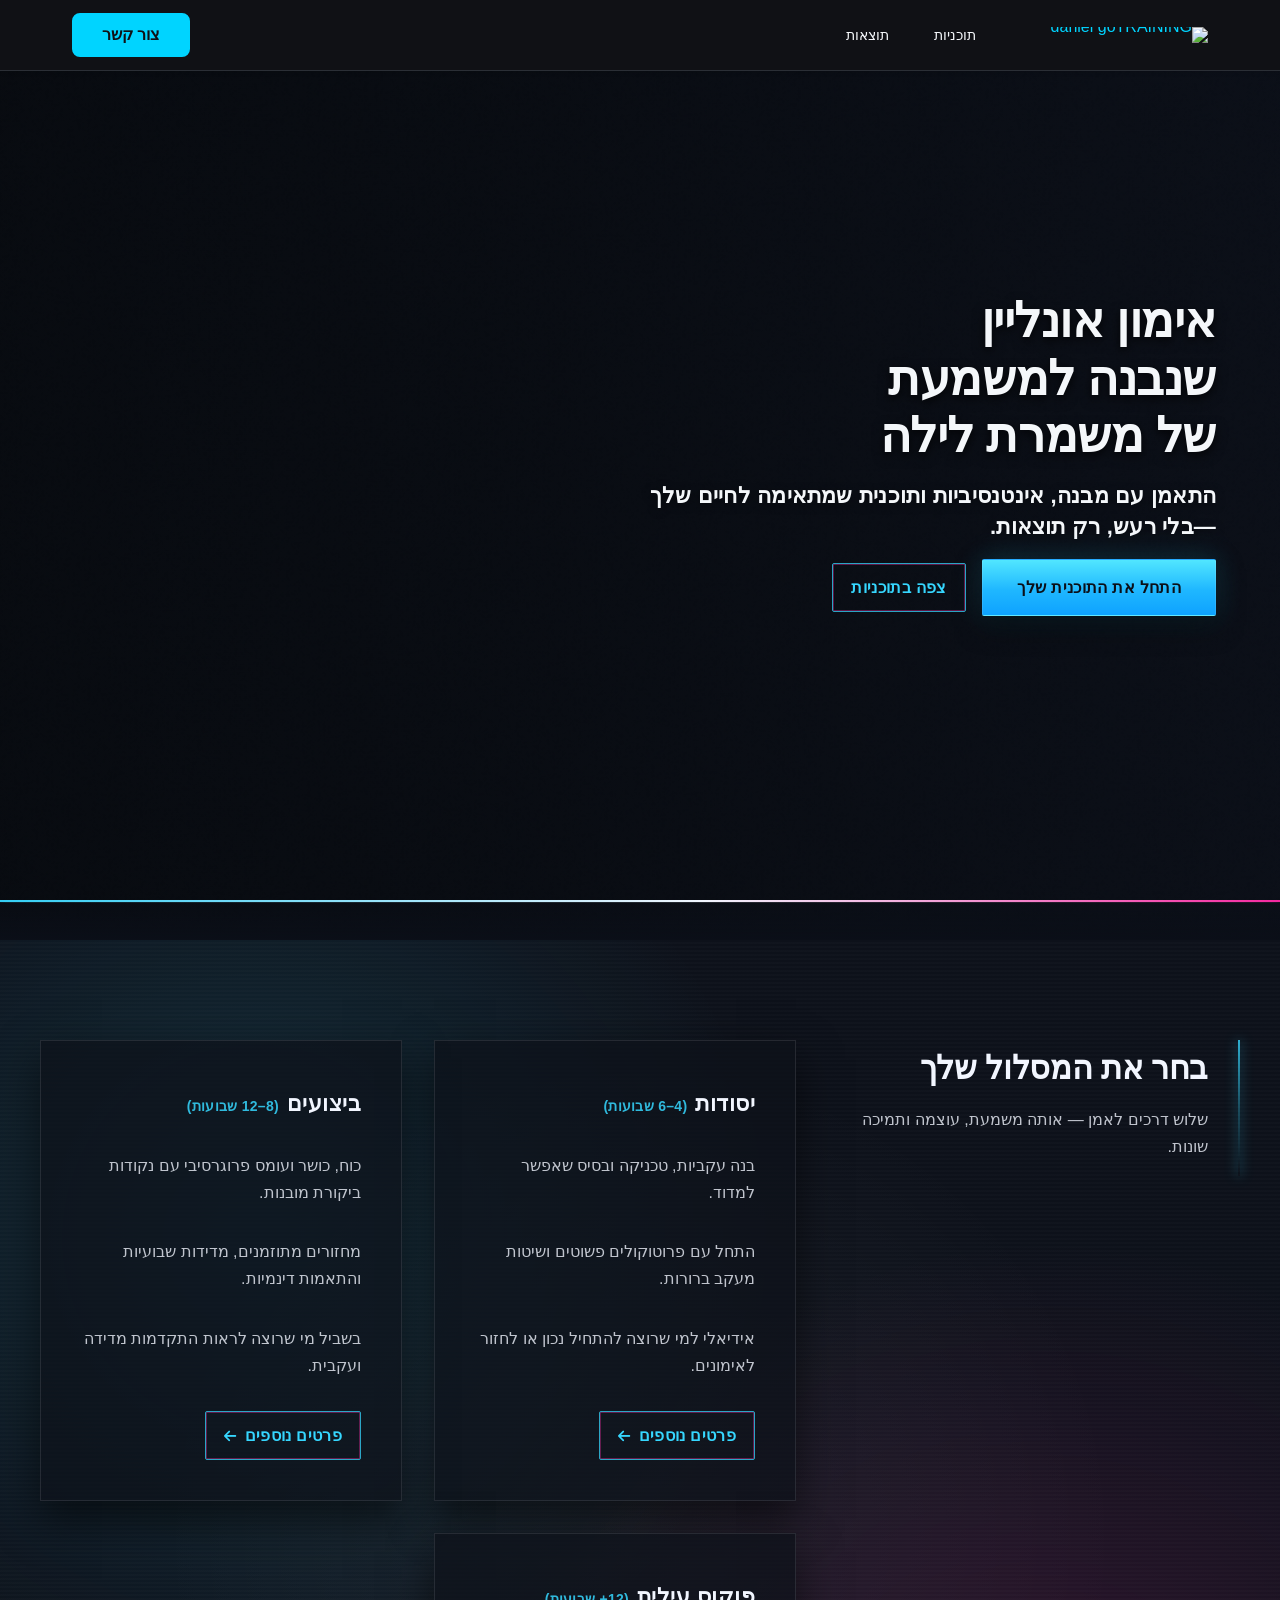
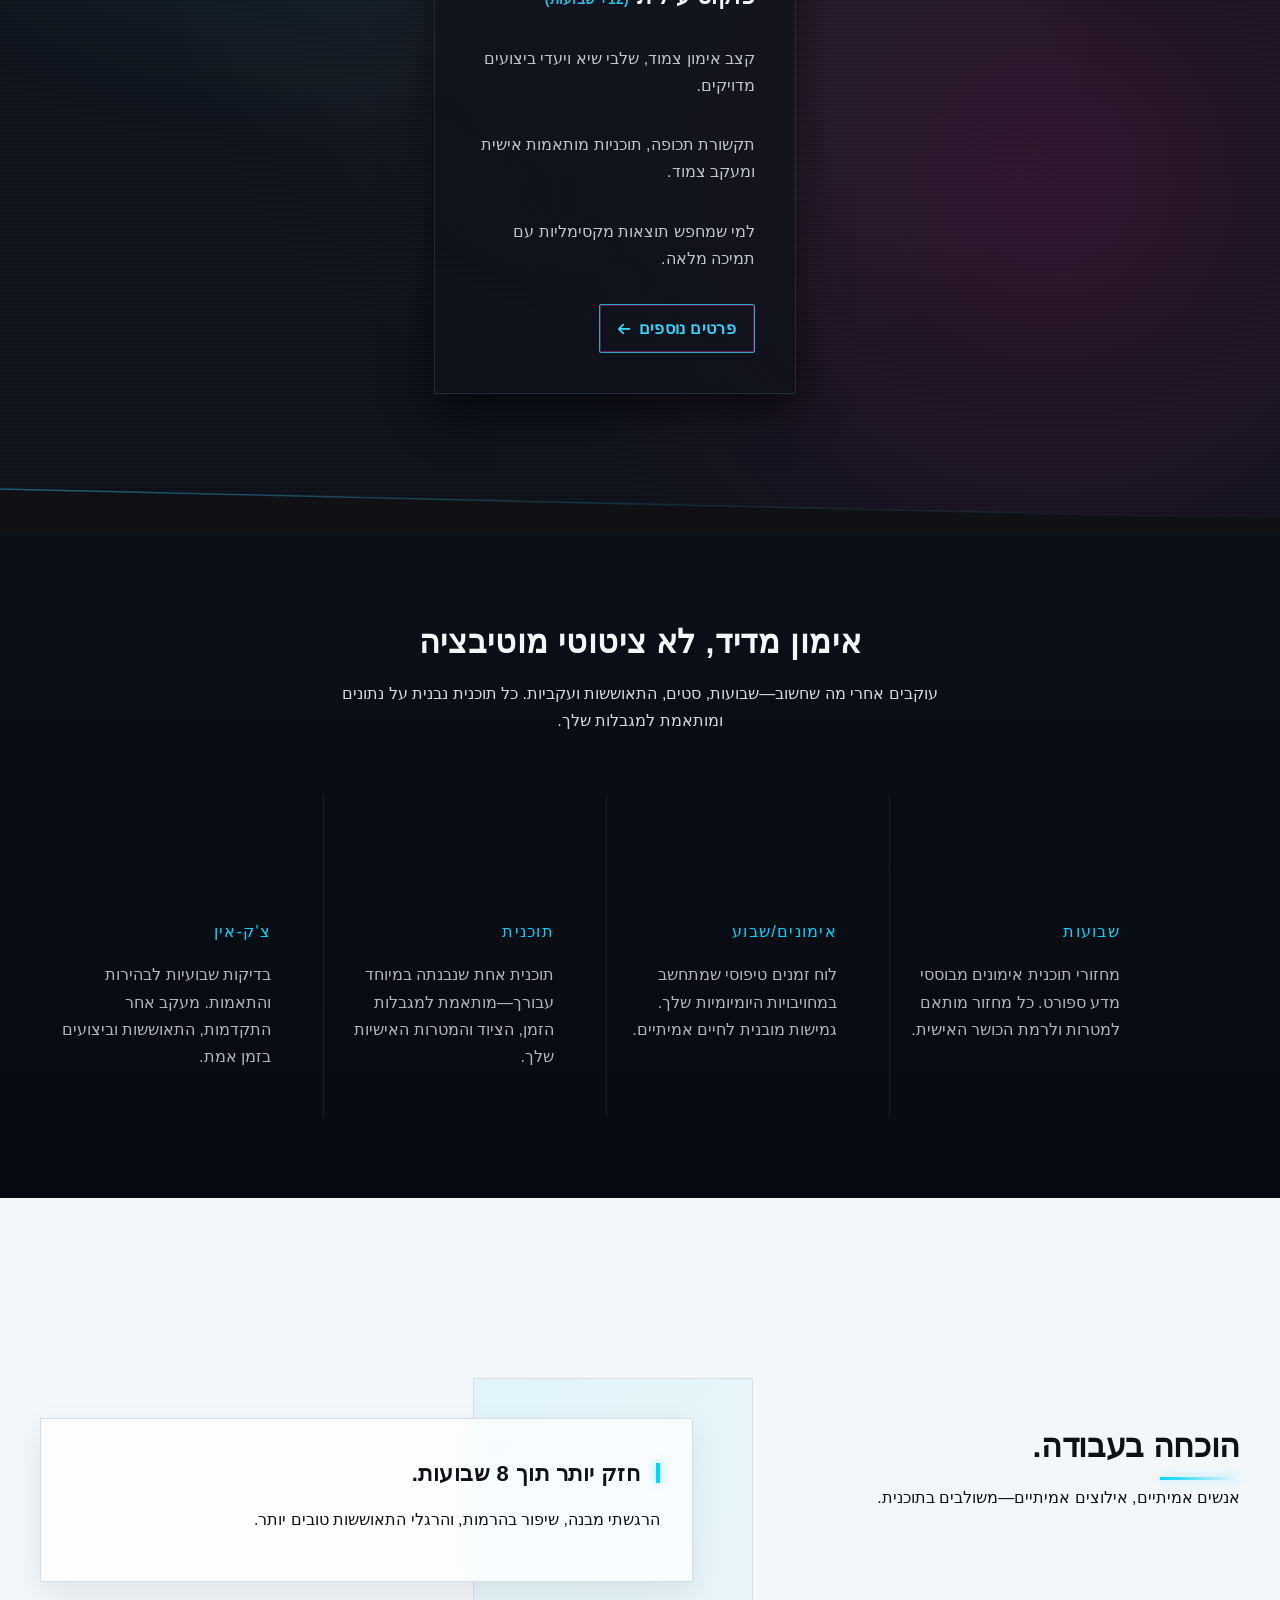
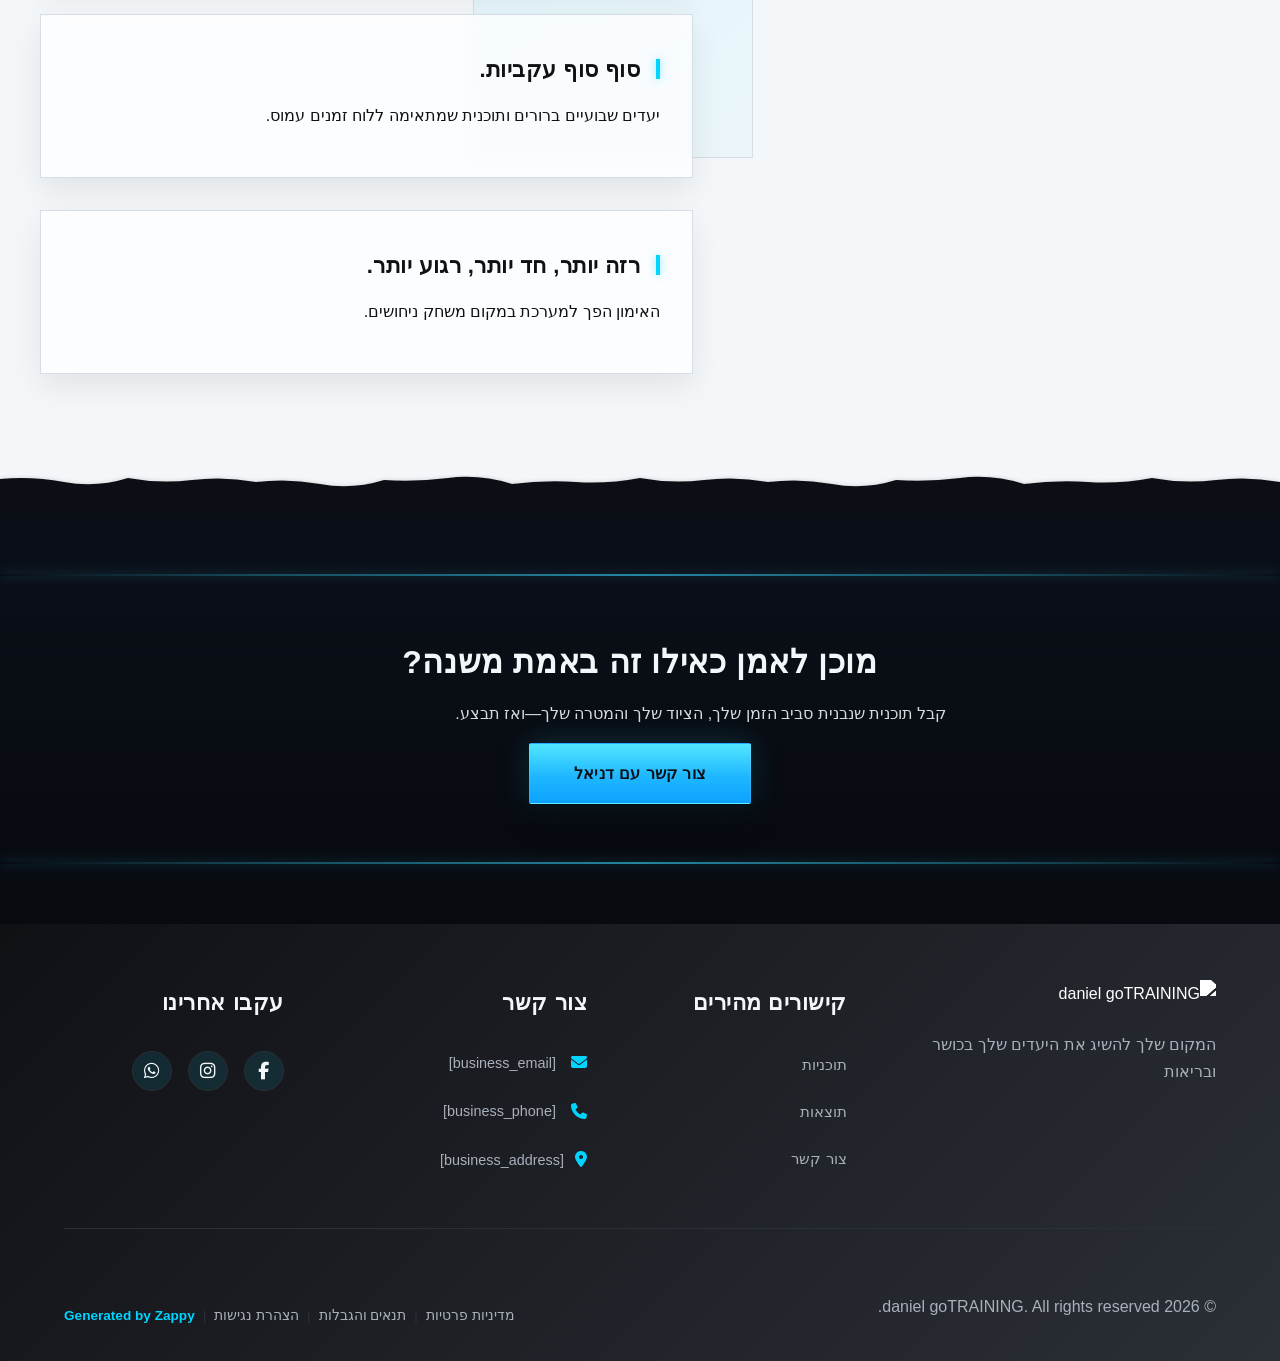
==== index.html @ 23cac151 "Background sync: Progressive GitHub Sync" ====
<!DOCTYPE html>
<html lang="he" dir="rtl">
<head>
    <meta charset="UTF-8">
    <meta name="viewport" content="width=device-width, initial-scale=1.0">
    <meta name="robots" content="index, follow">
    <title>אימוני כושר אונליין עם מאמן אישי — daniel goTRAINING</title>
    <meta name="description" content="התחל את מסע הכושר שלך עם תוכנית אימונים מקוונת מותאמת אישית. מאמן כושר דיגיטלי מוביל בישראל מלווה אותך צעד אחר צעד להשגת התוצאות שחלמת עליהן.">
    <meta name="keywords" content="אימוני כושר אונליין עם מאמן אישי, תוכנית אימונים מקוונת מותאמת אישית, מאמן כושר דיגיטלי בישראל, אימונים מקוונים, כושר בריאות">
    
    <!-- Favicons -->
    <link rel="icon" type="image/x-icon" href="/assets/favicon.ico">
    <link rel="icon" type="image/png" sizes="16x16" href="/assets/favicon-16x16.png">
    <link rel="icon" type="image/png" sizes="32x32" href="/assets/favicon-32x32.png">
    <link rel="icon" type="image/png" sizes="48x48" href="/assets/favicon-48x48.png">
    <link rel="icon" type="image/png" sizes="192x192" href="/assets/favicon-192x192.png">
    <link rel="icon" type="image/png" sizes="512x512" href="/assets/favicon-512x512.png">
    <link rel="apple-touch-icon" href="/assets/apple-touch-icon.png">
    <!-- Zappy Analytics -->
<script>
(function() {
  'use strict';
  
  // Configuration
  var config = {
    websiteId: 'fe8809a9-95fc-498e-8000-15222b62ca13',
    apiUrl: 'https://api.zappy5.com/api/analytics/track',
    sessionDuration: 30 * 60 * 1000, // 30 minutes
    visitorDuration: 30 * 24 * 60 * 60 * 1000, // 30 days
    trackPageViews: true,
    trackClicks: true,
    trackFormSubmissions: true
  };
  
  // Generate or retrieve persistent visitor ID (30 days)
  function getVisitorId() {
    var visitorKey = 'zappy_visitor_' + config.websiteId;
    var visitor = null;
    
    try {
      visitor = localStorage.getItem(visitorKey);
      if (visitor) {
        var visitorData = JSON.parse(visitor);
        var now = Date.now();
        
        // Check if visitor ID is still valid (30 days)
        if (now - visitorData.created < config.visitorDuration) {
          // Update last seen timestamp
          visitorData.lastSeen = now;
          localStorage.setItem(visitorKey, JSON.stringify(visitorData));
          return visitorData.id;
        }
      }
    } catch (e) {
      console.warn('Zappy Analytics: LocalStorage not available');
    }
    
    // Generate new visitor ID
    var newVisitorId = 'zv_' + Date.now() + '_' + Math.random().toString(36).substr(2, 9);
    
    try {
      localStorage.setItem(visitorKey, JSON.stringify({
        id: newVisitorId,
        created: Date.now(),
        lastSeen: Date.now()
      }));
    } catch (e) {
      // Continue without local storage
    }
    
    return newVisitorId;
  }
  
  // Generate or retrieve session ID (30 minutes)
  function getSessionId() {
    var sessionKey = 'zappy_session_' + config.websiteId;
    var session = null;
    
    try {
      session = sessionStorage.getItem(sessionKey);
      if (session) {
        var sessionData = JSON.parse(session);
        var now = Date.now();
        
        // Check if session is still valid
        if (now - sessionData.timestamp < config.sessionDuration) {
          // Update timestamp
          sessionData.timestamp = now;
          sessionStorage.setItem(sessionKey, JSON.stringify(sessionData));
          return sessionData.id;
        }
      }
    } catch (e) {
      console.warn('Zappy Analytics: SessionStorage not available');
    }
    
    // Generate new session ID
    var newSessionId = 'zs_' + Date.now() + '_' + Math.random().toString(36).substr(2, 9);
    
    try {
      sessionStorage.setItem(sessionKey, JSON.stringify({
        id: newSessionId,
        timestamp: Date.now()
      }));
    } catch (e) {
      // Continue without session storage
    }
    
    return newSessionId;
  }
  
  var visitorId = getVisitorId();
  var sessionId = getSessionId();
  
  // Track an event
  function trackEvent(eventType, data) {
    data = data || {};
    
    var eventData = {
      website_id: config.websiteId,
      event_type: eventType,
      page_path: window.location.pathname,
      referrer: document.referrer || 'direct',
      visitor_id: visitorId,
      session_id: sessionId,
      metadata: data
    };
    
    // Use sendBeacon if available (better for page unload events)
    if (navigator.sendBeacon) {
      var blob = new Blob([JSON.stringify(eventData)], { type: 'application/json' });
      navigator.sendBeacon(config.apiUrl, blob);
    } else {
      // Fallback to fetch
      fetch(config.apiUrl, {
        method: 'POST',
        headers: {
          'Content-Type': 'application/json'
        },
        body: JSON.stringify(eventData),
        keepalive: true
      }).catch(function(error) {
        console.warn('Zappy Analytics: Failed to track event', error);
      });
    }
  }
  
  // Track page view
  if (config.trackPageViews) {
    trackEvent('pageview', {
      title: document.title,
      url: window.location.href
    });
  }
  
  // Track clicks on important elements
  if (config.trackClicks) {
    document.addEventListener('click', function(e) {
      var target = e.target;
      
      // Track button clicks (counted as actions)
      if (target.tagName === 'BUTTON' || target.closest('button')) {
        var button = target.tagName === 'BUTTON' ? target : target.closest('button');
        trackEvent('click', {
          element: 'button',
          text: button.textContent.trim().substring(0, 100),
          id: button.id || null,
          class: button.className || null
        });
      }
      
      // Track link clicks (navigation - not counted as actions)
      else if (target.tagName === 'A' || target.closest('a')) {
        var link = target.tagName === 'A' ? target : target.closest('a');
        trackEvent('navigation', {
          element: 'link',
          text: link.textContent.trim().substring(0, 100),
          href: link.href,
          external: link.hostname !== window.location.hostname
        });
      }
    }, true);
  }
  
  // Track form submissions
  if (config.trackFormSubmissions) {
    document.addEventListener('submit', function(e) {
      var form = e.target;
      
      trackEvent('form_submit', {
        form_id: form.id || null,
        form_name: form.name || null,
        form_action: form.action || null,
        form_method: form.method || 'GET'
      });
    }, true);
  }
  
  // Track time on page (send on page unload)
  var pageLoadTime = Date.now();
  
  window.addEventListener('beforeunload', function() {
    var timeOnPage = Math.floor((Date.now() - pageLoadTime) / 1000); // in seconds
    
    trackEvent('page_unload', {
      time_on_page: timeOnPage,
      page_path: window.location.pathname
    });
  });
  
  // Expose tracking function globally for custom events
  window.zappyAnalytics = {
    track: trackEvent,
    getVisitorId: function() { return visitorId; },
    getSessionId: function() { return sessionId; }
  };
  
})();
</script>
<!-- End Zappy Analytics -->
    <meta property="og:title" content="אימוני כושר אונליין עם מאמן אישי — daniel goTRAINING">
  <meta property="og:description" content="התחל את מסע הכושר שלך עם תוכנית אימונים מקוונת מותאמת אישית. מאמן כושר דיגיטלי מוביל בישראל מלווה אותך צעד אחר צעד להשגת התוצאות שחלמת עליהן.">
  <meta property="og:type" content="website">
  <meta property="og:locale" content="he_IL">
  
  <meta name="twitter:card" content="summary_large_image">
  <meta name="twitter:title" content="אימוני כושר אונליין עם מאמן אישי — daniel goTRAINING">
  <meta name="twitter:description" content="התחל את מסע הכושר שלך עם תוכנית אימונים מקוונת מותאמת אישית. מאמן כושר דיגיטלי מוביל בישראל מלווה אותך צעד אחר צעד להשגת התוצאות שחלמת עליהן.">
  
  <link rel="stylesheet" href="https://cdnjs.cloudflare.com/ajax/libs/font-awesome/6.4.0/css/all.min.css">

    <!-- Favicons -->
    <link rel="icon" type="image/x-icon" href="/assets/favicon.ico">
    <link rel="icon" type="image/png" sizes="16x16" href="/assets/favicon-16x16.png">
    <link rel="icon" type="image/png" sizes="32x32" href="/assets/favicon-32x32.png">
    <link rel="icon" type="image/png" sizes="48x48" href="/assets/favicon-48x48.png">
    <link rel="icon" type="image/png" sizes="192x192" href="/assets/favicon-192x192.png">
    <link rel="icon" type="image/png" sizes="512x512" href="/assets/favicon-512x512.png">
    <link rel="apple-touch-icon" href="/assets/apple-touch-icon.png">
    <!-- Cookie Consent -->
    <link rel="stylesheet" href="https://cdn.jsdelivr.net/npm/vanilla-cookieconsent@3/dist/cookieconsent.css" />
    <script src="https://cdn.jsdelivr.net/npm/vanilla-cookieconsent@3/dist/cookieconsent.umd.js"></script>
    <!-- Mickidum Accessibility Toolbar -->
    <script src="https://cdn.jsdelivr.net/gh/mickidum/acc_toolbar/acctoolbar/acctoolbar.min.js"></script>
    <link rel="stylesheet" href="/styles.css">

    <style id="zappy-dropdown-submenu-styles">
      /* ========== DESKTOP DROPDOWN SUBMENU STYLES ========== */
      /* Base styles for dropdown submenus - parent must be positioned */
      .nav-menu li:has(.sub-menu), nav li:has(.sub-menu), .navbar li:has(.sub-menu), #navMenu li:has(.sub-menu) { position: relative; }
      /* Submenu base - hidden by default */
      .nav-menu .sub-menu, nav .sub-menu, .navbar .sub-menu, #navMenu .sub-menu { display: block !important; position: absolute !important; top: 100%; left: 0; min-width: 220px; background: white; border-radius: 8px; box-shadow: 0 8px 25px rgba(0,0,0,0.15); padding: 8px 0; opacity: 0; visibility: hidden; transform: translateY(10px); transition: all 0.3s ease; z-index: 1000; list-style: none; pointer-events: none; }
      /* CRITICAL: Desktop hover styles to show dropdown */
      .nav-menu li:hover > .sub-menu, nav li:hover > .sub-menu, .navbar li:hover > .sub-menu, #navMenu li:hover > .sub-menu { opacity: 1 !important; visibility: visible !important; transform: translateY(0) !important; pointer-events: auto !important; }
      /* Submenu item styling */
      .sub-menu li { list-style: none; margin: 0; padding: 0; }
      .sub-menu a { display: block !important; padding: 10px 16px !important; color: #333 !important; font-weight: 500; text-decoration: none; white-space: nowrap; transition: background-color 0.2s; }
      .sub-menu a:hover { background-color: #f5f5f5; }
      /* RTL (Hebrew/Arabic) dropdown positioning */
      [dir="rtl"] .nav-menu .sub-menu, [dir="rtl"] nav .sub-menu, [dir="rtl"] .navbar .sub-menu, html[lang="he"] .nav-menu .sub-menu, html[lang="he"] nav .sub-menu, html[lang="he"] .navbar .sub-menu, html[lang="ar"] .nav-menu .sub-menu, html[lang="ar"] nav .sub-menu, html[lang="ar"] .navbar .sub-menu { left: auto !important; right: 0 !important; }
      /* Hide empty dropdown menus */
      .sub-menu:empty, .sub-menu:not(:has(li:not(.zappy-hidden-menu-item))), .sub-menu:not(:has(li)) { display: none !important; opacity: 0 !important; visibility: hidden !important; pointer-events: none !important; }
      /* Desktop: show submenu on Menu Group hover */
      li:has(.menu-group-title):hover > .sub-menu { opacity: 1 !important; visibility: visible !important; transform: translateY(0) !important; pointer-events: auto !important; }
      /* Menu Group title styling */
      .nav-menu > li > .menu-group-title, #navMenu > li > .menu-group-title { display: inline-block; padding: 0.5rem 1rem; cursor: default; user-select: none; }
      
      /* ========== MOBILE SUBMENU STYLES ========== */
      @media (max-width: 768px) {
        .nav-menu .sub-menu, nav .sub-menu, .navbar .sub-menu, #navMenu .sub-menu { position: static !important; transform: none !important; box-shadow: none !important; background: transparent !important; max-height: 0; overflow: hidden; opacity: 0; visibility: hidden; transition: max-height 0.3s ease, opacity 0.3s ease; padding: 0 !important; border-radius: 0 !important; }
        .sub-menu.mobile-expanded { max-height: 500px !important; opacity: 1 !important; visibility: visible !important; padding: 8px 0 8px 16px !important; }
        [dir="rtl"] .sub-menu.mobile-expanded, html[lang="he"] .sub-menu.mobile-expanded { padding: 8px 16px 8px 0 !important; }
        /* Disable hover behavior on mobile */
        .nav-menu li:hover > .sub-menu, nav li:hover > .sub-menu, .navbar li:hover > .sub-menu, #navMenu li:hover > .sub-menu { opacity: 0; visibility: hidden; pointer-events: none; }
        .nav-menu li > .sub-menu.mobile-expanded, nav li > .sub-menu.mobile-expanded, .navbar li > .sub-menu.mobile-expanded, #navMenu li > .sub-menu.mobile-expanded { opacity: 1 !important; visibility: visible !important; pointer-events: auto !important; }
        .nav-menu li:has(.sub-menu), nav li:has(.sub-menu), .navbar li:has(.sub-menu), #navMenu li:has(.sub-menu) { display: flex !important; flex-wrap: wrap !important; align-items: center !important; position: relative !important; min-height: 44px !important; }
        .nav-menu li:has(.sub-menu) > a, nav li:has(.sub-menu) > a, .navbar li:has(.sub-menu) > a, #navMenu li:has(.sub-menu) > a { flex: 1 !important; min-width: 0 !important; }
        .nav-menu li:has(.sub-menu) > .menu-group-title, nav li:has(.sub-menu) > .menu-group-title, .navbar li:has(.sub-menu) > .menu-group-title, #navMenu li:has(.sub-menu) > .menu-group-title { flex: 1 !important; min-width: 0 !important; padding: 0 !important; line-height: inherit !important; }
        .nav-menu li:has(.sub-menu) > .sub-menu, nav li:has(.sub-menu) > .sub-menu, .navbar li:has(.sub-menu) > .sub-menu, #navMenu li:has(.sub-menu) > .sub-menu { flex-basis: 100% !important; width: 100% !important; }
        .nav-menu li:has(.sub-menu) > a [class*="chevron"], .nav-menu li:has(.sub-menu) > a [class*="arrow"], .nav-menu li:has(.sub-menu) > a .fa-chevron-down, .nav-menu li:has(.sub-menu) > a .fa-angle-down, nav li:has(.sub-menu) > a [class*="chevron"], nav li:has(.sub-menu) > a [class*="arrow"], #navMenu li:has(.sub-menu) > a [class*="chevron"], #navMenu li:has(.sub-menu) > a [class*="arrow"] { display: none !important; visibility: hidden !important; }
        .mobile-submenu-toggle { display: flex !important; align-items: center !important; justify-content: center !important; width: 44px !important; height: 44px !important; background: transparent !important; border: none !important; cursor: pointer !important; color: var(--text-light) !important; position: absolute !important; top: 0 !important; right: 0 !important; left: auto !important; z-index: 2 !important; }
        [dir="rtl"] .mobile-submenu-toggle, html[lang="he"] .mobile-submenu-toggle, html[lang="ar"] .mobile-submenu-toggle { left: 0 !important; right: auto !important; }
        .mobile-submenu-toggle::after { content: '' !important; width: 0 !important; height: 0 !important; border-left: 6px solid transparent !important; border-right: 6px solid transparent !important; border-top: 7px solid currentColor !important; transition: transform 0.3s ease !important; }
        .mobile-submenu-toggle.expanded::after { transform: rotate(180deg) !important; }
        .sub-menu a { padding: 10px 0 !important; display: block !important; color: var(--text-light) !important; }
        .navbar .sub-menu li a, nav.navbar .sub-menu li a, .zappy-products-dropdown .sub-menu a { color: var(--text-light) !important; }
      }
      @media (min-width: 769px) { .mobile-submenu-toggle { display: none !important; } }
    </style>

    <style id="mobile-lang-menu-deployed-css">
    @media (max-width: 768px) {
      .lang-switcher,
      .nav-cta-container .lang-switcher,
      .nav-container .lang-switcher,
      .navbar .lang-switcher,
      .navbar .nav-cta-container .lang-switcher,
      .nav-icons-left .lang-switcher,
      .nav-ecommerce-icons .lang-switcher { display: none !important; }
      .mobile-lang-menu { width: 100%; border-top: 1px solid rgba(128,128,128,0.2); padding: 8px 0 0 0; margin-top: 8px; }
      .mobile-lang-toggle { display: flex !important; align-items: center; justify-content: space-between; width: 100%; padding: 12px 16px; background: none; border: none; cursor: pointer; font-size: 15px; color: inherit; font-family: inherit; }
      .mobile-lang-toggle::after { content: ''; display: inline-block; width: 8px; height: 8px; border-right: 2px solid currentColor; border-bottom: 2px solid currentColor; transform: rotate(45deg); transition: transform 0.3s ease; margin-left: 8px; }
      .mobile-lang-toggle.expanded::after { transform: rotate(-135deg); }
      .mobile-lang-options { max-height: 0; overflow: hidden; transition: max-height 0.3s ease; }
      .mobile-lang-options.expanded { max-height: 300px; }
      .mobile-lang-option { display: flex !important; align-items: center; gap: 10px; padding: 10px 24px; text-decoration: none; color: inherit; font-size: 14px; font-family: inherit; }
      .mobile-lang-option:hover { background: rgba(128,128,128,0.1); }
      .mobile-lang-option.active { font-weight: 600; opacity: 0.7; pointer-events: none; }
      .mobile-lang-option img { width: 20px; height: 20px; border-radius: 50%; }
    }
    @media (min-width: 769px) {
      .mobile-lang-menu { display: none !important; }
    }
    </style>

    <style id="zappy-widget-visibility">
      #mic-access-tool-general-button, .mic-access-tool-general-button,
      #mic-init-access-tool .mic-access-tool-general-button, #mic-init-access-tool #mic-access-tool-general-button,
      ._access-icon, #mic-access-tool-box, .mic-access-tool-box,
      #mic-init-access-tool #mic-access-tool-box, div[id*="mic-access-tool-box"], ._access-menu {
        display: none !important; visibility: hidden !important; opacity: 0 !important; pointer-events: none !important;
      }
    </style>
</head>
<body>

  <nav class="navbar" dir="rtl">
  <button class="mobile-toggle" id="mobileToggle" aria-label="Menu">
    <svg class="hamburger-icon" width="24" height="24" viewBox="0 0 24 24" fill="none">
      <path d="M3 12h18M3 6h18M3 18h18" stroke="currentColor" stroke-width="2" stroke-linecap="round"></path>
    </svg>
    <svg class="close-icon" width="24" height="24" viewBox="0 0 24 24" fill="none" style="display: none;">
      <path d="M18 6L6 18M6 6l12 12" stroke="currentColor" stroke-width="2" stroke-linecap="round"></path>
    </svg>
  </button>
  
  <button class="phone-header-btn" aria-label="Call">
    <svg width="20" height="20" viewBox="0 0 24 24" fill="currentColor">
      <path d="M22 16.92v3a2 2 0 0 1-2.18 2 19.79 19.79 0 0 1-8.63-3.07 19.5 19.5 0 0 1-6-6 19.79 19.79 0 0 1-3.07-8.67A2 2 0 0 1 4.11 2h3a2 2 0 0 1 2 1.72 12.84 12.84 0 0 0 .7 2.81 2 2 0 0 1-.45 2.11L8.09 9.91a16 16 0 0 0 6 6l1.27-1.27a2 2 0 0 1 2.11-.45 12.84 12.84 0 0 0 2.81.7A2 2 0 0 1 22 16.92z"></path>
    </svg>
  </button>
  
  <div class="nav-container">
    <div class="nav-right-group"><div class="nav-brand">
      <a href="/" class="logo-link">
        <img src="/assets/business-logo.webp" alt="daniel goTRAINING" class="logo" />
      </a>
    </div><ul class="nav-menu" id="navMenu"><li><a href="/programs">תוכניות</a></li><li><a href="/results">תוצאות</a></li></ul></div>
    
    
    
    <div class="nav-cta-container">
      <a href="/contact" class="nav-cta-btn">צור קשר</a>
    </div>
  </div>
</nav>
<script>

// Navbar Mobile Menu Toggle and Contrast Fix
(function() {
  // Use 'load' event instead of 'DOMContentLoaded' to ensure we run AFTER all other scripts
  window.addEventListener('load', function() {
    
    // FIX MOBILE BUTTON CONTRAST
    // Detect navbar background color and apply contrasting color to mobile buttons
    const navbar = document.querySelector('.navbar, nav, header');
    if (!navbar) {
      console.log('[Navbar] Navbar element not found');
      return;
    }
    
    // DECLARE VARIABLES EARLY to avoid Temporal Dead Zone errors
    // These are used in multiple places below
    let mobileToggle = document.getElementById('mobileToggle') ||
                       document.querySelector('.mobile-toggle') ||
                       document.querySelector('.hamburger') ||
                       document.querySelector('.hamburger-menu') ||
                       document.querySelector('.menu-toggle') ||
                       document.querySelector('.burger-menu') ||
                       document.querySelector('[aria-label="Menu"]') ||
                       document.querySelector('[aria-label="תפריט"]');
    
    const phoneBtn = document.querySelector('.phone-header-btn');
    
    const computedStyle = window.getComputedStyle(navbar);
    let bgColor = computedStyle.backgroundColor;
    
    console.log('[Navbar] Initial navbar background:', bgColor);
    
    // Check if background is transparent or rgba with 0 alpha
    const isTransparent = bgColor === 'transparent' || 
                         bgColor === 'rgba(0, 0, 0, 0)' ||
                         (bgColor.startsWith('rgba') && bgColor.includes(', 0)'));
    
    if (isTransparent) {
      // Check for background-image or gradient
      const bgImage = computedStyle.backgroundImage;
      if (bgImage && bgImage !== 'none') {
        console.log('[Navbar] Navbar has background image/gradient, using dark text');
        bgColor = 'rgb(240, 240, 240)'; // Assume light background
      } else {
        // Transparent navbar - check body background
        const bodyBg = window.getComputedStyle(document.body).backgroundColor;
        console.log('[Navbar] Navbar transparent, using body background:', bodyBg);
        bgColor = bodyBg;
      }
    }
    
    // Calculate luminance to determine if background is light or dark
    const rgb = bgColor.match(/\d+/g);
    if (rgb && rgb.length >= 3) {
      const r = parseInt(rgb[0]);
      const g = parseInt(rgb[1]);
      const b = parseInt(rgb[2]);
      const luminance = (0.299 * r + 0.587 * g + 0.114 * b) / 255;
      
      // Mobile button colors are set by Claude's AI-generated CSS (same as .nav-menu a)
      // No dynamic color overrides needed - colors come from the generated navbar CSS
      console.log('[Navbar] Mobile button colors preserved from Claude CSS (luminance:', luminance.toFixed(2) + ')');
      
      // FIX ICON SIZES - Ensure SVGs are properly sized and visible
      // INJECT CRITICAL CSS TO OVERRIDE ANY CONFLICTING RULES
      const criticalCSS = document.createElement('style');
      criticalCSS.id = 'zappy-mobile-nav-fix';
      const htmlLang = document.documentElement.lang || 'en';
      const htmlDir = document.documentElement.dir || 'ltr';
      // Check both dir attribute AND lang for RTL detection
      // dir="rtl" is the most reliable indicator
      const isRTL = htmlDir === 'rtl' || htmlLang === 'he' || htmlLang === 'ar';
      
      criticalCSS.textContent = `
        /* Hide mobile buttons on desktop, show only on mobile */
        @media (min-width: 769px) {
          .mobile-toggle,
          .phone-header-btn {
            display: none !important;
          }
        }
        
        /* Show and position mobile buttons correctly on mobile */
        @media (max-width: 768px) {
          .mobile-toggle,
          .phone-header-btn {
            position: absolute !important;
            top: 50% !important;
            transform: translateY(-50%) !important;
            z-index: 1001 !important;
            display: flex !important;
            align-items: center !important;
            justify-content: center !important;
            width: 36px !important;
            height: 36px !important;
            border-radius: 50% !important;
            border: none !important;
            cursor: pointer !important;
            padding: 6px !important;
            background: none !important;
            color: var(--text-light) !important;
          }
          
          /* LTR positioning (default): hamburger LEFT, phone RIGHT */
          html:not([dir="rtl"]):not([lang="he"]):not([lang="ar"]) .mobile-toggle,
          html[dir="ltr"] .mobile-toggle {
            left: 12px !important;
            right: auto !important;
          }
          html:not([dir="rtl"]):not([lang="he"]):not([lang="ar"]) .phone-header-btn,
          html[dir="ltr"] .phone-header-btn {
            right: 12px !important;
            left: auto !important;
          }
          
          /* RTL positioning: hamburger RIGHT, phone LEFT */
          html[dir="rtl"] .mobile-toggle,
          html[lang="he"] .mobile-toggle,
          html[lang="ar"] .mobile-toggle {
            right: 12px !important;
            left: auto !important;
          }
          html[dir="rtl"] .phone-header-btn,
          html[lang="he"] .phone-header-btn,
          html[lang="ar"] .phone-header-btn {
            left: 12px !important;
            right: auto !important;
          }
          
          /* CRITICAL: Ensure nav-container has min-height on mobile */
          /* All children are positioned absolutely/fixed on mobile, so height:auto collapses to 0 */
          .nav-container {
            min-height: 70px !important;
            position: relative !important;
          }
          
          /* Ensure SVG icons are properly sized and inherit color */
          .mobile-toggle svg,
          .phone-header-btn svg {
            width: 24px !important;
            height: 24px !important;
            /* Don't force display - let JavaScript control hamburger/close toggle */
          }
          
          /* Reset nav-cta-container on mobile - remove desktop box-shadow/padding */
          /* that creates a visible ghost box when CTA button is hidden */
          .nav-cta-container {
            box-shadow: none !important;
            padding: 0 !important;
          }
          
          /* Hide nav-cta-container entirely on mobile when there's no lang-switcher */
          /* (only the CTA button is inside, and it's hidden on mobile) */
          .nav-cta-container:not(:has(.lang-switcher)) {
            display: none !important;
          }
          
          /* CRITICAL: Prevent hero image fade gradient from bleeding over headline text */
          /* The .image-fade-gradient has bottom: -30px (extends below parent) */
          /* On mobile stacked layout, this overlaps the h1 text below the image */
          .hero-image-column {
            overflow: hidden !important;
          }
          .image-fade-gradient {
            bottom: 0 !important;
          }
          
          /* Hide desktop language switcher on mobile - hamburger menu handles it */
          /* High specificity to override stored CSS */
          .lang-switcher,
          .nav-cta-container .lang-switcher,
          .nav-container .lang-switcher,
          .navbar .lang-switcher,
          .navbar .nav-cta-container .lang-switcher {
            display: none !important;
          }
        }
      `;
      
      // Remove existing fix if present and inject new one
      const existing = document.getElementById('zappy-mobile-nav-fix');
      if (existing) existing.remove();
      document.head.appendChild(criticalCSS);
      
      console.log('[Navbar] Critical CSS injected for mobile nav positioning');
      
      // ONLY apply inline positioning styles on mobile viewport
      // On desktop, the CSS handles hiding these buttons with display: none
      // Inline styles were breaking desktop layout by overriding CSS
      const isMobileViewport = window.innerWidth <= 768;
      
      if (mobileToggle) {
        // Icon sizing applies to all viewports for consistency
        const hamburgerIcon = mobileToggle.querySelector('.hamburger-icon');
        const closeIcon = mobileToggle.querySelector('.close-icon');
        
        if (hamburgerIcon) {
          hamburgerIcon.style.setProperty('width', '24px', 'important');
          hamburgerIcon.style.setProperty('height', '24px', 'important');
          hamburgerIcon.style.setProperty('display', 'block', 'important'); // Show hamburger by default
        }
        if (closeIcon) {
          closeIcon.style.setProperty('width', '24px', 'important');
          closeIcon.style.setProperty('height', '24px', 'important');
          closeIcon.style.setProperty('display', 'none', 'important'); // Hide close icon by default
        }
        
        // ONLY set positioning inline styles on mobile
        if (isMobileViewport) {
          mobileToggle.style.setProperty('position', 'absolute', 'important');
          mobileToggle.style.setProperty('top', '50%', 'important');
          mobileToggle.style.setProperty('transform', 'translateY(-50%)', 'important');
          mobileToggle.style.setProperty('z-index', '1001', 'important');
          
          // Clear any inline left/right so CSS can take over based on html[dir]
          mobileToggle.style.removeProperty('left');
          mobileToggle.style.removeProperty('right');
          
          console.log('[Navbar] Mobile toggle positioning applied (mobile viewport)');
        } else {
          // On desktop, clear any positioning styles to let CSS handle it
          mobileToggle.style.removeProperty('position');
          mobileToggle.style.removeProperty('top');
          mobileToggle.style.removeProperty('transform');
          mobileToggle.style.removeProperty('z-index');
          mobileToggle.style.removeProperty('left');
          mobileToggle.style.removeProperty('right');
          console.log('[Navbar] Desktop viewport - cleared mobile toggle inline positioning');
        }
      }
      
      if (phoneBtn) {
        // Icon sizing applies to all viewports
        const phoneIcon = phoneBtn.querySelector('svg');
        if (phoneIcon) {
          phoneIcon.style.width = '24px';
          phoneIcon.style.height = '24px';
          phoneIcon.setAttribute('width', '24');
          phoneIcon.setAttribute('height', '24');
        }
        
        // ONLY set positioning inline styles on mobile
        if (isMobileViewport) {
          phoneBtn.style.setProperty('position', 'absolute', 'important');
          phoneBtn.style.setProperty('top', '50%', 'important');
          phoneBtn.style.setProperty('transform', 'translateY(-50%)', 'important');
          phoneBtn.style.setProperty('z-index', '1001', 'important');
          
          // Clear any inline left/right so CSS can take over based on html[dir]
          phoneBtn.style.removeProperty('left');
          phoneBtn.style.removeProperty('right');
          
          console.log('[Navbar] Phone button positioning applied (mobile viewport)');
        } else {
          // On desktop, clear any positioning styles to let CSS handle it
          phoneBtn.style.removeProperty('position');
          phoneBtn.style.removeProperty('top');
          phoneBtn.style.removeProperty('transform');
          phoneBtn.style.removeProperty('z-index');
          phoneBtn.style.removeProperty('left');
          phoneBtn.style.removeProperty('right');
          console.log('[Navbar] Desktop viewport - cleared phone button inline positioning');
        }
      }
    } else {
      console.log('[Navbar] Could not parse background color:', bgColor);
    }
    
    // MOBILE MENU TOGGLE
    // Re-query in case DOM changed (mobileToggle already declared at top of function)
    mobileToggle = document.getElementById('mobileToggle') ||
                   document.querySelector('.mobile-toggle') ||
                   document.querySelector('.hamburger') ||
                   document.querySelector('.hamburger-menu') ||
                   document.querySelector('.menu-toggle') ||
                   document.querySelector('.burger-menu') ||
                   document.querySelector('[aria-label="Menu"]') ||
                   document.querySelector('[aria-label="תפריט"]');
    
    // EXPANDED SEARCH: Find nav menu by ID or class
    const navMenu = document.getElementById('navMenu') ||
                  document.querySelector('.nav-menu') ||
                  document.querySelector('.nav-links') ||
                  document.querySelector('nav ul:not(.submenu)');
    
    if (!mobileToggle || !navMenu) {
      console.log('[Navbar] Mobile toggle or menu not found:', { toggle: !!mobileToggle, menu: !!navMenu });
      return;
    }
    
    // Ensure navMenu has ID for CSS targeting
    if (!navMenu.id) {
      navMenu.id = 'navMenu';
    }
    
    console.log('[Navbar] Initializing mobile menu...');
    
    // Remove any existing event listeners by cloning the button
    const newToggle = mobileToggle.cloneNode(true);
    mobileToggle.parentNode.replaceChild(newToggle, mobileToggle);
    
    // Toggle menu on button click - use newToggle now
    newToggle.addEventListener('click', function(e) {
      e.preventDefault();
      e.stopPropagation();
      
      const hamburgerIcon = this.querySelector('.hamburger-icon');
      const closeIcon = this.querySelector('.close-icon');
      const isActive = navMenu.classList.contains('active');
      
      if (isActive) {
        // Close menu
        navMenu.classList.remove('active');
        if (hamburgerIcon) hamburgerIcon.style.setProperty('display', 'block', 'important');
        if (closeIcon) closeIcon.style.setProperty('display', 'none', 'important');
        document.body.style.overflow = '';
        console.log('[Navbar] Menu closed');
      } else {
        // Open menu
        navMenu.classList.add('active');
        if (hamburgerIcon) hamburgerIcon.style.setProperty('display', 'none', 'important');
        if (closeIcon) closeIcon.style.setProperty('display', 'block', 'important');
        document.body.style.overflow = 'hidden';
        console.log('[Navbar] Menu opened');
      }
    });
    
    // Close menu when clicking nav links (but NOT dropdown toggles)
    const navLinks = navMenu.querySelectorAll('a');
    navLinks.forEach(function(link) {
      link.addEventListener('click', function() {
        // Don't close if it's a dropdown child (unless it's a real navigation link)
        if (this.getAttribute('href') === '#') return;
        
        const hamburgerIcon = newToggle.querySelector('.hamburger-icon');
        const closeIcon = newToggle.querySelector('.close-icon');
        
        navMenu.classList.remove('active');
        if (hamburgerIcon) hamburgerIcon.style.setProperty('display', 'block', 'important');
        if (closeIcon) closeIcon.style.setProperty('display', 'none', 'important');
        document.body.style.overflow = '';
        console.log('[Navbar] Menu closed (link clicked)');
      });
    });
    
    // DROPDOWN MENU TOGGLE (for mobile and touch devices)
    var dropdownToggles = navMenu.querySelectorAll('.dropdown-toggle');
    dropdownToggles.forEach(function(toggle) {
      toggle.addEventListener('click', function(e) {
        e.preventDefault();
        e.stopPropagation();
        var parent = this.closest('.nav-dropdown');
        if (!parent) return;
        
        // Close other open dropdowns at the same level
        var siblings = parent.parentNode.querySelectorAll('.nav-dropdown.open');
        siblings.forEach(function(sib) {
          if (sib !== parent) sib.classList.remove('open');
        });
        
        parent.classList.toggle('open');
        console.log('[Navbar] Dropdown toggled:', parent.classList.contains('open') ? 'open' : 'closed');
      });
    });
    
    // Close dropdowns when clicking outside
    document.addEventListener('click', function(e) {
      if (!e.target.closest('.nav-dropdown')) {
        var openDropdowns = document.querySelectorAll('.nav-dropdown.open');
        openDropdowns.forEach(function(dd) { dd.classList.remove('open'); });
      }
    });
    
    console.log('[Navbar] Dropdown handlers initialized for ' + dropdownToggles.length + ' dropdowns');
    
    // Phone button functionality (phoneBtn already declared at top of function)
    if (phoneBtn) {
      phoneBtn.addEventListener('click', function() {
        // Get phone number from placeholder in page or use default
        const phoneLinks = document.querySelectorAll('a[href^="tel:"]');
        const phoneNumber = phoneLinks.length > 0 
          ? phoneLinks[0].getAttribute('href').replace('tel:', '')
          : '[business_phone]';
        
        window.location.href = 'tel:' + phoneNumber;
        console.log('[Navbar] Phone button clicked');
      });
    }
    
    console.log('[Navbar] Mobile menu initialized successfully');
    
    // === WHATSAPP BUTTON VISIBILITY FIX ===
    // Ensure WhatsApp floating button is hidden on desktop and visible on mobile
    // IMPORTANT: Only target the floating button by its class, NOT generic wa.me links
    const handleWhatsAppVisibility = function() {
      const whatsappBtn = document.querySelector('.whatsapp-float');
      if (whatsappBtn) {
        const isDesktop = window.innerWidth >= 769;
        if (isDesktop) {
          whatsappBtn.style.setProperty('display', 'none', 'important');
          whatsappBtn.style.setProperty('visibility', 'hidden', 'important');
          whatsappBtn.style.setProperty('opacity', '0', 'important');
          whatsappBtn.style.setProperty('pointer-events', 'none', 'important');
          console.log('[WhatsApp] Button hidden on desktop');
        } else {
          whatsappBtn.style.removeProperty('display');
          whatsappBtn.style.removeProperty('visibility');
          whatsappBtn.style.removeProperty('opacity');
          whatsappBtn.style.removeProperty('pointer-events');
          console.log('[WhatsApp] Button visible on mobile');
        }
      }
    };
    
    // Run on load
    handleWhatsAppVisibility();
    
    // Run on resize with debouncing
    let resizeTimer;
    window.addEventListener('resize', function() {
      clearTimeout(resizeTimer);
      resizeTimer = setTimeout(handleWhatsAppVisibility, 100);
    });
  });
})();

</script>
  
  <main>
    <section class="index-hero-section" data-layout-spec="בית-hero" data-hero-type="fullscreen-scrim">
  <!-- Background Image Layer -->
  <div class="index-hero-section__bg-wrapper">
    <img data-hero-bg="true" data-placeholder="index-hero-bg-image" data-context="Cinematic low-key fitness photo: athletic silhouette of a person mid-workout (deadlift or kettlebell swing) in a dark gym with dramatic rim lighting from behind, creating a glowing edge around the body. Shot from a low angle with strong contrast - deep shadows in foreground, bright rim light on the END side (left in RTL layout). Negative space on START side (right in RTL) for text overlay. Moody, intense atmosphere with subtle film grain. Colors: deep blacks, steel blues, with cyan/teal rim light accents. Composition should place the athlete figure toward the END third of frame, leaving the START two-thirds open for text. High-contrast, professional fitness photography style." width="1920" height="1080" src="/assets/site-index-hero-bg-image.webp" alt="אימון כושר אינטנסיבי עם תאורת רים דרמטית" class="index-hero-section__bg-image">
  </div>

  <!-- Scrim Overlay for Text Legibility -->
  <div class="index-hero-section__scrim" aria-hidden="true"></div>

  <!-- Film Grain Overlay -->
  <div class="index-hero-section__grain" aria-hidden="true"></div>

  <!-- Hero Content Overlay Group -->
  <div class="index-hero-section__content-wrapper">
    <div class="index-hero-section__content">
      <h1 class="index-hero-section__headline">אימון אונליין<br>שנבנה למשמעת<br>של משמרת לילה</h1>
      <h3 class="index-hero-section__subtitle">התאמן עם מבנה, אינטנסיביות ותוכנית שמתאימה לחיים שלך—בלי רעש, רק תוצאות.</h3>
      <div class="index-hero-section__cta-group">
        <a href="/contact" class="index-hero-section__btn index-hero-section__btn--primary">התחל את התוכנית שלך</a>
        <a href="/programs" class="index-hero-section__btn index-hero-section__btn--secondary">צפה בתוכניות</a>
      </div>
    </div>
  </div>

  <!-- Bottom Fluorescent Neon Line Divider -->
  <div class="index-hero-section__divider-wrapper">
    <svg data-no-icon-edit="true" aria-hidden="true" viewBox="0 0 1200 40" preserveAspectRatio="none" xmlns="http://www.w3.org/2000/svg" class="index-hero-section__divider-svg">
      <defs>
        <linearGradient id="index-hero-neon-gradient" x1="0%" y1="0%" x2="100%" y2="0%">
          <stop offset="0%" style="stop-color:#36D7FF;stop-opacity:0.95"></stop>
          <stop offset="55%" style="stop-color:#F2F6FF;stop-"></stop>
          <stop offset="100%" style="stop-color:#FF2BA6;stop-opacity:0.95"></stop>
        </linearGradient>
        <filter id="index-hero-neon-glow">
          <feGaussianBlur stdDeviation="4" result="coloredBlur"></feGaussianBlur>
          <feMerge>
            <feMergeNode in="coloredBlur"></feMergeNode>
            <feMergeNode in="SourceGraphic"></feMergeNode>
          </feMerge>
        </filter>
      </defs>
      <!-- Neon Line (2px tall, positioned at top of viewBox) -->
      <rect x="0" y="0" width="1200" height="2" fill="url(#index-hero-neon-gradient)" filter="url(#index-hero-neon-glow)"></rect>
      <!-- Soft Gradient Fade Below Line (fills bottom portion of viewBox) -->
      <rect x="0" y="2" width="1200" height="38" fill="url(#index-hero-fade-gradient)"></rect>
      <defs>
        <linearGradient id="index-hero-fade-gradient" x1="0%" y1="0%" x2="0%" y2="100%">
          <stop offset="0%" style="stop-color:#0B0F18;stop-opacity:0.3"></stop>
          <stop offset="100%" style="stop-color:#0B0F18;stop-opacity:1"></stop>
        </linearGradient>
      </defs>
    </svg>
  </div>
</section>

<section class="index-programs-section" data-layout-spec="בית-programs">
  <div class="index-programs-container">
    <div class="index-programs-intro">
      <div class="index-programs-neon-line" aria-hidden="true"></div>
      <h2>בחר את המסלול שלך</h2>
      <p>שלוש דרכים לאמן — אותה משמעת, עוצמה ותמיכה שונות.</p>
    </div>
    <div class="index-programs-cards">
      <article class="index-programs-card">
        <h3>יסודות <span class="index-programs-duration">(4–6 שבועות)</span></h3>
        <p>בנה עקביות, טכניקה ובסיס שאפשר למדוד.</p>
        <p>התחל עם פרוטוקולים פשוטים ושיטות מעקב ברורות.</p>
        <p>אידיאלי למי שרוצה להתחיל נכון או לחזור לאימונים.</p>
        <a href="/programs" class="index-programs-cta">פרטים נוספים <i class="fas fa-arrow-left" aria-hidden="true"></i></a>
      </article>
      <article class="index-programs-card">
        <h3>ביצועים <span class="index-programs-duration">(8–12 שבועות)</span></h3>
        <p>כוח, כושר ועומס פרוגרסיבי עם נקודות ביקורת מובנות.</p>
        <p>מחזורים מתוזמנים, מדידות שבועיות והתאמות דינמיות.</p>
        <p>בשביל מי שרוצה לראות התקדמות מדידה ועקבית.</p>
        <a href="/programs" class="index-programs-cta">פרטים נוספים <i class="fas fa-arrow-left" aria-hidden="true"></i></a>
      </article>
      <article class="index-programs-card">
        <h3>פוקוס עילית <span class="index-programs-duration">(12+ שבועות)</span></h3>
        <p>קצב אימון צמוד, שלבי שיא ויעדי ביצועים מדויקים.</p>
        <p>תקשורת תכופה, תוכניות מותאמות אישית ומעקב צמוד.</p>
        <p>למי שמחפש תוצאות מקסימליות עם תמיכה מלאה.</p>
        <a href="/programs" class="index-programs-cta">פרטים נוספים <i class="fas fa-arrow-left" aria-hidden="true"></i></a>
      </article>
    </div>
  </div>
  <div class="index-programs-divider-wrapper">
    <svg data-no-icon-edit="true" aria-hidden="true" viewBox="0 0 1200 60" preserveAspectRatio="none" xmlns="http://www.w3.org/2000/svg">
      <defs>
        <linearGradient id="index-programs-glow" x1="0%" y1="0%" x2="100%" y2="0%">
          <stop offset="0%" style="stop-color:rgba(54,215,255,0.4);stop-opacity:1"></stop>
          <stop offset="50%" style="stop-color:rgba(54,215,255,0.15);stop-opacity:1"></stop>
          <stop offset="100%" style="stop-color:rgba(54,215,255,0);stop-opacity:1"></stop>
        </linearGradient>
      </defs>
      <path d="M0,60 L0,15 L1200,45 L1200,60 Z" fill="var(--bg-dark)"></path>
      <path d="M0,15 L1200,45" stroke="url(#index-programs-glow)" stroke-width="1.5" fill="var(--bg-dark)"></path>
    </svg>
  </div>
</section>

<section class="index-stats-section" data-layout-spec="בית-stats">
  <div class="index-stats-section__container">
    <div class="index-stats-section__intro">
      <h2>אימון מדיד, לא ציטוטי מוטיבציה</h2>
      <p>עוקבים אחרי מה שחשוב—שבועות, סטים, התאוששות ועקביות. כל תוכנית נבנית על נתונים ומותאמת למגבלות שלך.</p>
    </div>
    <div class="index-stats-section__grid">
      <div class="index-stats-section__stat-tile">
        <div class="index-stats-section__stat-number" data-element-type="icon" data-icon-type="svg">
          <svg viewBox="0 0 120 80" xmlns="http://www.w3.org/2000/svg" aria-hidden="true">
            <text x="0" y="60" font-family="monospace" font-size="56" font-weight="700" fill="currentColor">6–12</text>
          </svg>
        </div>
        <p class="index-stats-section__stat-label">שבועות</p>
        <p class="index-stats-section__stat-desc">מחזורי תוכנית אימונים מבוססי מדע ספורט. כל מחזור מותאם למטרות ולרמת הכושר האישית.</p>
      </div>
      <div class="index-stats-section__stat-tile">
        <div class="index-stats-section__stat-number" data-element-type="icon" data-icon-type="svg">
          <svg viewBox="0 0 120 80" xmlns="http://www.w3.org/2000/svg" aria-hidden="true">
            <text x="0" y="60" font-family="monospace" font-size="56" font-weight="700" fill="currentColor">3–5</text>
          </svg>
        </div>
        <p class="index-stats-section__stat-label">אימונים/שבוע</p>
        <p class="index-stats-section__stat-desc">לוח זמנים טיפוסי שמתחשב במחויבויות היומיומיות שלך. גמישות מובנית לחיים אמיתיים.</p>
      </div>
      <div class="index-stats-section__stat-tile">
        <div class="index-stats-section__stat-number" data-element-type="icon" data-icon-type="svg">
          <svg viewBox="0 0 80 80" xmlns="http://www.w3.org/2000/svg" aria-hidden="true">
            <text x="0" y="60" font-family="monospace" font-size="56" font-weight="700" fill="currentColor">1</text>
          </svg>
        </div>
        <p class="index-stats-section__stat-label">תוכנית</p>
        <p class="index-stats-section__stat-desc">תוכנית אחת שנבנתה במיוחד עבורך—מותאמת למגבלות הזמן, הציוד והמטרות האישיות שלך.</p>
      </div>
      <div class="index-stats-section__stat-tile">
        <div class="index-stats-section__stat-number" data-element-type="icon" data-icon-type="svg">
          <svg viewBox="0 0 140 80" xmlns="http://www.w3.org/2000/svg" aria-hidden="true">
            <text x="0" y="60" font-family="monospace" font-size="48" font-weight="700" fill="currentColor">שבועי</text>
          </svg>
        </div>
        <p class="index-stats-section__stat-label">צ'ק-אין</p>
        <p class="index-stats-section__stat-desc">בדיקות שבועיות לבהירות והתאמות. מעקב אחר התקדמות, התאוששות וביצועים בזמן אמת.</p>
      </div>
    </div>
  </div>
  <div class="index-stats-section__divider-wrapper">
    <svg data-no-icon-edit="true" aria-hidden="true" viewBox="0 0 1200 100" preserveAspectRatio="none" xmlns="http://www.w3.org/2000/svg">
      <defs>
        <pattern id="stats-divider-lines" x="0" y="0" width="40" height="100" patternUnits="userSpaceOnUse">
          <line x1="20" y1="0" x2="20" y2="100" stroke="rgba(242,246,255,0.03)" stroke-width="1"></line>
        </pattern>
        <linearGradient id="stats-fade-gradient" x1="0%" y1="0%" x2="0%" y2="100%">
          <stop offset="0%" style="stop-color:#070A0F;stop-opacity:1"></stop>
          <stop offset="100%" style="stop-color:#F4F7FA;stop-opacity:1"></stop>
        </linearGradient>
      </defs>
      <path d="M0,100 L0,0 L1200,0 L1200,100 Z" fill="var(--bg-light)"></path>
      <path d="M0,100 L0,0 L1200,0 L1200,100 Z" fill="var(--bg-light)"></path>
    </svg>
  </div>
</section>

<section class="index-testimonials-section" data-layout-spec="בית-testimonials">
  <div class="index-testimonials-container">
    <div class="index-testimonials-content">
      <h2>הוכחה בעבודה.</h2>
      <p>אנשים אמיתיים, אילוצים אמיתיים—משולבים בתוכנית.</p>
    </div>
    <div class="index-testimonials-cards">
      <div class="index-testimonials-backplate"></div>
      <article class="index-testimonials-card">
        <h3>חזק יותר תוך 8 שבועות.</h3>
        <p>הרגשתי מבנה, שיפור בהרמות, והרגלי התאוששות טובים יותר.</p>
      </article>
      <article class="index-testimonials-card">
        <h3>סוף סוף עקביות.</h3>
        <p>יעדים שבועיים ברורים ותוכנית שמתאימה ללוח זמנים עמוס.</p>
      </article>
      <article class="index-testimonials-card">
        <h3>רזה יותר, חד יותר, רגוע יותר.</h3>
        <p>האימון הפך למערכת במקום משחק ניחושים.</p>
      </article>
    </div>
  </div>
  <div class="index-testimonials-divider-wrapper">
    <svg data-no-icon-edit="true" aria-hidden="true" viewBox="0 0 1200 80" preserveAspectRatio="none" xmlns="http://www.w3.org/2000/svg">
      <defs>
        <filter id="testimonials-shadow">
          <feGaussianBlur in="SourceAlpha" stdDeviation="3"></feGaussianBlur>
          <feOffset dx="0" dy="2" result="offsetblur"></feOffset>
          <feComponentTransfer>
            <feFuncA type="linear" slope="0.3"></feFuncA>
          </feComponentTransfer>
          <feMerge>
            <feMergeNode></feMergeNode>
            <feMergeNode in="SourceGraphic"></feMergeNode>
          </feMerge>
        </filter>
      </defs>
      <path d="M0,80 L0,45 Q30,42 60,48 T120,44 Q150,50 180,46 T240,48 Q270,44 300,50 T360,46 Q390,48 420,44 T480,50 Q510,46 540,48 T600,44 Q630,50 660,46 T720,48 Q750,44 780,50 T840,46 Q870,48 900,44 T960,50 Q990,46 1020,48 T1080,44 Q1110,50 1140,46 T1200,48 L1200,80 Z" fill="var(--bg-dark)" filter="url(#testimonials-shadow)"></path>
    </svg>
  </div>
</section>

<section class="index-cta-section" data-layout-spec="בית-cta">
  <div class="index-cta-section__decorative-line index-cta-section__decorative-line--top"></div>
  
  <div class="index-cta-section__container">
    <h2 class="index-cta-section__headline">מוכן לאמן כאילו זה באמת משנה?</h2>
    <p class="index-cta-section__description">קבל תוכנית שנבנית סביב הזמן שלך, הציוד שלך והמטרה שלך—ואז תבצע.</p>
    <a href="/contact" class="index-cta-section__cta-button">צור קשר עם דניאל</a>
  </div>
  
  <div class="index-cta-section__decorative-line index-cta-section__decorative-line--bottom"></div>
</section>
  </main>
  
  <footer class="site-footer">
  <div class="footer-container">
    <div class="footer-top">
      <div class="footer-column footer-about">
        <img src="/assets/business-logo.webp" alt="daniel goTRAINING" class="logo" />
        <p class="footer-tagline">המקום שלך להשיג את היעדים שלך בכושר ובריאות</p>
      </div>
      
      <div class="footer-column footer-links">
        <h3 class="footer-heading">קישורים מהירים</h3>
        <ul class="footer-nav">
          <li><a href="/programs">תוכניות</a></li>
          <li><a href="/results">תוצאות</a></li>
          <li><a href="/contact">צור קשר</a></li>
        </ul>
      </div>
      
      <div class="footer-column footer-contact">
        <h3 class="footer-heading">צור קשר</h3>
        <ul class="contact-list">
          <li>
            <i class="fas fa-envelope"></i>
            <a href="mailto:[business_email]">[business_email]</a>
          </li>
          <li>
            <i class="fas fa-phone"></i>
            <a href="tel:[business_phone]">[business_phone]</a>
          </li>
          <li><a href="/"><i class="fas fa-map-marker-alt"></i>
            <span>[business_address]</span></a></li>
        </ul>
      </div>
      
      <div class="footer-column footer-social">
        <h3 class="footer-heading">עקבו אחרינו</h3>
        <div class="social-links">
          <a href="[facebook_handle]" aria-label="Facebook" target="_blank" rel="noopener noreferrer">
            <i class="fab fa-facebook-f"></i>
          </a>
          <a href="[instagram_handle]" aria-label="Instagram" target="_blank" rel="noopener noreferrer">
            <i class="fab fa-instagram"></i>
          </a>
          <a href="[whatsapp_handle]" aria-label="WhatsApp" target="_blank" rel="noopener noreferrer">
            <i class="fab fa-whatsapp"></i>
          </a>
        </div>
      </div>
    </div>
    
    <div class="footer-bottom">
      <div class="footer-bottom-content">
        <p class="copyright">© 2026 daniel goTRAINING. All rights reserved.</p>
        <div class="footer-legal">
          <a href="/privacy">מדיניות פרטיות</a>
          <span class="separator">|</span>
          <a href="/terms">תנאים והגבלות</a>
          <span class="separator">|</span>
          <a href="/accessibility">הצהרת נגישות</a>
          <span class="separator">|</span>
          <a href="https://zappy5.com" target="_blank" class="zappy-attribution">Generated by Zappy</a>
        </div>
      </div>
    </div>
  </div>
</footer>
  
  <a href="https://wa.me/[whatsapp_handle]" class="whatsapp-float" aria-label="WhatsApp">
    <i class="fab fa-whatsapp"></i>
  </a>
  
  <div data-integration="accessibility:toolbar"></div>

    <script src="/script.js"></script>

    <script id="zappy-mobile-submenu-script">
    (function() {
      function initMobileSubmenuToggles() {
        if (window.innerWidth > 768) {
          document.querySelectorAll('.mobile-submenu-toggle').forEach(function(btn) { btn.remove(); });
          document.querySelectorAll('.sub-menu.mobile-expanded').forEach(function(menu) { menu.classList.remove('mobile-expanded'); });
          return;
        }
        var items = document.querySelectorAll('.nav-menu li:has(.sub-menu), nav li:has(.sub-menu), .navbar li:has(.sub-menu), #navMenu li:has(.sub-menu)');
        items.forEach(function(li) {
          if (li.querySelector('.mobile-submenu-toggle')) return;
          var submenu = li.querySelector('.sub-menu');
          var parentLink = li.querySelector(':scope > a');
          if (!submenu || !parentLink) return;
          var toggleBtn = document.createElement('button');
          toggleBtn.className = 'mobile-submenu-toggle';
          toggleBtn.setAttribute('aria-label', 'Toggle submenu');
          toggleBtn.setAttribute('type', 'button');
          parentLink.insertAdjacentElement('afterend', toggleBtn);
          toggleBtn.addEventListener('click', function(e) {
            e.preventDefault(); e.stopPropagation();
            document.querySelectorAll('.sub-menu.mobile-expanded').forEach(function(menu) {
              if (menu !== submenu) { menu.classList.remove('mobile-expanded'); var t = menu.parentElement.querySelector('.mobile-submenu-toggle'); if(t) t.classList.remove('expanded'); }
            });
            submenu.classList.toggle('mobile-expanded');
            toggleBtn.classList.toggle('expanded');
          });
        });
      }
      if (document.readyState === 'loading') { document.addEventListener('DOMContentLoaded', initMobileSubmenuToggles); }
      else { initMobileSubmenuToggles(); }
      var resizeTimer; window.addEventListener('resize', function() { clearTimeout(resizeTimer); resizeTimer = setTimeout(initMobileSubmenuToggles, 250); });
      // Re-initialize when mobile menu becomes visible (MutationObserver)
      var observer = new MutationObserver(function(mutations) {
        mutations.forEach(function(mutation) {
          if (mutation.type === 'attributes') {
            var target = mutation.target;
            if (target.classList && (target.classList.contains('active') || target.classList.contains('open'))) {
              setTimeout(initMobileSubmenuToggles, 100);
            }
          }
        });
      });
      setTimeout(function() {
        document.querySelectorAll('.mobile-menu, .nav-menu, #navMenu, nav').forEach(function(menu) {
          observer.observe(menu, { attributes: true, attributeFilter: ['class', 'style'] });
        });
      }, 500);
    })();
    </script>

    <script id="zappy-mobile-lang-menu-script">
    (function() {
      function initMobileLangMenu() {
        if (window.innerWidth > 768) {
          var existingMenu = document.querySelector('.mobile-lang-menu');
          if (existingMenu) existingMenu.remove();
          return;
        }
        if (document.querySelector('.mobile-lang-menu')) return;
        var switcher = document.querySelector('.lang-switcher');
        if (!switcher) return;
        var dropdown = switcher.querySelector('.lang-switcher-dropdown');
        if (!dropdown) return;
        var options = dropdown.querySelectorAll('.lang-option');
        if (options.length === 0) return;
        var navMenu = document.getElementById('navMenu') || document.querySelector('.nav-menu') || document.querySelector('nav ul');
        if (!navMenu) return;
        var currentLang = document.documentElement.lang || 'en';
        var langConfigs = {
          he: {name:'עברית',flag:'https://api.iconify.design/circle-flags/il.svg'},
          en: {name:'English',flag:'https://api.iconify.design/circle-flags/us.svg'},
          ar: {name:'العربية',flag:'https://api.iconify.design/circle-flags/sa.svg'},
          fr: {name:'Français',flag:'https://api.iconify.design/circle-flags/fr.svg'},
          es: {name:'Español',flag:'https://api.iconify.design/circle-flags/es.svg'},
          de: {name:'Deutsch',flag:'https://api.iconify.design/circle-flags/de.svg'},
          ru: {name:'Русский',flag:'https://api.iconify.design/circle-flags/ru.svg'},
          zh: {name:'中文',flag:'https://api.iconify.design/circle-flags/cn.svg'},
          ja: {name:'日本語',flag:'https://api.iconify.design/circle-flags/jp.svg'},
          pt: {name:'Português',flag:'https://api.iconify.design/circle-flags/br.svg'},
          it: {name:'Italiano',flag:'https://api.iconify.design/circle-flags/it.svg'},
          ko: {name:'한국어',flag:'https://api.iconify.design/circle-flags/kr.svg'}
        };
        var container = document.createElement('div');
        container.className = 'mobile-lang-menu';
        var currentConfig = langConfigs[currentLang] || {name:currentLang,flag:''};
        var toggleBtn = document.createElement('button');
        toggleBtn.className = 'mobile-lang-toggle';
        toggleBtn.type = 'button';
        var currentFlagHtml = currentConfig.flag ? '<img src="' + currentConfig.flag + '" width="20" height="20" alt="" style="border-radius:50%;margin-right:8px;margin-left:8px;">' : '';
        toggleBtn.innerHTML = currentFlagHtml + currentConfig.name;
        container.appendChild(toggleBtn);
        var optionsDiv = document.createElement('div');
        optionsDiv.className = 'mobile-lang-options';
        var currentLink = document.createElement('a');
        currentLink.className = 'mobile-lang-option active';
        currentLink.href = '#';
        currentLink.innerHTML = currentFlagHtml + currentConfig.name;
        optionsDiv.appendChild(currentLink);
        options.forEach(function(opt) {
          var link = document.createElement('a');
          link.className = 'mobile-lang-option';
          link.href = opt.getAttribute('href');
          link.innerHTML = opt.innerHTML;
          optionsDiv.appendChild(link);
        });
        container.appendChild(optionsDiv);
        navMenu.appendChild(container);
        toggleBtn.addEventListener('click', function(e) {
          e.preventDefault();
          e.stopPropagation();
          toggleBtn.classList.toggle('expanded');
          optionsDiv.classList.toggle('expanded');
        });
      }
      if (document.readyState === 'loading') { document.addEventListener('DOMContentLoaded', initMobileLangMenu); }
      else { initMobileLangMenu(); }
      window.addEventListener('resize', function() { clearTimeout(window._mlrt); window._mlrt = setTimeout(initMobileLangMenu, 250); });
    })();
    </script>
</body>
</html>
---- styles.css ----
/* Self-hosted fonts (Inter + Rubik for multi-language support) */

/* Inter font (English / LTR languages) */
@font-face {
  font-family: 'Inter';
  font-style: normal;
  font-weight: 400;
  font-display: swap;
  src: url('assets/fonts/Inter-Regular.woff2') format('woff2');
}

@font-face {
  font-family: 'Inter';
  font-style: normal;
  font-weight: 500;
  font-display: swap;
  src: url('assets/fonts/Inter-Medium.woff2') format('woff2');
}

@font-face {
  font-family: 'Inter';
  font-style: normal;
  font-weight: 600;
  font-display: swap;
  src: url('assets/fonts/Inter-SemiBold.woff2') format('woff2');
}

@font-face {
  font-family: 'Inter';
  font-style: normal;
  font-weight: 700;
  font-display: swap;
  src: url('assets/fonts/Inter-Bold.woff2') format('woff2');
}

/* Rubik font (Hebrew / RTL languages) */
@font-face {
  font-family: 'Rubik';
  font-style: normal;
  font-weight: 400;
  font-display: swap;
  src: url('assets/fonts/Rubik-Regular.woff2') format('woff2');
}

@font-face {
  font-family: 'Rubik';
  font-style: normal;
  font-weight: 500;
  font-display: swap;
  src: url('assets/fonts/Rubik-Medium.woff2') format('woff2');
}

@font-face {
  font-family: 'Rubik';
  font-style: normal;
  font-weight: 600;
  font-display: swap;
  src: url('assets/fonts/Rubik-SemiBold.woff2') format('woff2');
}

@font-face {
  font-family: 'Rubik';
  font-style: normal;
  font-weight: 700;
  font-display: swap;
  src: url('assets/fonts/Rubik-Bold.woff2') format('woff2');
}


/* Self-hosted fonts (Inter + Rubik for multi-language support) */

/* Inter font (English / LTR languages) */
@font-face {
  font-family: 'Inter';
  font-style: normal;
  font-weight: 400;
  font-display: swap;
  src: url('assets/fonts/Inter-Regular.woff2') format('woff2');
}

@font-face {
  font-family: 'Inter';
  font-style: normal;
  font-weight: 500;
  font-display: swap;
  src: url('assets/fonts/Inter-Medium.woff2') format('woff2');
}

@font-face {
  font-family: 'Inter';
  font-style: normal;
  font-weight: 600;
  font-display: swap;
  src: url('assets/fonts/Inter-SemiBold.woff2') format('woff2');
}

@font-face {
  font-family: 'Inter';
  font-style: normal;
  font-weight: 700;
  font-display: swap;
  src: url('assets/fonts/Inter-Bold.woff2') format('woff2');
}

/* Rubik font (Hebrew / RTL languages) */
@font-face {
  font-family: 'Rubik';
  font-style: normal;
  font-weight: 400;
  font-display: swap;
  src: url('assets/fonts/Rubik-Regular.woff2') format('woff2');
}

@font-face {
  font-family: 'Rubik';
  font-style: normal;
  font-weight: 500;
  font-display: swap;
  src: url('assets/fonts/Rubik-Medium.woff2') format('woff2');
}

@font-face {
  font-family: 'Rubik';
  font-style: normal;
  font-weight: 600;
  font-display: swap;
  src: url('assets/fonts/Rubik-SemiBold.woff2') format('woff2');
}

@font-face {
  font-family: 'Rubik';
  font-style: normal;
  font-weight: 700;
  font-display: swap;
  src: url('assets/fonts/Rubik-Bold.woff2') format('woff2');
}
@import url('https://fonts.googleapis.com/css2?family=Barlow+Condensed:wght@400;600;700&family=Inter:wght@400;500;600;700&display=swap');

:root {
  --primary: #101115;
  --secondary: #2B2F36;
  --accent: #00D4FF;
  --bg-light: #F4F7FA;
  --bg-dark: #101115;
  --text-dark: #101115;
  --text-light: #F4F7FA;
  --text-muted: #A8B0BC;
  --border-light: #D7DDE6;
  --border-dark: #2B2F36;
  
  --gradient-primary: linear-gradient(180deg, #51E6FF 0%, #1FB7FF 55%, #0EA2FF 100%);
  --gradient-gold-shine: linear-gradient(110deg, rgba(255,209,102,0) 0%, rgba(255,209,102,0.35) 35%, rgba(255,255,255,0.55) 50%, rgba(255,209,102,0.35) 65%, rgba(255,209,102,0) 100%);
  --gradient-secondary: linear-gradient(180deg, #FF4BC1 0%, #FF2BA6 55%, #D80B7E 100%);
  --gradient-gold-accent: linear-gradient(135deg, #FFD166 0%, #FFB703 50%, #FF8C00 100%);
  --gradient-dark-section: linear-gradient(180deg, #0B0F18 0%, #070A0F 100%);
  --gradient-overlay-dark: linear-gradient(90deg, rgba(7,10,15,0.92) 0%, rgba(7,10,15,0.68) 42%, rgba(7,10,15,0.08) 100%);
  --gradient-light-section: linear-gradient(180deg, rgba(21,27,40,0.85) 0%, rgba(13,17,26,0.92) 55%, rgba(7,10,15,0.98) 100%);
  --gradient-overlay-light: linear-gradient(180deg, rgba(242,246,255,0.10) 0%, rgba(242,246,255,0.02) 55%, rgba(242,246,255,0) 100%);
  
  --font-heading: 'Barlow Condensed', 'Bebas Neue', 'Oswald', sans-serif;
  --font-body: 'Inter', 'Manrope', 'IBM Plex Sans', sans-serif;
  
  --container-width: 1200px;
  --spacing-xs: 0.5rem;
  --spacing-sm: 1rem;
  --spacing-md: 2rem;
  --spacing-lg: 3rem;
  --spacing-xl: 4rem;
  
  --border-radius-sm: 4px;
  --border-radius-md: 8px;
  --border-radius-lg: 16px;
  
  --transition-fast: 0.2s ease;
  --transition-normal: 0.3s ease;
  --transition-slow: 0.5s ease;
}

* {
  margin: 0;
  padding: 0;
  box-sizing: border-box;
}

*::before,
*::after {
  box-sizing: border-box;
}

html {
  font-size: 16px !important;
  -webkit-font-smoothing: antialiased;
  -moz-osx-font-smoothing: grayscale;
  scroll-behavior: smooth;
  direction: rtl;
}

body {
  font-family: 'Rubik', sans-serif;
  font-size: 16px !important;
  line-height: 1.7 !important;
  color: var(--text-dark);
  background-color: var(--bg-light);
  direction: rtl;
}

h1,
h2,
h3,
h4,
h5,
h6 {
  font-family: 'Rubik', sans-serif;
  color: var(--text-dark);
  letter-spacing: 0.02em;
}

h1 {
  font-size: 48px !important;
  font-weight: 700 !important;
  line-height: 1.2 !important;
  margin-bottom: 1rem !important;
  margin-top: 0.5rem !important;
}

h2 {
  font-size: 32px !important;
  font-weight: 600 !important;
  line-height: 1.3 !important;
  margin-bottom: 1rem !important;
  margin-top: 0.5rem !important;
}

h3 {
  font-size: 22px !important;
  font-weight: 600 !important;
  line-height: 1.4 !important;
  margin-bottom: 1rem !important;
  margin-top: 0.5rem !important;
}

h4 {
  font-size: 18px;
  font-weight: 600;
  line-height: 1.5;
  margin-bottom: 0.75rem;
}

h5 {
  font-size: 16px;
  font-weight: 600;
  line-height: 1.5;
  margin-bottom: 0.5rem;
}

h6 {
  font-size: 14px;
  font-weight: 600;
  line-height: 1.5;
  margin-bottom: 0.5rem;
}

p {
  font-size: 16px !important;
  font-weight: 400 !important;
  line-height: 1.7 !important;
  margin-bottom: 1rem !important;
  max-width: 65ch;
}

small,
.small-text {
  font-size: 14px !important;
  font-weight: 400 !important;
  line-height: 1.6 !important;
}

a {
  color: var(--accent);
  text-decoration: none;
  transition: var(--transition-fast);
}

a:hover {
  color: var(--primary);
  text-decoration: underline;
}

ul,
ol {
  margin-bottom: 1rem;
  padding-right: 1.5rem;
  padding-left: 0;
}

li {
  margin-bottom: 0.5rem;
}

img {
  max-width: 100%;
  height: auto;
  display: block;
}

button {
  font-family: 'Rubik', sans-serif;
  cursor: pointer;
  border: none;
  outline: none;
}

input,
textarea,
select {
  font-family: 'Rubik', sans-serif;
  font-size: 16px;
}

.container {
  width: 100%;
  max-width: var(--container-width);
  margin: 0 auto;
  padding: 0 1.5rem;
}

.container-fluid {
  width: 100%;
  padding: 0 1.5rem;
}

.btn {
  display: inline-block;
  padding: 0.875rem 2rem;
  font-family: 'Rubik', sans-serif;
  font-size: 16px;
  font-weight: 600;
  text-align: center;
  text-decoration: none;
  border-radius: var(--border-radius-md);
  transition: var(--transition-normal);
  cursor: pointer;
  border: none;
  letter-spacing: 0.05em;
  text-transform: uppercase;
}

.btn-primary {
  background: var(--gradient-primary);
  color: var(--text-dark);
  box-shadow: 0 4px 12px rgba(0, 212, 255, 0.3);
}

.btn-primary:hover {
  transform: translateY(-2px);
  box-shadow: 0 6px 20px rgba(0, 212, 255, 0.4);
  text-decoration: none;
}

.btn-secondary {
  background: var(--secondary);
  color: var(--text-light);
  box-shadow: 0 4px 12px rgba(43, 47, 54, 0.3);
}

.btn-secondary:hover {
  background: var(--primary);
  transform: translateY(-2px);
  box-shadow: 0 6px 20px rgba(16, 17, 21, 0.4);
  text-decoration: none;
}

.btn-outline {
  background: transparent;
  color: var(--primary);
  border: 2px solid var(--primary);
}

.btn-outline:hover {
  background: var(--primary);
  color: var(--text-light);
  text-decoration: none;
}

.btn-accent {
  background: var(--accent);
  color: var(--text-dark);
  box-shadow: 0 4px 12px rgba(0, 212, 255, 0.3);
}

.btn-accent:hover {
  transform: translateY(-2px);
  box-shadow: 0 6px 20px rgba(0, 212, 255, 0.4);
  text-decoration: none;
}

.text-center {
  text-align: center;
}

.text-right {
  text-align: right;
}

.text-left {
  text-align: left;
}

.text-muted {
  color: var(--text-muted);
}

.text-light {
  color: var(--text-light);
}

.text-dark {
  color: var(--text-dark);
}

.bg-light {
  background-color: var(--bg-light);
}

.bg-dark {
  background-color: var(--bg-dark);
}

.section {
  padding: 4rem 0;
}

.section-lg {
  padding: 6rem 0;
}

.monospace {
  font-family: 'Rubik', sans-serif;
  font-weight: 600;
  letter-spacing: 0.05em;
}

.whatsapp-float {
  position: fixed;
  bottom: 20px;
  left: 20px;
  width: 60px;
  height: 60px;
  background: #25D366;
  color: white;
  border-radius: 50%;
  display: flex;
  align-items: center;
  justify-content: center;
  font-size: 30px;
  z-index: 999;
  box-shadow: 0 4px 12px rgba(0, 0, 0, 0.15);
  text-decoration: none;
  transition: transform 0.3s, box-shadow 0.3s;
}

.whatsapp-float:hover {
  transform: scale(1.1);
  box-shadow: 0 6px 20px rgba(0, 0, 0, 0.2);
  color: white;
  text-decoration: none;
}

@media (max-width: 1024px) {
  h1 {
    font-size: 36px !important;
  }

  h2 {
    font-size: 28px !important;
  }

  h3 {
    font-size: 20px !important;
  }

  p {
    font-size: 15px !important;
  }

  .section {
    padding: 3rem 0;
  }

  .section-lg {
    padding: 4rem 0;
  }
}

@media (max-width: 768px) {
  h1 {
    font-size: 28px !important;
    margin-bottom: 1rem !important;
    margin-top: 0.5rem !important;
  }

  h2 {
    font-size: 22px !important;
    margin-bottom: 1rem !important;
    margin-top: 0.5rem !important;
  }

  h3 {
    font-size: 18px !important;
    margin-bottom: 1rem !important;
    margin-top: 0.5rem !important;
  }

  p {
    font-size: 14px !important;
  }

  .container {
    padding: 0 1rem;
  }

  .btn {
    padding: 0.75rem 1.5rem;
    font-size: 14px;
  }

  .section {
    padding: 2rem 0;
  }

  .section-lg {
    padding: 3rem 0;
  }
}

@media (min-width: 769px) {
  .whatsapp-float {
    display: none !important;
  }
}

@media (max-width: 480px) {
  .container {
    padding: 0 0.75rem;
  }

  .whatsapp-float {
    width: 50px;
    height: 50px;
    font-size: 24px;
    bottom: 15px;
    left: 15px;
  }
}

/* Navbar Styles */
:root {
  --primary: #101115;
  --secondary: #2B2F36;
  --accent: #00D4FF;
  --bg-light: #F4F7FA;
  --bg-dark: #101115;
  --text-dark: #101115;
  --text-light: #F4F7FA;
  --text-muted: #A8B0BC;
  --border-light: #D7DDE6;
  --border-dark: #2B2F36;
}

.navbar {
  position: fixed;
  top: 0;
  left: 0;
  right: 0;
  width: 100%;
  background: var(--bg-dark);
  border-bottom: 1px solid var(--border-dark);
  z-index: 1000;
  padding: 0;
  box-shadow: 0 2px 12px rgba(0, 0, 0, 0.3);
}

.nav-container {
  max-width: 1200px;
  margin: 0 auto;
  padding: 0 2rem;
  display: flex;
  align-items: center;
  justify-content: space-between;
  height: 70px;
  gap: 2rem;
}

.nav-brand {
  display: flex;
  align-items: center;
  flex-shrink: 0;
}

.logo-link {
  display: flex;
  align-items: center;
  text-decoration: none;
}

.logo {
  max-height: 40px;
  height: auto;
  width: auto;
  display: block;
}

.nav-menu {
  display: flex;
  list-style: none;
  margin: 0;
  padding: 0;
  gap: 2.5rem;
  align-items: center;
  flex: 1;
  justify-content: center;
}

.nav-menu li {
  margin: 0;
  padding: 0;
}

.nav-menu a {
  color: var(--text-light);
  text-decoration: none;
  font-size: 1rem;
  font-weight: 500;
  transition: color 0.3s ease, text-shadow 0.3s ease;
  position: relative;
  padding: 0.5rem 0;
  display: block;
}

.nav-menu a::after {
  content: '';
  position: absolute;
  bottom: 0;
  right: 0;
  width: 0;
  height: 2px;
  background: var(--accent);
  transition: width 0.3s ease;
}

.nav-menu a:hover {
  color: var(--accent);
  text-shadow: 0 0 8px rgba(0, 212, 255, 0.3);
}

.nav-menu a:hover::after {
  width: 100%;
}

.nav-cta-container {
  display: flex;
  align-items: center;
  margin-left: auto;
  flex-shrink: 0;
}

.nav-cta-btn {
  background: var(--accent);
  color: var(--text-dark);
  padding: 0.75rem 1.75rem;
  border-radius: 8px;
  text-decoration: none;
  font-weight: 600;
  font-size: 1rem;
  transition: all 0.3s ease;
  box-shadow: 0 0 0 rgba(0, 212, 255, 0);
  border: 2px solid var(--accent);
}

.nav-cta-btn:hover {
  background: transparent;
  color: var(--accent);
  box-shadow: 0 0 20px rgba(0, 212, 255, 0.4);
  transform: translateY(-2px);
}

.mobile-toggle,
.phone-header-btn {
  display: none;
  background: none;
  border: none;
  color: var(--text-light);
  cursor: pointer;
  padding: 0.5rem;
  z-index: 1001;
}

.mobile-toggle {
  position: absolute;
  left: 1rem;
  top: 50%;
  transform: translateY(-50%);
}

.phone-header-btn {
  position: absolute;
  right: 1rem;
  top: 50%;
  transform: translateY(-50%);
}

@media (max-width: 768px) {
  .navbar {
    padding: 0;
  }

  .nav-container {
    padding: 0 1rem;
    height: 60px;
    position: relative;
  }

  .mobile-toggle,
  .phone-header-btn {
    display: flex;
    align-items: center;
    justify-content: center;
  }

  .nav-brand {
    position: absolute;
    left: 50%;
    transform: translateX(-50%);
  }

  .logo {
    max-height: 32px;
  }

  .nav-menu {
    position: fixed;
    top: 60px;
    left: 0;
    right: 0;
    flex-direction: column;
    background: var(--bg-dark);
    padding: 1.5rem 1rem;
    gap: 0;
    max-height: 0;
    overflow: hidden;
    
    transition: max-height 0.3s ease, opacity 0.3s ease, padding 0.3s ease;
    border-bottom: 1px solid var(--border-dark);
    box-shadow: 0 4px 12px rgba(0, 0, 0, 0.3);
  }

  .nav-menu.active {
    max-height: 400px;
    opacity: 1;
    padding: 1.5rem 1rem;
  }

  .nav-menu li {
    width: 100%;
    text-align: center;
    border-bottom: 1px solid var(--border-dark);
  }

  .nav-menu li:last-child {
    border-bottom: none;
  }

  .nav-menu a {
    padding: 1rem;
    font-size: 1.1rem;
  }

  .nav-menu a::after {
    display: none;
  }

  .nav-cta-container {
    position: fixed;
    bottom: 0;
    left: 0;
    right: 0;
    margin: 0;
    padding: 1rem;
    background: var(--bg-dark);
    border-top: 1px solid var(--border-dark);
    max-height: 0;
    overflow: hidden;
    
    transition: max-height 0.3s ease, opacity 0.3s ease, padding 0.3s ease;
  }

  .nav-cta-container.active {
    max-height: 100px;
    opacity: 1;
    padding: 1rem;
  }

  .nav-cta-btn {
    width: 100%;
    text-align: center;
    display: block;
  }
}
:root {
  --primary: #101115;
  --secondary: #2B2F36;
  --accent: #00D4FF;
  --bg-light: #F4F7FA;
  --bg-dark: #101115;
  --text-dark: #101115;
  --text-light: #F4F7FA;
  --text-muted: #A8B0BC;
  --border-light: #D7DDE6;
  --border-dark: #2B2F36;
}

.navbar {
  position: fixed;
  top: 0;
  left: 0;
  right: 0;
  width: 100%;
  background: var(--bg-dark);
  border-bottom: 1px solid var(--border-dark);
  z-index: 1000;
  padding: 0;
  box-shadow: 0 2px 12px rgba(0, 0, 0, 0.3);
}

.nav-container {
  max-width: 1200px;
  margin: 0 auto;
  padding: 0 2rem;
  display: flex;
  align-items: center;
  justify-content: space-between;
  height: 70px;
  gap: 2rem;
}

.nav-brand {
  display: flex;
  align-items: center;
  flex-shrink: 0;
}

.logo-link {
  display: flex;
  align-items: center;
  text-decoration: none;
}

.logo {
  max-height: 40px;
  height: auto;
  width: auto;
  display: block;
}

.nav-menu {
  display: flex;
  list-style: none;
  margin: 0;
  padding: 0;
  gap: 2.5rem;
  align-items: center;
  flex: 1;
  justify-content: center;
}

.nav-menu li {
  margin: 0;
  padding: 0;
}

.nav-menu a {
  color: var(--text-light);
  text-decoration: none;
  font-size: 1rem;
  font-weight: 500;
  transition: color 0.3s ease, text-shadow 0.3s ease;
  position: relative;
  padding: 0.5rem 0;
  display: block;
}

.nav-menu a::after {
  content: '';
  position: absolute;
  bottom: 0;
  right: 0;
  width: 0;
  height: 2px;
  background: var(--accent);
  transition: width 0.3s ease;
}

.nav-menu a:hover {
  color: var(--accent);
  text-shadow: 0 0 8px rgba(0, 212, 255, 0.3);
}

.nav-menu a:hover::after {
  width: 100%;
}

.nav-cta-container {
  display: flex;
  align-items: center;
  margin-left: auto;
  flex-shrink: 0;
}

.nav-cta-btn {
  background: var(--accent);
  color: var(--text-dark);
  padding: 0.75rem 1.75rem;
  border-radius: 8px;
  text-decoration: none;
  font-weight: 600;
  font-size: 1rem;
  transition: all 0.3s ease;
  box-shadow: 0 0 0 rgba(0, 212, 255, 0);
  border: 2px solid var(--accent);
}

.nav-cta-btn:hover {
  background: transparent;
  color: var(--accent);
  box-shadow: 0 0 20px rgba(0, 212, 255, 0.4);
  transform: translateY(-2px);
}

.mobile-toggle,
.phone-header-btn {
  display: none;
  background: none;
  border: none;
  color: var(--text-light);
  cursor: pointer;
  padding: 0.5rem;
  z-index: 1001;
}

.mobile-toggle {
  position: absolute;
  left: 1rem;
  top: 50%;
  transform: translateY(-50%);
}

.phone-header-btn {
  position: absolute;
  right: 1rem;
  top: 50%;
  transform: translateY(-50%);
}

@media (max-width: 768px) {
  .navbar {
    padding: 0;
  }

  .nav-container {
    padding: 0 1rem;
    height: 60px;
    position: relative;
  }

  .mobile-toggle,
  .phone-header-btn {
    display: flex;
    align-items: center;
    justify-content: center;
  }

  .nav-brand {
    position: absolute;
    left: 50%;
    transform: translateX(-50%);
  }

  .logo {
    max-height: 32px;
  }

  .nav-menu {
    position: fixed;
    top: 60px;
    left: 0;
    right: 0;
    flex-direction: column;
    background: var(--bg-dark);
    padding: 1.5rem 1rem;
    gap: 0;
    max-height: 0;
    overflow: hidden;
    
    transition: max-height 0.3s ease, opacity 0.3s ease, padding 0.3s ease;
    border-bottom: 1px solid var(--border-dark);
    box-shadow: 0 4px 12px rgba(0, 0, 0, 0.3);
  }

  .nav-menu.active {
    max-height: 400px;
    opacity: 1;
    padding: 1.5rem 1rem;
  }

  .nav-menu li {
    width: 100%;
    text-align: center;
    border-bottom: 1px solid var(--border-dark);
  }

  .nav-menu li:last-child {
    border-bottom: none;
  }

  .nav-menu a {
    padding: 1rem;
    font-size: 1.1rem;
  }

  .nav-menu a::after {
    display: none;
  }

  .nav-cta-container {
    position: fixed;
    bottom: 0;
    left: 0;
    right: 0;
    margin: 0;
    padding: 1rem;
    background: var(--bg-dark);
    border-top: 1px solid var(--border-dark);
    max-height: 0;
    overflow: hidden;
    
    transition: max-height 0.3s ease, opacity 0.3s ease, padding 0.3s ease;
  }

  .nav-cta-container.active {
    max-height: 100px;
    opacity: 1;
    padding: 1rem;
  }

  .nav-cta-btn {
    width: 100%;
    text-align: center;
    display: block;
  }
}


/* ============================================
   NAVBAR LAYOUT - POST-GENERATION FIXES
   Structural layout only - colors from Claude
   ============================================ */

/* Base navbar styles - structural only, colors from AI */
.navbar {
  position: sticky;
  top: 0;
  width: 100%;
  z-index: 1000;
  /* Background color is set by Claude's CSS - don't override */
  box-shadow: 0 2px 4px rgba(0,0,0,0.1);
}

/* ============================================
   DESKTOP LAYOUT (>768px)
   ============================================ */

/* Nav container - constrains max width and provides padding */
.nav-container {
  display: flex;
  align-items: center;
  gap: 1rem;
  position: relative;
  max-width: 1400px;
  margin: 0 auto;
  padding: 1rem 2rem;
  width: 100%;
  box-sizing: border-box;
  min-height: 70px;
}

/* Logo styling */
.logo {
  max-height: 40px;
  max-width: 160px !important;
  height: auto;
  width: auto;
  display: block;
  object-fit: contain;
  transition: opacity 0.3s ease;
}

.logo:hover {
  opacity: 0.8;
}

.logo-link {
  display: inline-flex;
  align-items: center;
  text-decoration: none;
  line-height: 0;
}

.logo-link:focus {
  outline: none;
}

/* Nav brand container */
.nav-brand {
  display: flex;
  align-items: center;
  flex-shrink: 0;
  margin: 0;
}

/* Navigation menu - positioned adjacent to logo */
.nav-menu {
  display: flex;
  list-style: none;
  gap: 0.2rem;
  margin: 0;
  padding: 0;
  align-items: center;
  flex-wrap: nowrap;
  flex: 1;
  min-width: 0;
}

.nav-menu li {
  margin: 0;
  padding: 0;
}

.nav-menu > li > a,
.nav-menu > .nav-item > a {
  text-decoration: none;
  transition: color 0.3s ease;
  font-weight: 500;
  font-size: 0.9rem;
  padding: 0.5rem 0.65rem;
  white-space: nowrap;
  color: var(--text-light) !important;
}

.nav-menu > li > a:hover,
.nav-menu > .nav-item > a:hover {
  color: var(--secondary) !important;
}

/* CTA Container - pushed to end of navbar */
.nav-cta-container {
  margin-left: auto;
  display: flex;
  align-items: center;
  align-self: center;
  height: auto;
  max-height: none;
  padding-top: 0;
  padding-bottom: 0;
}

.nav-cta-item {
  list-style: none;
  margin: 0;
  padding: 0;
}

/* CTA button - prevent stretching to fill navbar height.
   AI CSS provides colors/gradients/etc - we only constrain sizing.
   display: inline-flex + max-height: 44px keeps it as a compact pill. */
.nav-cta-btn {
  display: inline-flex;
  align-items: center;
  align-self: center;
  height: auto;
  max-height: 44px;
  padding-top: 0.5rem;
  padding-bottom: 0.5rem;
  white-space: nowrap;
  box-sizing: border-box;
  overflow: hidden;
}

/* ============================================
   LTR DESKTOP LAYOUT (English, Spanish, French)
   ============================================ */
html[dir="ltr"] .nav-container,
html[lang="en"] .nav-container,
html[lang="es"] .nav-container,
html[lang="fr"] .nav-container {
  justify-content: flex-start;
}

html[dir="ltr"] .nav-menu,
html[lang="en"] .nav-menu,
html[lang="es"] .nav-menu,
html[lang="fr"] .nav-menu {
  margin-left: 0;
  margin-right: 0;
}

html[dir="ltr"] .nav-cta-container,
html[lang="en"] .nav-cta-container,
html[lang="es"] .nav-cta-container,
html[lang="fr"] .nav-cta-container {
  margin-left: auto;
  margin-right: 0;
}

/* ============================================
   RTL DESKTOP LAYOUT (Hebrew, Arabic)
   ============================================ */
html[dir="rtl"] .nav-container,
html[lang="he"] .nav-container,
html[lang="ar"] .nav-container {
  flex-direction: row-reverse;
  justify-content: space-between;
}

/* CTA on the left in RTL */
html[dir="rtl"] .nav-cta-container,
html[lang="he"] .nav-cta-container,
html[lang="ar"] .nav-cta-container {
  order: -1;
  margin: 0;
}

/* Wrapper groups menu and logo together on the right */
html[dir="rtl"] .nav-right-group,
html[lang="he"] .nav-right-group,
html[lang="ar"] .nav-right-group {
  display: flex;
  align-items: center;
  gap: 1rem;
  order: 1;
  flex: 1;
  min-width: 0;
  flex-direction: row-reverse;
}

/* Within wrapper: Logo on far right, menu to its left */
html[dir="rtl"] .nav-right-group .nav-brand,
html[lang="he"] .nav-right-group .nav-brand,
html[lang="ar"] .nav-right-group .nav-brand {
  order: 2;
}

html[dir="rtl"] .nav-right-group .nav-menu,
html[lang="he"] .nav-right-group .nav-menu,
html[lang="ar"] .nav-right-group .nav-menu {
  order: 1;
}

/* ============================================
   DROPDOWN MENUS (Desktop)
   ============================================ */
.nav-dropdown {
  position: relative;
}

.dropdown-toggle {
  background: none;
  border: none;
  cursor: pointer;
  font-family: 'Rubik', sans-serif;
  font-size: 0.9rem;
  font-weight: 500;
  display: inline-flex;
  align-items: center;
  gap: 4px;
  padding: 0.5rem 0.65rem;
  color: var(--text-light) !important;
  transition: color 0.3s ease;
  white-space: nowrap;
}

.dropdown-toggle:hover {
  color: var(--secondary) !important;
}

.dropdown-arrow {
  width: 10px;
  height: 10px;
  flex-shrink: 0;
  transition: transform 0.2s ease;
}

.nav-dropdown:hover .dropdown-arrow,
.nav-dropdown.open .dropdown-arrow {
  transform: rotate(180deg);
}

.dropdown-menu {
  display: none;
  position: absolute;
  top: calc(100% + 8px);
  min-width: 220px;
  background: var(--bg-dark, #1a1a1a);
  box-shadow: 0 8px 24px rgba(0,0,0,0.15);
  border-radius: 8px;
  padding: 8px 0;
  z-index: 1001;
  list-style: none;
  margin: 0;
}

html[dir="rtl"] .dropdown-menu,
html[lang="he"] .dropdown-menu,
html[lang="ar"] .dropdown-menu {
  right: 0;
  left: auto;
}

html[dir="ltr"] .dropdown-menu,
html:not([dir="rtl"]):not([lang="he"]):not([lang="ar"]) .dropdown-menu {
  left: 0;
  right: auto;
}

@media (min-width: 769px) {
  .nav-dropdown:hover > .dropdown-menu {
    display: block;
  }
}

.dropdown-menu li {
  margin: 0;
  padding: 0;
}

.dropdown-menu li a {
  display: block;
  padding: 10px 20px;
  text-decoration: none;
  white-space: nowrap;
  font-weight: 400;
  font-size: 0.9em;
  color: var(--text-light) !important;
  transition: background 0.2s ease, color 0.2s ease;
}

.dropdown-menu li a:hover {
  background: rgba(255,255,255,0.08);
  color: var(--secondary) !important;
}

/* Desktop: Hide mobile-only elements */
@media (min-width: 769px) {
  .mobile-toggle,
  .phone-header-btn {
    display: none !important;
  }
  
  /* Hide Contact in nav-menu on desktop (it shows in CTA container instead) */
  .nav-menu .mobile-contact-link {
    display: none !important;
  }
  
  /* When .nav-right-group wrapper is absent, the nav-container has 3 direct
     children (brand, menu, CTA) with space-between. flex:1 makes the menu
     fill the gap, and justify-content:flex-start pushes items toward the
     logo side instead of centering them in the available space. */
  .nav-menu {
    flex: 1 !important;
    justify-content: flex-start !important;
  }
}

/* ============================================
   MOBILE RESPONSIVE (≤768px)
   ============================================ */
@media (max-width: 768px) {
  /* Reset nav-container for mobile */
  /* CRITICAL: Reset position properties to prevent conflict with AI-generated mobile CSS */
  /* Some AI generations set .nav-container to position:fixed for slide-out menus, */
  /* position:relative is needed so .nav-brand (position:absolute) centers within it */
  .nav-container {
    padding: 0.75rem 1rem;
    gap: 0;
    justify-content: center !important;
    position: relative !important;
    top: auto !important;
    right: auto !important;
    left: auto !important;
    height: auto !important;
    min-height: 70px !important; /* Ensure height for absolutely positioned mobile buttons */
    width: 100% !important;
  }
  
  /* Show mobile elements - positioned as direct children of navbar */
  .mobile-toggle {
    position: absolute;
    top: 50%;
    transform: translateY(-50%);
    left: 12px; /* LTR default - hamburger on left */
    right: auto;
    display: flex !important;
    align-items: center;
    justify-content: center;
    background: none;
    border: none;
    cursor: pointer;
    padding: 6px;
    z-index: 1001;
    width: 36px !important;
    height: 36px !important;
    color: var(--text-light) !important;
  }
  
  .phone-header-btn {
    position: absolute;
    top: 50%;
    transform: translateY(-50%);
    right: 12px; /* LTR default - phone on right */
    left: auto;
    display: flex !important;
    align-items: center;
    justify-content: center;
    background: none;
    border: none;
    cursor: pointer;
    padding: 6px;
    z-index: 1001;
    width: 36px !important;
    height: 36px !important;
    color: var(--text-light) !important;
  }
  
  /* Ensure logo-link is centered */
  .logo-link, .nav-brand a {
    display: flex !important;
    justify-content: center !important;
    margin: 0 auto !important;
  }
  
  .mobile-toggle svg,
  .phone-header-btn svg {
    width: 24px !important;
    height: 24px !important;
    color: inherit !important;
    fill: none !important;
    stroke: currentColor !important;
    stroke-width: 2 !important;
    transition: opacity 0.3s ease;
  }
  
  .mobile-toggle svg path,
  .phone-header-btn svg path {
    stroke: currentColor !important;
  }
  
  .mobile-toggle img,
  .phone-header-btn img {
    width: 24px !important;
    height: 24px !important;
    /* Filter removed - preserve original image colors */
    /* ColorContrastService will handle contrast adjustments */
  }
  
  .mobile-toggle:hover svg,
  .phone-header-btn:hover svg {
    opacity: 0.8;
  }
  
  /* Remove default button styles */
  .mobile-toggle:focus,
  .mobile-toggle:active,
  .phone-header-btn:focus,
  .phone-header-btn:active {
    outline: none;
    border: none;
    box-shadow: none;
  }
  
  /* Center logo on mobile - applies to both LTR and RTL */
  /* RTL selectors added for higher specificity to override desktop RTL rules */
  /* IMPORTANT: Do NOT use margin shorthand (margin: 0 auto) — it resets margin-top
     which breaks AI centering hacks (top:50% + margin-top:-Npx).
     Use explicit left/right + transform for robust vertical centering. */
  .nav-brand,
  html[dir="rtl"] .nav-brand,
  html[lang="he"] .nav-brand,
  html[lang="ar"] .nav-brand,
  html[dir="rtl"] .nav-right-group .nav-brand,
  html[lang="he"] .nav-right-group .nav-brand,
  html[lang="ar"] .nav-right-group .nav-brand {
    position: absolute !important;
    left: 50% !important;
    top: 50% !important;
    transform: translate(-50%, -50%) !important;
    margin: 0 !important;
    text-align: center;
    order: 0 !important;
  }
  
  /* Logo responsive sizing */
  .logo {
    max-height: 35px !important;
    max-width: 128px !important;
  }
  
  /* Hide RTL wrapper on mobile */
  .nav-right-group {
    display: contents !important;
  }
  
  /* Hide CTA container on mobile - Contact will be in hamburger menu */
  .nav-cta-container {
    display: none !important;
  }
  
  /* Mobile menu - hidden by default */
  /* CRITICAL: flex-direction: column must have !important to override any desktop rules */
  .nav-menu {
    position: fixed;
    top: 70px;
    width: 50%;
    max-width: 300px;
    /* Background inherits from navbar or Claude's CSS - don't override */
    flex-direction: column !important;
    gap: 0;
    padding: 20px 0;
    box-shadow: 0 4px 12px rgba(0,0,0,0.15);
    display: none;
    z-index: 999;
    margin: 0 !important;
    /* Align menu items to top, not center */
    align-items: stretch !important;
    justify-content: flex-start !important;
  }
  
  .nav-menu.active {
    display: flex !important;
    flex-direction: column !important;
  }
  
  .nav-menu li {
    width: 100%;
  }
  
  /* Show mobile-contact-link in hamburger menu */
  .nav-menu .mobile-contact-link {
    display: block !important;
  }
  
  /* LTR mobile menu text alignment - left aligned */
  html[dir="ltr"] .nav-menu a,
  html:not([dir="rtl"]):not([lang="he"]):not([lang="ar"]) .nav-menu a {
    text-align: left !important;
  }
  
  .nav-menu a {
    display: block;
    padding: 15px 30px;
    width: 100%;
    font-weight: 500;
  }
  
  /* Mobile dropdown menus */
  .nav-dropdown {
    position: static;
  }
  
  .dropdown-toggle {
    display: flex;
    width: 100%;
    padding: 15px 30px;
    font-weight: 500;
    justify-content: space-between;
  }
  
  .dropdown-menu {
    position: static !important;
    box-shadow: none !important;
    border-radius: 0 !important;
    padding: 0 !important;
    background: rgba(255,255,255,0.05) !important;
    min-width: auto !important;
    max-height: 0 !important;
    overflow: hidden !important;
    opacity: 1 !important;
    visibility: visible !important;
    transform: none !important;
    transition: max-height 0.3s ease !important;
  }
  
  .nav-dropdown .dropdown-menu {
    display: block;
    max-height: 0 !important;
    overflow: hidden !important;
  }
  
  .nav-dropdown.open > .dropdown-menu {
    display: block !important;
    max-height: 500px !important;
    overflow: visible !important;
    padding: 0.5rem 0 !important;
  }
  
  .dropdown-menu li a {
    padding: 12px 30px 12px 50px !important;
    font-size: 0.9em;
  }
  
  html[dir="rtl"] .dropdown-menu li a,
  html[lang="he"] .dropdown-menu li a,
  html[lang="ar"] .dropdown-menu li a {
    padding: 12px 50px 12px 30px !important;
  }

  /* Mobile submenu links: use nav panel text color instead of desktop submenu color.
     Desktop submenu uses light bg + dark text, but mobile submenu is inline (transparent)
     within the nav panel which may be dark. Cannot use 'inherit' because the container
     chain (.sub-menu, li) has dark color — only nav <a> tags get light color explicitly. */
  .navbar .sub-menu li a,
  nav.navbar .sub-menu li a,
  .nav-menu .sub-menu a,
  .zappy-products-dropdown .sub-menu a,
  .sub-menu a {
    color: var(--text-light) !important;
  }
  .mobile-submenu-toggle {
    color: var(--text-light) !important;
  }
  
  /* Prevent hero image fade gradient from bleeding over headline text below */
  /* The .image-fade-gradient has bottom: -30px which extends below parent; */
  /* on mobile stacked layout this overlaps the h1 text */
  .hero-image-column {
    overflow: hidden !important;
  }
  .image-fade-gradient {
    bottom: 0 !important;
  }
}

/* ============================================
   LTR POSITIONING (English, Spanish, French, etc.)
   For LTR mobile: hamburger on LEFT, phone on RIGHT
   Uses !important to override any inline styles
   ============================================ */
@media (max-width: 768px) {
  html[dir="ltr"] .mobile-toggle,
  html:not([dir="rtl"]):not([lang="he"]):not([lang="ar"]) .mobile-toggle {
    left: 12px !important;
    right: auto !important;
  }
  
  html[dir="ltr"] .phone-header-btn,
  html:not([dir="rtl"]):not([lang="he"]):not([lang="ar"]) .phone-header-btn {
    right: 12px !important;
    left: auto !important;
  }
  
  html[dir="ltr"] .nav-menu,
  html:not([dir="rtl"]):not([lang="he"]):not([lang="ar"]) .nav-menu {
    left: 0 !important;
    right: auto !important;
  }
}

/* ============================================
   RTL POSITIONING (Hebrew, Arabic)
   For RTL mobile: hamburger on RIGHT, phone on LEFT
   (natural mirror of LTR layout)
   Uses !important to override any inline styles
   ============================================ */
@media (max-width: 768px) {
  html[dir="rtl"] .mobile-toggle,
  html[lang="he"] .mobile-toggle,
  html[lang="ar"] .mobile-toggle {
    left: auto !important;
    right: 12px !important;
  }
  
  html[dir="rtl"] .phone-header-btn,
  html[lang="he"] .phone-header-btn,
  html[lang="ar"] .phone-header-btn {
    left: 12px !important;
    right: auto !important;
  }
  
  html[dir="rtl"] .nav-menu,
  html[lang="he"] .nav-menu,
  html[lang="ar"] .nav-menu {
    right: 0 !important;
    left: auto !important;
  }
  
  html[dir="rtl"] .nav-menu a,
  html[lang="he"] .nav-menu a,
  html[lang="ar"] .nav-menu a {
    text-align: right !important;
  }
  
  /* Hide desktop language switcher on mobile - hamburger menu handles it */
  /* High specificity to override stored CSS */
  .lang-switcher,
  .nav-cta-container .lang-switcher,
  .nav-container .lang-switcher,
  .navbar .lang-switcher,
  .navbar .nav-cta-container .lang-switcher {
    display: none !important;
  }
}

/* ============================================
   CLONED SITE NAVBAR FIXES
   For sites without nav-right-group wrapper
   ============================================ */

/* Force navbar to be truly full width */
header {
  width: 100% !important;
  max-width: 100% !important;
  margin: 0 !important;
  padding: 0 !important;
  box-sizing: border-box !important;
}

.navbar {
  width: 100% !important;
  max-width: 100% !important;
  margin: 0 !important;
  left: 0 !important;
  right: 0 !important;
}

nav.navbar {
  position: fixed;
  top: 0;
  left: 0;
  right: 0;
  width: 100vw !important;
  max-width: none !important;
}

/* Constrained nav-container - content limited to 1200px and centered */
.nav-container {
  width: 100% !important;
  max-width: 1200px !important;
  margin: 0 auto !important;
  padding: 0 2rem !important;
  box-sizing: border-box !important;
  display: flex !important;
  align-items: center !important;
  justify-content: space-between !important;
}

/* RTL layout for cloned sites (without nav-right-group) */
/* Base RTL styles - apply to all screens */
html[dir="rtl"] .nav-container,
html[lang="he"] .nav-container,
html[lang="ar"] .nav-container {
  justify-content: space-between !important;
}

/* Logo stays on right in RTL - DESKTOP ONLY */
/* On mobile, logo should be centered (handled by mobile media query) */
@media (min-width: 769px) {
  html[dir="rtl"] .nav-brand,
  html[dir="rtl"] .logo-link,
  html[lang="he"] .nav-brand,
  html[lang="he"] .logo-link,
  html[lang="ar"] .nav-brand,
  html[lang="ar"] .logo-link {
    order: 2 !important;
    margin-left: 1.5rem !important;
  }
}

/* Base RTL nav-menu styles - display:flex but NOT flex-direction (that's desktop-only) */
html[dir="rtl"] .nav-menu,
html[lang="he"] .nav-menu,
html[lang="ar"] .nav-menu {
  order: 1 !important;
  margin-right: 0 !important;
  margin-left: 0 !important;
}

/* CTA button pushed to far left in RTL */
html[dir="rtl"] .cta-button,
html[dir="rtl"] a.cta-button,
html[dir="rtl"] .nav-cta-btn,
html[lang="he"] .cta-button,
html[lang="he"] a.cta-button,
html[lang="he"] .nav-cta-btn,
html[lang="ar"] .cta-button,
html[lang="ar"] a.cta-button,
html[lang="ar"] .nav-cta-btn {
  order: 0 !important;
  margin-right: auto !important;
  margin-left: 0 !important;
}

/* DESKTOP ONLY: Horizontal flex layout for RTL navbar - prevents breaking mobile vertical menu */
@media (min-width: 769px) {
  html[dir="rtl"] .nav-container,
  html[lang="he"] .nav-container,
  html[lang="ar"] .nav-container {
    flex-direction: row-reverse !important;
  }
  
  html[dir="rtl"] .nav-menu,
  html[lang="he"] .nav-menu,
  html[lang="ar"] .nav-menu {
    display: flex !important;
    flex-direction: row !important;
    align-items: center !important;
    gap: 1.5rem !important;
    /* flex:1 ensures menu fills space between brand and CTA so items
       stay adjacent to the logo instead of centering when the
       .nav-right-group wrapper is absent (cloned sites, etc.).
       justify-content: flex-start pushes items toward the logo
       (in RTL, flex-start = right side, adjacent to the brand). */
    flex: 1 !important;
    justify-content: flex-start !important;
  }
}

/* ============================================
   END NAVBAR FIXES
   ============================================ */

/* Post-generation fix: Remove main element margin-top and padding-top */
main { margin-top: 0 !important; padding-top: 0 !important; }


/* Footer Styles */
:root {
  --primary: #101115;
  --secondary: #2B2F36;
  --accent: #00D4FF;
  --bg-light: #F4F7FA;
  --bg-dark: #101115;
  --text-dark: #101115;
  --text-light: #F4F7FA;
  --text-muted: #A8B0BC;
  --border-light: #D7DDE6;
  --border-dark: #2B2F36;
}

.site-footer {
  background: linear-gradient(135deg, var(--primary) 0%, var(--secondary) 100%);
  color: var(--text-light);
  direction: rtl;
  padding-block-start: 3.5rem;
  padding-block-end: 1.5rem;
  font-family: 'Rubik', sans-serif;
}

.footer-container {
  max-width: 1200px;
  margin-inline: auto;
  padding-inline: 1.5rem;
}

.footer-top {
  display: grid;
  grid-template-columns: 1fr;
  gap: 2.5rem;
  padding-block-end: 3rem;
  border-block-end: 1px solid var(--border-dark);
  margin-block-end: 2rem;
}

@media (min-width: 768px) {
  .footer-top {
    grid-template-columns: 1.5fr 1fr 1.2fr 1fr;
  }
}

.footer-column {
  display: flex;
  flex-direction: column;
  gap: 1rem;
}

.footer-about .logo {
  margin-block-end: 0.5rem;
  filter: brightness(0) invert(1);
}

.footer-tagline {
  color: var(--text-muted);
  font-size: 0.9rem;
  line-height: 1.6;
  margin: 0;
}

.footer-heading {
  font-size: 1.1rem;
  font-weight: 700;
  color: var(--text-light);
  margin: 0 0 1rem 0;
  letter-spacing: 0.5px;
  text-transform: uppercase;
}

.footer-nav {
  list-style: none;
  padding: 0;
  margin: 0;
  display: flex;
  flex-direction: column;
  gap: 0.75rem;
}

.footer-nav li a {
  color: var(--text-muted);
  text-decoration: none;
  font-size: 0.95rem;
  transition: all 0.3s ease;
  display: inline-block;
}

.footer-nav li a:hover,
.footer-nav li a:focus {
  color: var(--accent);
  padding-inline-start: 0.5rem;
}

.contact-list {
  list-style: none;
  padding: 0;
  margin: 0;
  display: flex;
  flex-direction: column;
  gap: 1rem;
}

.contact-list li {
  display: flex;
  align-items: flex-start;
  gap: 0.75rem;
  color: var(--text-muted);
  font-size: 0.9rem;
}

.contact-list li i {
  color: var(--accent);
  font-size: 1rem;
  margin-block-start: 0.2rem;
  min-width: 1.2rem;
}

.contact-list li a {
  color: var(--text-muted);
  text-decoration: none;
  transition: color 0.3s ease;
}

.contact-list li a:hover,
.contact-list li a:focus {
  color: var(--accent);
}

.social-links {
  display: flex;
  gap: 1rem;
  flex-wrap: wrap;
}

.social-links a {
  display: flex;
  align-items: center;
  justify-content: center;
  width: 2.5rem;
  height: 2.5rem;
  background-color: rgba(0, 212, 255, 0.1);
  border: 1px solid var(--border-dark);
  border-radius: 50%;
  color: var(--text-light);
  font-size: 1.1rem;
  text-decoration: none;
  transition: all 0.3s ease;
}

.social-links a:hover,
.social-links a:focus {
  background-color: var(--accent);
  color: var(--primary);
  transform: translateY(-3px);
  box-shadow: 0 4px 12px rgba(0, 212, 255, 0.3);
}

.footer-bottom {
  padding-block-start: 2rem;
}

.footer-bottom-content {
  display: flex;
  flex-direction: column;
  gap: 1rem;
  align-items: center;
  text-align: center;
}

@media (min-width: 768px) {
  .footer-bottom-content {
    flex-direction: row;
    justify-content: space-between;
    text-align: start;
  }
}

.copyright {
  margin: 0;
  color: var(--text-muted);
  font-size: 0.85rem;
}

.footer-legal {
  display: flex;
  flex-wrap: wrap;
  gap: 0.5rem;
  align-items: center;
  justify-content: center;
  font-size: 0.85rem;
}

@media (min-width: 768px) {
  .footer-legal {
    justify-content: flex-end;
  }
}

.footer-legal a {
  color: var(--text-muted);
  text-decoration: none;
  transition: color 0.3s ease;
}

.footer-legal a:hover,
.footer-legal a:focus {
  color: var(--accent);
}

.footer-legal .separator {
  color: var(--border-dark);
}

.zappy-attribution {
  font-weight: 600;
  color: var(--accent) !important;
}

.zappy-attribution:hover,
.zappy-attribution:focus {
  text-decoration: underline;
  opacity: 0.8;
}

/* index-hero */
.index-hero-section {
  position: relative;
  width: 100%;
  min-height: 100vh;
  display: flex;
  align-items: center;
  justify-content: flex-start;
  overflow: visible;
  background-color: #0B0F18;
  padding-bottom: 40px;
}

/* Background Image Layer */
.index-hero-section .index-hero-section__bg-wrapper {
  position: absolute;
  top: 0;
  left: 0;
  width: 100%;
  height: 100%;
  z-index: 0;
  overflow: hidden;
}

.index-hero-section .index-hero-section__bg-image {
  width: 100%;
  height: 100%;
  object-fit: cover;
  object-position: 70% 35%;
  display: block;
}

/* Scrim Overlay for Text Legibility */
.index-hero-section .index-hero-section__scrim {
  position: absolute;
  top: 0;
  right: 0;
  width: 100%;
  height: 100%;
  background: linear-gradient(90deg, rgba(7,10,15,0.92) 0%, rgba(7,10,15,0.68) 42%, rgba(7,10,15,0.08) 100%);
  z-index: 1;
  pointer-events: none;
}

/* Film Grain Overlay */
.index-hero-section .index-hero-section__grain {
  position: absolute;
  top: 0;
  left: 0;
  width: 100%;
  height: 100%;
  background-image: url('data:image/svg+xml;utf8,<svg viewBox="0 0 200 200" xmlns="http://www.w3.org/2000/svg"><filter id="noiseFilter"><feTurbulence type="fractalNoise" baseFrequency="0.9" numOctaves="4" stitchTiles="stitch"/></filter><rect width="100%" height="100%" filter="url(%23noiseFilter)" opacity="0.03"/></svg>');
  opacity: 0.4;
  z-index: 2;
  pointer-events: none;
  mix-blend-mode: overlay;
}

/* Content Overlay Group */
.index-hero-section .index-hero-section__content-wrapper {
  position: relative;
  z-index: 10;
  width: 100%;
  max-width: 1200px;
  margin: 0 auto;
  padding: 0 24px;
  display: flex;
  align-items: center;
  min-height: 100vh;
}

.index-hero-section .index-hero-section__content {
  max-width: 720px;
  width: 100%;
  margin-inline-start: 0;
  margin-inline-end: auto;
  color: var(--text-light);
}

/* H1 Headline */
.index-hero-section .index-hero-section__headline {
  font-family: 'Rubik', sans-serif;
  font-size: 64px;
  font-weight: 900;
  letter-spacing: -0.01em;
  line-height: 1.05;
  color: var(--text-light);
  margin: 0 0 24px 0;
  text-shadow: 0 4px 12px rgba(0,0,0,0.6), 0 2px 6px rgba(0,0,0,0.4);
}

/* H3 Subtitle */
.index-hero-section .index-hero-section__subtitle {
  font-family: 'Rubik', sans-serif;
  font-size: 22px;
  font-weight: 700;
  letter-spacing: 0.01em;
  line-height: 1.2;
  color: var(--text-light);
  margin: 0 0 32px 0;
  max-width: 580px;
  text-shadow: 0 2px 8px rgba(0,0,0,0.5);
}

/* CTA Button Group */
.index-hero-section .index-hero-section__cta-group {
  display: flex;
  flex-wrap: wrap;
  gap: 16px;
  align-items: center;
}

/* Button Base */
.index-hero-section .index-hero-section__btn {
  display: inline-block;
  font-family: 'Rubik', sans-serif;
  font-size: 16px;
  font-weight: 800;
  letter-spacing: 0.02em;
  text-decoration: none;
  border-radius: 2px;
  transition: transform 260ms cubic-bezier(0.2, 0.8, 0.2, 1), box-shadow 260ms cubic-bezier(0.2, 0.8, 0.2, 1), filter 260ms cubic-bezier(0.2, 0.8, 0.2, 1), background-color 260ms cubic-bezier(0.2, 0.8, 0.2, 1);
  cursor: pointer;
  text-align: center;
}

/* Primary CTA Button */
.index-hero-section .index-hero-section__btn--primary {
  background: linear-gradient(180deg, #51E6FF 0%, #1FB7FF 55%, #0EA2FF 100%);
  color: #0B0F18;
  padding: 14px 34px;
  border: 1px solid rgba(242,246,255,0.10);
  box-shadow: 0 10px 26px rgba(0,0,0,0.55), 0 0 28px rgba(54,215,255,0.22);
}

.index-hero-section .index-hero-section__btn--primary:hover,
.index-hero-section .index-hero-section__btn--primary:focus {
  transform: translateY(-2px);
  box-shadow: 0 14px 32px rgba(0,0,0,0.65), 0 0 36px rgba(54,215,255,0.35);
  filter: brightness(1.1);
}

/* Secondary CTA Button */
.index-hero-section .index-hero-section__btn--secondary {
  background: transparent;
  color: #36D7FF;
  padding: 10px 18px;
  border: 1px solid rgba(54,215,255,0.75);
  box-shadow: 0 0 0 1px rgba(255,43,166,0.35) inset;
}

.index-hero-section .index-hero-section__btn--secondary:hover,
.index-hero-section .index-hero-section__btn--secondary:focus {
  background: rgba(54,215,255,0.08);
  border-color: #36D7FF;
  box-shadow: 0 0 0 1px rgba(255,43,166,0.5) inset, 0 0 20px rgba(54,215,255,0.25);
  transform: translateY(-1px);
}

/* Bottom Divider Wrapper */
.index-hero-section .index-hero-section__divider-wrapper {
  position: absolute;
  bottom: 0;
  left: 0;
  width: 100%;
  height: 40px;
  pointer-events: none;
  z-index: 5;
  overflow: visible;
}

.index-hero-section .index-hero-section__divider-svg {
  display: block;
  width: 100%;
  height: 100%;
}

/* Tablet Breakpoint */
@media (max-width: 1024px) {
  .index-hero-section .index-hero-section__headline {
    font-size: 52px;
  }
  
  .index-hero-section .index-hero-section__subtitle {
    font-size: 20px;
  }
  
  .index-hero-section .index-hero-section__content {
    max-width: 600px;
  }
}

/* Mobile Breakpoint */
@media (max-width: 768px) {
  .index-hero-section {
    min-height: 100vh;
    padding-top: 100px;
    padding-bottom: 40px;
  }
  
  .index-hero-section .index-hero-section__content-wrapper {
    padding: 0 16px;
    min-height: calc(100vh - 100px);
  }
  
  .index-hero-section .index-hero-section__content {
    max-width: 100%;
    margin: 0;
  }
  
  .index-hero-section .index-hero-section__headline {
    font-size: 40px;
    line-height: 1.1;
    margin-bottom: 16px;
  }
  
  .index-hero-section .index-hero-section__subtitle {
    font-size: 18px;
    line-height: 1.4;
    margin-bottom: 24px;
    max-width: 100%;
  }
  
  .index-hero-section .index-hero-section__cta-group {
    flex-direction: column;
    gap: 12px;
    align-items: stretch;
  }
  
  .index-hero-section .index-hero-section__btn {
    width: 100%;
    padding: 14px 24px;
  }
  
  .index-hero-section .index-hero-section__btn--secondary {
    padding: 12px 24px;
  }
  
  .index-hero-section .index-hero-section__scrim {
    background: linear-gradient(180deg, rgba(7,10,15,0.85) 0%, rgba(7,10,15,0.75) 50%, rgba(7,10,15,0.4) 100%);
  }
}

/* Small Mobile */
@media (max-width: 480px) {
  .index-hero-section .index-hero-section__headline {
    font-size: 36px;
  }
  
  .index-hero-section .index-hero-section__subtitle {
    font-size: 16px;
  }
}

/* index-programs */
.index-programs-section {
  position: relative;
  overflow: visible;
  background-color: #0D111A;
  background-image: 
    radial-gradient(circle at 20% 25%, rgba(54,215,255,0.14) 0, rgba(54,215,255,0) 38%),
    radial-gradient(circle at 82% 70%, rgba(255,43,166,0.14) 0, rgba(255,43,166,0) 40%),
    radial-gradient(circle at 50% 50%, rgba(242,246,255,0.06) 0, rgba(242,246,255,0) 55%);
  color: var(--text-light);
  padding: 80px 16px 120px;
}

.index-programs-section::before {
  content: '';
  position: absolute;
  top: 0;
  left: 0;
  right: 0;
  bottom: 0;
  background-image: 
    repeating-linear-gradient(0deg, transparent, transparent 2px, rgba(242,246,255,0.015) 2px, rgba(242,246,255,0.015) 4px);
  pointer-events: none;
  z-index: 0;
}

.index-programs-section .index-programs-container {
  position: relative;
  z-index: 1;
  max-width: 1200px;
  margin: 0 auto;
  display: grid;
  grid-template-columns: 1fr;
  gap: 48px;
}

.index-programs-section .index-programs-intro {
  position: relative;
  padding-inline-start: 24px;
  max-width: 520px;
}

.index-programs-section .index-programs-neon-line {
  position: absolute;
  top: 0;
  bottom: 0;
  right: 0;
  width: 2px;
  background: linear-gradient(180deg, rgba(54,215,255,0.8) 0%, rgba(54,215,255,0.3) 50%, rgba(54,215,255,0) 100%);
  box-shadow: 0 0 12px rgba(54,215,255,0.6);
}

.index-programs-section h2 {
  font-family: 'Rubik', sans-serif;
  font-size: 44px;
  font-weight: 900;
  letter-spacing: -0.01em;
  line-height: 1.1;
  color: #F2F6FF;
  margin: 0 0 16px 0;
}

.index-programs-section .index-programs-intro p {
  font-size: 18px;
  font-weight: 500;
  line-height: 1.8;
  color: rgba(242,246,255,0.78);
  margin: 0;
}

.index-programs-section .index-programs-cards {
  display: grid;
  grid-template-columns: 1fr;
  gap: 24px;
  align-items: stretch;
}

.index-programs-section .index-programs-card {
  background: rgba(13,17,26,0.72);
  border: 1px solid rgba(242,246,255,0.10);
  border-radius: 0px;
  padding: 32px;
  box-shadow: 0 18px 40px rgba(0,0,0,0.55);
  transition: all 0.3s ease;
  display: flex;
  flex-direction: column;
  gap: 16px;
}

.index-programs-section .index-programs-card:hover {
  border-color: rgba(54,215,255,0.4);
  box-shadow: 0 18px 40px rgba(0,0,0,0.55), 0 0 28px rgba(54,215,255,0.22);
  transform: translateY(-2px);
}

.index-programs-section .index-programs-card h3 {
  font-family: 'Rubik', sans-serif;
  font-size: 22px;
  font-weight: 800;
  line-height: 1.2;
  color: #F2F6FF;
  margin: 0;
  display: flex;
  flex-wrap: wrap;
  align-items: baseline;
  gap: 8px;
}

.index-programs-section .index-programs-duration {
  font-family: 'Rubik', sans-serif;
  font-size: 14px;
  font-weight: 600;
  color: rgba(54,215,255,0.85);
  letter-spacing: 0.02em;
}

.index-programs-section .index-programs-card p {
  font-size: 16px;
  font-weight: 500;
  line-height: 1.7;
  color: rgba(242,246,255,0.78);
  margin: 0;
}

.index-programs-section .index-programs-cta {
  display: inline-flex;
  align-items: center;
  gap: 8px;
  margin-top: auto;
  padding: 10px 18px;
  background: transparent;
  color: #36D7FF;
  border: 1px solid rgba(54,215,255,0.75);
  border-radius: 2px;
  font-family: 'Rubik', sans-serif;
  font-size: 16px;
  font-weight: 800;
  letter-spacing: 0.02em;
  text-decoration: none;
  transition: all 0.3s ease;
  box-shadow: 0 0 0 1px rgba(255,43,166,0.35) inset;
  align-self: flex-start;
}

.index-programs-section .index-programs-cta:hover {
  background: linear-gradient(180deg, #51E6FF 0%, #1FB7FF 55%, #0EA2FF 100%);
  color: #0B0F18;
  border-color: rgba(242,246,255,0.10);
  box-shadow: 0 10px 26px rgba(0,0,0,0.55), 0 0 28px rgba(54,215,255,0.22);
  transform: translateX(-2px);
}

.index-programs-section .index-programs-cta i {
  font-size: 14px;
  transition: transform 0.3s ease;
}

.index-programs-section .index-programs-cta:hover i {
  transform: translateX(-4px);
}

.index-programs-section .index-programs-divider-wrapper {
  position: absolute;
  bottom: 0;
  left: 0;
  width: 100%;
  height: 60px;
  pointer-events: none;
  z-index: 5;
}

.index-programs-section .index-programs-divider-wrapper svg {
  display: block;
  width: 100%;
  height: 100%;
}

@media (min-width: 768px) {
  .index-programs-section {
    padding: 100px 32px 140px;
  }

  .index-programs-section .index-programs-container {
    grid-template-columns: 380px 1fr;
    gap: 64px;
    align-items: start;
  }

  .index-programs-section .index-programs-intro {
    padding-inline-start: 32px;
    position: sticky;
    top: 140px;
  }

  .index-programs-section .index-programs-cards {
    grid-template-columns: repeat(auto-fit, minmax(280px, 1fr));
    gap: 32px;
  }

  .index-programs-section .index-programs-card {
    padding: 40px;
  }

  .index-programs-section h2 {
    font-size: 48px;
  }
}

@media (max-width: 768px) {
  .index-programs-section .index-programs-cards {
    grid-template-columns: 1fr !important;
  }

  .index-programs-section .index-programs-intro {
    padding-inline-start: 16px;
  }

  .index-programs-section .index-programs-neon-line {
    width: 1.5px;
  }

  .index-programs-section h2 {
    font-size: 36px;
  }

  .index-programs-section .index-programs-card {
    padding: 24px;
  }
}

/* index-stats */
.index-stats-section {
  position: relative;
  overflow: visible;
  background: linear-gradient(180deg, #0B0F18 0%, #070A0F 100%);
  color: var(--text-light);
  padding: 80px 16px 180px;
}

.index-stats-section__container {
  max-width: 1200px;
  margin: 0 auto;
  position: relative;
  z-index: 1;
}

.index-stats-section__intro {
  text-align: center;
  margin-bottom: 60px;
  max-width: 700px;
  margin-inline-start: auto;
  margin-inline-end: auto;
}

.index-stats-section__intro h2 {
  font-family: 'Rubik', sans-serif;
  font-size: 2rem;
  font-weight: 700;
  line-height: 1.3;
  color: var(--text-light);
  margin-bottom: 16px;
  letter-spacing: 0.02em;
}

.index-stats-section__intro p {
  color: var(--text-light);
  opacity: 0.88;
  line-height: 1.7;
  max-width: 600px;
  margin: 0 auto;
}

.index-stats-section__grid {
  display: grid;
  grid-template-columns: repeat(4, 1fr);
  gap: 32px;
  margin-inline-start: auto;
  max-width: 1100px;
}

.index-stats-section__stat-tile {
  position: relative;
  padding: 32px 20px;
  border-inline-end: 1px solid rgba(242,246,255,0.08);
  text-align: start;
}

.index-stats-section__stat-tile:last-child {
  border-inline-end: none;
}

.index-stats-section__stat-number {
  color: var(--text-light);
  margin-bottom: 12px;
  height: 80px;
  display: flex;
  align-items: center;
}

.index-stats-section__stat-number svg {
  display: block;
  width: auto;
  height: 100%;
  max-width: 100%;
}

.index-stats-section__stat-label {
  font-family: 'Rubik', sans-serif;
  font-size: 0.875rem;
  font-weight: 700;
  color: var(--accent);
  text-transform: uppercase;
  letter-spacing: 0.08em;
  margin-bottom: 12px;
}

.index-stats-section__stat-desc {
  color: var(--text-light);
  opacity: 0.72;
  line-height: 1.6;
  font-size: 0.875rem;
}

.index-stats-section__divider-wrapper {
  position: absolute;
  bottom: 0;
  left: 0;
  width: 100%;
  height: 100px;
  pointer-events: none;
  z-index: 5;
}

.index-stats-section__divider-wrapper svg {
  display: block;
  width: 100%;
  height: 100%;
}

@media (max-width: 768px) {
  .index-stats-section {
    padding: 60px 16px 140px;
  }

  .index-stats-section__intro {
    margin-bottom: 40px;
  }

  .index-stats-section__intro h2 {
    font-size: 1.75rem;
  }

  .index-stats-section__grid {
    grid-template-columns: 1fr !important;
    gap: 40px;
    margin-inline-start: 0;
  }

  .index-stats-section__stat-tile {
    border-inline-end: none;
    border-bottom: 1px solid rgba(242,246,255,0.08);
    padding: 0 0 32px 0;
  }

  .index-stats-section__stat-tile:last-child {
    border-bottom: none;
    padding-bottom: 0;
  }

  .index-stats-section__stat-number {
    height: 60px;
  }

  .index-stats-section__divider-wrapper {
    height: 80px;
  }
}

/* index-testimonials */
.index-testimonials-section {
  position: relative;
  background: var(--bg-light);
  color: var(--text-dark);
  padding: 120px 16px 140px;
  overflow: visible;
}

.index-testimonials-container {
  max-width: 1200px;
  margin: 0 auto;
  display: grid;
  grid-template-columns: 1fr 1.4fr;
  gap: 80px;
  align-items: start;
}

.index-testimonials-content {
  padding-inline-end: 40px;
}

.index-testimonials-section h2 {
  font-family: 'Rubik', sans-serif;
  font-size: 44px;
  font-weight: 900;
  letter-spacing: -0.01em;
  line-height: 1.1;
  color: var(--text-dark);
  margin: 0 0 20px 0;
  position: relative;
}

.index-testimonials-section h2::after {
  content: '';
  position: absolute;
  bottom: -12px;
  right: 0;
  width: 80px;
  height: 3px;
  background: linear-gradient(90deg, var(--accent) 0%, transparent 100%);
  box-shadow: 0 0 12px rgba(0, 212, 255, 0.4);
}

.index-testimonials-content p {
  font-family: 'Rubik', sans-serif;
  font-size: 16px;
  font-weight: 500;
  line-height: 1.7;
  color: var(--text-dark);
  margin: 0;
  max-width: 420px;
}

.index-testimonials-cards {
  position: relative;
  display: flex;
  flex-direction: column;
  gap: 32px;
}

.index-testimonials-backplate {
  position: absolute;
  top: -40px;
  left: auto;
  right: -60px;
  width: 280px;
  height: 380px;
  background: linear-gradient(135deg, rgba(0, 212, 255, 0.08) 0%, rgba(0, 212, 255, 0.04) 100%);
  border: 1px solid var(--border-light);
  border-radius: 0;
  z-index: 0;
  pointer-events: none;
}

.index-testimonials-card {
  position: relative;
  background: rgba(255, 255, 255, 0.7);
  backdrop-filter: blur(8px);
  -webkit-backdrop-filter: blur(8px);
  border: 1px solid var(--border-light);
  border-radius: 0;
  padding: 32px;
  box-shadow: 0 12px 30px rgba(0, 0, 0, 0.08);
  z-index: 1;
  transition: transform 0.3s ease, box-shadow 0.3s ease;
}

.index-testimonials-card:hover {
  transform: translateY(-4px);
  box-shadow: 0 18px 40px rgba(0, 0, 0, 0.12), 0 0 20px rgba(0, 212, 255, 0.15);
}

.index-testimonials-card h3 {
  font-family: 'Rubik', sans-serif;
  font-size: 22px;
  font-weight: 800;
  line-height: 1.2;
  color: var(--text-dark);
  margin: 0 0 16px 0;
  position: relative;
  padding-inline-start: 20px;
}

.index-testimonials-card h3::before {
  content: '';
  position: absolute;
  top: 4px;
  right: 0;
  width: 4px;
  height: 20px;
  background: var(--accent);
  box-shadow: 0 0 8px rgba(0, 212, 255, 0.5);
}

.index-testimonials-card p {
  font-family: 'Rubik', sans-serif;
  font-size: 16px;
  font-weight: 500;
  line-height: 1.7;
  color: var(--text-dark);
  margin: 0;
}

.index-testimonials-divider-wrapper {
  position: absolute;
  bottom: 0;
  left: 0;
  width: 100%;
  height: 80px;
  pointer-events: none;
  z-index: 5;
}

.index-testimonials-divider-wrapper svg {
  display: block;
  width: 100%;
  height: 100%;
}

@media (max-width: 768px) {
  .index-testimonials-section {
    padding: 100px 16px 120px;
  }

  .index-testimonials-container {
    grid-template-columns: 1fr;
    gap: 48px;
  }

  .index-testimonials-content {
    padding-inline-end: 0;
  }

  .index-testimonials-section h2 {
    font-size: 32px;
  }

  .index-testimonials-section h2::after {
    width: 60px;
  }

  .index-testimonials-backplate {
    display: none;
  }

  .index-testimonials-cards {
    gap: 24px;
  }

  .index-testimonials-card {
    padding: 24px;
  }

  .index-testimonials-card h3 {
    font-size: 20px;
  }
}

/* index-cta */
.index-cta-section {
  position: relative;
  background: linear-gradient(180deg, #0B0F18 0%, #070A0F 100%);
  color: var(--text-light);
  padding: 120px 16px;
  overflow: visible;
  text-align: center;
}

.index-cta-section__decorative-line {
  position: absolute;
  left: 0;
  width: 100%;
  height: 2px;
  background: linear-gradient(90deg, 
    transparent 0%, 
    rgba(54, 215, 255, 0.3) 20%, 
    rgba(54, 215, 255, 0.6) 50%, 
    rgba(54, 215, 255, 0.3) 80%, 
    transparent 100%);
  box-shadow: 0 0 12px rgba(54, 215, 255, 0.4);
  pointer-events: none;
  z-index: 1;
}

.index-cta-section__decorative-line--top {
  top: 60px;
}

.index-cta-section__decorative-line--bottom {
  bottom: 60px;
}

.index-cta-section__container {
  position: relative;
  z-index: 2;
  max-width: 700px;
  margin: 0 auto;
}

.index-cta-section__headline {
  font-family: 'Rubik', sans-serif;
  font-size: 3rem;
  font-weight: 700;
  line-height: 1.2;
  color: var(--text-light);
  margin: 0 0 24px 0;
  letter-spacing: 0.02em;
}

.index-cta-section__description {
  font-size: 1rem;
  line-height: 1.7;
  color: var(--text-light);
  margin: 0 0 40px 0;
  opacity: 0.88;
}

.index-cta-section__cta-button {
  display: inline-block;
  background: linear-gradient(180deg, #51E6FF 0%, #1FB7FF 55%, #0EA2FF 100%);
  color: #0B0F18;
  padding: 16px 44px;
  border-radius: 2px;
  border: 1px solid rgba(242, 246, 255, 0.10);
  font-weight: 800;
  font-size: 1rem;
  letter-spacing: 0.02em;
  text-decoration: none;
  box-shadow: 0 12px 28px rgba(0, 0, 0, 0.55), 0 0 30px rgba(54, 215, 255, 0.22);
  transition: all 0.3s ease;
  cursor: pointer;
}

.index-cta-section__cta-button:hover {
  transform: translateY(-2px);
  box-shadow: 0 16px 36px rgba(0, 0, 0, 0.65), 0 0 40px rgba(54, 215, 255, 0.35);
}

@media (max-width: 768px) {
  .index-cta-section {
    padding: 80px 16px;
  }
  
  .index-cta-section__decorative-line--top {
    top: 40px;
  }
  
  .index-cta-section__decorative-line--bottom {
    bottom: 40px;
  }
  
  .index-cta-section__headline {
    font-size: 2rem;
    margin-bottom: 20px;
  }
  
  .index-cta-section__description {
    margin-bottom: 32px;
  }
  
  .index-cta-section__cta-button {
    padding: 14px 32px;
    font-size: 0.9375rem;
  }
}

/* programs-hero */
.programs-hero-section {
  position: relative;
  width: 100%;
  min-height: 100vh;
  display: flex;
  align-items: center;
  justify-content: flex-start;
  overflow: visible;
  background-color: #0B0F18;
  padding-bottom: 60px;
}

/* Background Image Layer */
.programs-hero-section .programs-hero-bg {
  position: absolute;
  top: 0;
  left: 0;
  width: 100%;
  height: 100%;
  z-index: 0;
  overflow: hidden;
}

.programs-hero-section .programs-hero-bg-image {
  width: 100%;
  height: 100%;
  object-fit: cover;
  object-position: 70% 35%;
}

/* Gradient Scrim Overlay */
.programs-hero-section .programs-hero-scrim {
  position: absolute;
  top: 0;
  left: 0;
  width: 100%;
  height: 100%;
  background: linear-gradient(90deg, rgba(7,10,15,0.92) 0%, rgba(7,10,15,0.68) 42%, rgba(7,10,15,0.08) 100%);
  z-index: 1;
  pointer-events: none;
}

/* Content Overlay */
.programs-hero-section .programs-hero-content {
  position: relative;
  z-index: 10;
  width: 100%;
  max-width: 1200px;
  margin: 0 auto;
  padding: 0 32px;
  display: flex;
  align-items: center;
  min-height: 100vh;
}

.programs-hero-section .programs-hero-text-group {
  max-width: 680px;
  margin-inline-start: 0;
}

/* Typography */
.programs-hero-section .programs-hero-title {
  font-size: 64px;
  font-weight: 900;
  letter-spacing: -0.01em;
  line-height: 1.05;
  color: var(--text-light);
  margin: 0 0 24px 0;
  text-shadow: 0 4px 18px rgba(0,0,0,0.75), 0 2px 8px rgba(0,0,0,0.55);
}

.programs-hero-section .programs-hero-subtitle {
  font-size: 22px;
  font-weight: 700;
  letter-spacing: 0.01em;
  line-height: 1.2;
  color: var(--text-light);
  margin: 0 0 40px 0;
  opacity: 0.88;
  text-shadow: 0 2px 12px rgba(0,0,0,0.65);
}

/* CTA Button */
.programs-hero-section .programs-hero-cta {
  display: inline-block;
  background: linear-gradient(180deg, #51E6FF 0%, #1FB7FF 55%, #0EA2FF 100%);
  color: #0B0F18;
  padding: 14px 34px;
  border-radius: 2px;
  border: 1px solid rgba(242,246,255,0.10);
  font-weight: 800;
  font-size: 16px;
  letter-spacing: 0.02em;
  text-decoration: none;
  box-shadow: 0 10px 26px rgba(0,0,0,0.55), 0 0 28px rgba(54,215,255,0.22);
  transition: transform 260ms cubic-bezier(0.2, 0.8, 0.2, 1), box-shadow 260ms cubic-bezier(0.2, 0.8, 0.2, 1);
  cursor: pointer;
}

.programs-hero-section .programs-hero-cta:hover {
  transform: translateY(-2px);
  box-shadow: 0 14px 32px rgba(0,0,0,0.65), 0 0 36px rgba(54,215,255,0.32);
}

/* Bottom Neon Divider */
.programs-hero-section .programs-hero-divider-wrapper {
  position: absolute;
  bottom: 0;
  left: 0;
  width: 100%;
  height: 60px;
  pointer-events: none;
  z-index: 5;
}

.programs-hero-section .programs-hero-divider-wrapper svg {
  display: block;
  width: 100%;
  height: 100%;
}

/* Mobile Responsive */
@media (max-width: 768px) {
  .programs-hero-section {
    min-height: 100vh;
    padding-top: 100px;
    padding-bottom: 60px;
  }

  .programs-hero-section .programs-hero-content {
    padding: 0 16px;
    align-items: flex-start;
    padding-top: 60px;
  }

  .programs-hero-section .programs-hero-text-group {
    max-width: 100%;
  }

  .programs-hero-section .programs-hero-title {
    font-size: 42px;
    line-height: 1.1;
    margin-bottom: 20px;
  }

  .programs-hero-section .programs-hero-subtitle {
    font-size: 18px;
    line-height: 1.4;
    margin-bottom: 32px;
  }

  .programs-hero-section .programs-hero-cta {
    padding: 12px 28px;
    font-size: 15px;
    width: 100%;
    text-align: center;
  }

  .programs-hero-section .programs-hero-divider-wrapper {
    height: 40px;
  }

  .programs-hero-section {
    padding-bottom: 40px;
  }
}

/* programs-plans */
.programs-plans-section {
  position: relative;
  background: linear-gradient(180deg, #0B0F18 0%, #070A0F 100%);
  color: var(--text-light);
  padding: 120px 16px 120px;
  overflow: visible;
}

.programs-plans-section .programs-plans-container {
  max-width: 1200px;
  margin: 0 auto;
}

.programs-plans-section .programs-plans-header {
  text-align: center;
  margin-bottom: 80px;
}

.programs-plans-section .programs-plans-header h2 {
  font-size: 44px;
  font-weight: 900;
  letter-spacing: -0.01em;
  line-height: 1.1;
  color: #F2F6FF;
  margin: 0;
}

.programs-plans-section .programs-plans-list {
  display: flex;
  flex-direction: column;
  gap: 0;
}

.programs-plans-section .plan-block {
  display: grid;
  grid-template-columns: 1fr 280px;
  gap: 60px;
  padding: 60px 0;
  align-items: start;
}

.programs-plans-section .plan-content {
  display: flex;
  flex-direction: column;
  gap: 20px;
}

.programs-plans-section .plan-content h3 {
  font-size: 22px;
  font-weight: 800;
  line-height: 1.2;
  color: #F2F6FF;
  margin: 0;
  text-transform: uppercase;
  letter-spacing: 0.03em;
}

.programs-plans-section .plan-content p {
  font-size: 16px;
  font-weight: 500;
  line-height: 1.7;
  color: rgba(242,246,255,0.78);
  margin: 0;
}

.programs-plans-section .plan-specs {
  background: rgba(13,17,26,0.72);
  border: 1px solid rgba(242,246,255,0.10);
  border-radius: 0px;
  padding: 32px 28px;
  display: flex;
  flex-direction: column;
  gap: 24px;
  box-shadow: 0 18px 40px rgba(0,0,0,0.55);
}

.programs-plans-section .spec-item {
  display: flex;
  flex-direction: column;
  gap: 6px;
}

.programs-plans-section .spec-value {
  font-family: 'Rubik', sans-serif;
  font-size: 32px;
  font-weight: 700;
  color: #36D7FF;
  line-height: 1;
  letter-spacing: 0.02em;
}

.programs-plans-section .spec-label {
  font-size: 14px;
  font-weight: 600;
  color: rgba(242,246,255,0.65);
  text-transform: uppercase;
  letter-spacing: 0.05em;
}

.programs-plans-section .spec-label-inline {
  font-size: 14px;
  font-weight: 600;
  color: rgba(242,246,255,0.78);
  line-height: 1.5;
}

.programs-plans-section .plan-divider {
  height: 1px;
  background: rgba(242,246,255,0.14);
  margin: 0;
}

.programs-plans-section .programs-plans-cta {
  margin-top: 80px;
  text-align: center;
  display: flex;
  flex-direction: column;
  align-items: center;
  gap: 24px;
}

.programs-plans-section .cta-text {
  font-size: 18px;
  font-weight: 500;
  line-height: 1.8;
  color: rgba(242,246,255,0.78);
  margin: 0;
  max-width: 600px;
}

.programs-plans-section .btn-primary {
  background: linear-gradient(180deg, #51E6FF 0%, #1FB7FF 55%, #0EA2FF 100%);
  color: #0B0F18;
  padding: 14px 34px;
  border-radius: 999px;
  border: 1px solid rgba(242,246,255,0.10);
  font-weight: 800;
  letter-spacing: 0.02em;
  box-shadow: 0 10px 26px rgba(0,0,0,0.55), 0 0 28px rgba(54,215,255,0.22);
  text-decoration: none;
  display: inline-block;
  transition: transform 0.2s ease, box-shadow 0.2s ease;
  font-size: 16px;
}

.programs-plans-section .btn-primary:hover {
  transform: translateY(-2px);
  box-shadow: 0 14px 32px rgba(0,0,0,0.65), 0 0 36px rgba(54,215,255,0.32);
}

.programs-plans-section .btn-pill {
  border-radius: 999px;
}

/* Bottom divider wrapper */
.programs-plans-section .programs-plans-divider-wrapper {
  position: absolute;
  bottom: 0;
  left: 0;
  width: 100%;
  height: 100px;
  pointer-events: none;
  z-index: 5;
}

.programs-plans-section .programs-plans-divider-wrapper svg {
  display: block;
  width: 100%;
  height: 100%;
}

/* Responsive: Mobile */
@media (max-width: 768px) {
  .programs-plans-section {
    padding: 100px 16px 120px;
  }

  .programs-plans-section .programs-plans-header {
    margin-bottom: 60px;
  }

  .programs-plans-section .programs-plans-header h2 {
    font-size: 32px;
  }

  .programs-plans-section .plan-block {
    grid-template-columns: 1fr;
    gap: 32px;
    padding: 40px 0;
  }

  .programs-plans-section .plan-specs {
    padding: 24px 20px;
    gap: 20px;
  }

  .programs-plans-section .spec-value {
    font-size: 28px;
  }

  .programs-plans-section .programs-plans-cta {
    margin-top: 60px;
    gap: 20px;
  }

  .programs-plans-section .cta-text {
    font-size: 16px;
  }

  .programs-plans-section .btn-primary {
    padding: 12px 28px;
    font-size: 15px;
  }

  .programs-plans-section .programs-plans-divider-wrapper {
    height: 60px;
  }
}

/* programs-process */
.programs-process-section {
  position: relative;
  background: var(--bg-light);
  color: var(--text-dark);
  padding: 80px 24px 120px;
  overflow: visible;
}

.programs-process-section .programs-process-container {
  max-width: 1200px;
  margin: 0 auto;
  position: relative;
}

.programs-process-section .programs-process-intro {
  text-align: center;
  max-width: 700px;
  margin: 0 auto 60px;
}

.programs-process-section .programs-process-intro h2 {
  font-size: 32px;
  font-weight: 900;
  letter-spacing: -0.01em;
  line-height: 1.3;
  color: var(--text-dark);
  margin-bottom: 16px;
  font-family: 'Rubik', sans-serif;
}

.programs-process-section .programs-process-intro p {
  color: var(--text-dark);
  line-height: 1.7;
  opacity: 0.85;
}

.programs-process-section .programs-process-timeline {
  position: relative;
  display: grid;
  grid-template-columns: repeat(2, 1fr);
  gap: 48px 60px;
  max-width: 900px;
  margin: 0 0 0 auto;
  padding-inline-end: 80px;
}

.programs-process-section .programs-process-connecting-line {
  position: absolute;
  top: 30px;
  left: 30px;
  right: 30px;
  height: 2px;
  background: linear-gradient(90deg, var(--accent) 0%, transparent 50%, var(--accent) 100%);
  opacity: 0.3;
  pointer-events: none;
  z-index: 0;
}

.programs-process-section .programs-process-step {
  position: relative;
  display: flex;
  flex-direction: column;
  gap: 16px;
  z-index: 1;
}

.programs-process-section .programs-process-step-number {
  width: 60px;
  height: 60px;
  flex-shrink: 0;
  color: var(--accent);
}

.programs-process-section .programs-process-step-number svg {
  display: block;
  width: 100%;
  height: 100%;
}

.programs-process-section .programs-process-step-content h3 {
  font-size: 22px;
  font-weight: 800;
  line-height: 1.4;
  color: var(--text-dark);
  margin-bottom: 8px;
  font-family: 'Rubik', sans-serif;
  letter-spacing: 0.01em;
}

.programs-process-section .programs-process-step-content p {
  color: var(--text-dark);
  line-height: 1.7;
  opacity: 0.8;
}

.programs-process-section .programs-process-backplate {
  position: absolute;
  bottom: -40px;
  left: auto;
  right: 0;
  width: 35%;
  height: 280px;
  background: linear-gradient(135deg, rgba(0, 212, 255, 0.08) 0%, rgba(16, 17, 21, 0.12) 100%);
  border: 1px solid var(--border-light);
  pointer-events: none;
  z-index: 0;
}

.programs-process-section .programs-process-divider-wrapper {
  position: absolute;
  bottom: 0;
  left: 0;
  width: 100%;
  height: 60px;
  pointer-events: none;
  z-index: 5;
}

.programs-process-section .programs-process-divider-wrapper svg {
  display: block;
  width: 100%;
  height: 100%;
}

@media (max-width: 768px) {
  .programs-process-section {
    padding: 60px 16px 100px;
  }

  .programs-process-section .programs-process-intro {
    margin-bottom: 48px;
  }

  .programs-process-section .programs-process-intro h2 {
    font-size: 28px;
  }

  .programs-process-section .programs-process-timeline {
    grid-template-columns: 1fr;
    gap: 40px;
    padding-inline-end: 0;
    margin: 0 auto;
  }

  .programs-process-section .programs-process-connecting-line {
    display: none;
  }

  .programs-process-section .programs-process-step {
    flex-direction: row;
    align-items: flex-start;
    gap: 20px;
  }

  .programs-process-section .programs-process-step-number {
    width: 50px;
    height: 50px;
  }

  .programs-process-section .programs-process-step-content {
    flex: 1;
  }

  .programs-process-section .programs-process-backplate {
    width: 50%;
    height: 200px;
    bottom: -30px;
  }
}

/* programs-qa */
.programs-qa-section {
  position: relative;
  background: linear-gradient(180deg, #0B0F18 0%, #070A0F 100%);
  color: var(--text-light);
  padding: 80px 16px 140px;
  overflow: visible;
}

.programs-qa-container {
  max-width: 1200px;
  margin: 0 auto;
  display: grid;
  grid-template-columns: 1fr 1.8fr;
  gap: 80px;
  align-items: start;
}

.programs-qa-intro {
  position: sticky;
  top: 140px;
  padding-inline-end: 40px;
}

.programs-qa-intro h2 {
  font-size: 44px;
  font-weight: 900;
  letter-spacing: -0.01em;
  line-height: 1.1;
  color: #F2F6FF;
  margin: 0 0 20px 0;
}

.programs-qa-intro p {
  font-size: 18px;
  font-weight: 500;
  line-height: 1.8;
  color: rgba(242,246,255,0.78);
  margin: 0;
  max-width: 400px;
}

.programs-qa-list {
  display: flex;
  flex-direction: column;
  gap: 0;
}

.programs-qa-item {
  padding: 32px 0;
}

.programs-qa-item h3 {
  font-size: 22px;
  font-weight: 800;
  line-height: 1.2;
  color: #F2F6FF;
  margin: 0 0 16px 0;
}

.programs-qa-item p {
  font-size: 16px;
  font-weight: 500;
  line-height: 1.7;
  color: rgba(242,246,255,0.78);
  margin: 0;
  max-width: 600px;
}

.programs-qa-divider {
  height: 1px;
  background: rgba(242,246,255,0.10);
  width: 100%;
}

.programs-qa-divider-wrapper {
  position: absolute;
  bottom: 0;
  left: 0;
  width: 100%;
  height: 120px;
  pointer-events: none;
  z-index: 5;
}

.programs-qa-divider-wrapper svg {
  display: block;
  width: 100%;
  height: 100%;
}

@media (max-width: 768px) {
  .programs-qa-section {
    padding: 60px 16px 120px;
  }

  .programs-qa-container {
    grid-template-columns: 1fr !important;
    gap: 40px;
  }

  .programs-qa-intro {
    position: static;
    padding-inline-end: 0;
  }

  .programs-qa-intro h2 {
    font-size: 32px;
  }

  .programs-qa-intro p {
    font-size: 16px;
    max-width: 100%;
  }

  .programs-qa-item {
    padding: 24px 0;
  }

  .programs-qa-item h3 {
    font-size: 20px;
  }

  .programs-qa-item p {
    max-width: 100%;
  }
}

/* programs-cta */
.programs-cta-section {
  position: relative;
  background: linear-gradient(180deg, #0B0F18 0%, #070A0F 100%);
  color: var(--text-light);
  padding: 80px 16px;
  overflow: visible;
}

.programs-cta-section .programs-cta-container {
  max-width: 1200px;
  margin: 0 auto;
  position: relative;
}

.programs-cta-section .programs-cta-accent-line {
  width: 120px;
  height: 2px;
  background: linear-gradient(90deg, #36D7FF 0%, #FF2BA6 100%);
  margin: 0 auto 32px;
  box-shadow: 0 0 12px rgba(54, 215, 255, 0.5), 0 0 24px rgba(255, 43, 166, 0.3);
}

.programs-cta-section .programs-cta-content {
  text-align: center;
  max-width: 700px;
  margin: 0 auto;
}

.programs-cta-section .programs-cta-headline {
  font-family: 'Rubik', sans-serif;
  font-size: 32px;
  font-weight: 700;
  line-height: 1.3;
  color: var(--text-light);
  margin: 0 0 20px;
  letter-spacing: 0.02em;
  max-width: none !important;
}

.programs-cta-section .programs-cta-description {
  font-family: 'Rubik', sans-serif;
  font-size: 16px;
  line-height: 1.7;
  color: rgba(242, 246, 255, 0.75);
  margin: 0 0 32px;
  max-width: none !important;
}

.programs-cta-section .programs-cta-button {
  display: inline-block;
  background: linear-gradient(180deg, #51E6FF 0%, #1FB7FF 55%, #0EA2FF 100%);
  color: #0B0F18;
  padding: 14px 34px;
  border-radius: 999px;
  border: 1px solid rgba(242, 246, 255, 0.10);
  font-family: 'Rubik', sans-serif;
  font-weight: 800;
  font-size: 16px;
  letter-spacing: 0.02em;
  text-decoration: none;
  box-shadow: 0 10px 26px rgba(0, 0, 0, 0.55), 0 0 28px rgba(54, 215, 255, 0.22);
  transition: all 0.3s ease;
}

.programs-cta-section .programs-cta-button:hover {
  transform: translateY(-2px);
  box-shadow: 0 14px 32px rgba(0, 0, 0, 0.65), 0 0 36px rgba(54, 215, 255, 0.35);
}

.programs-cta-section .programs-cta-button:active {
  transform: translateY(0);
}

@media (min-width: 768px) {
  .programs-cta-section {
    padding: 100px 32px;
  }

  .programs-cta-section .programs-cta-accent-line {
    width: 160px;
    margin-bottom: 40px;
  }

  .programs-cta-section .programs-cta-headline {
    font-size: 48px;
    line-height: 1.2;
    margin-bottom: 24px;
  }

  .programs-cta-section .programs-cta-description {
    font-size: 18px;
    margin-bottom: 40px;
  }

  .programs-cta-section .programs-cta-button {
    padding: 16px 44px;
    font-size: 17px;
  }
}

/* results-hero */
.results-hero-section {
  position: relative;
  width: 100%;
  min-height: 100vh;
  display: flex;
  align-items: center;
  justify-content: flex-start;
  overflow: visible;
  padding-bottom: 120px;
  background-color: #0B0F18;
}

/* Background Image Layer */
.results-hero-section .results-hero-bg-wrapper {
  position: absolute;
  top: 0;
  left: 0;
  width: 100%;
  height: 100%;
  z-index: 0;
  overflow: hidden;
}

.results-hero-section .results-hero-bg-image {
  width: 100%;
  height: 100%;
  object-fit: cover;
  object-position: center;
  display: block;
}

/* Scrim Overlay for Text Legibility */
.results-hero-section .results-hero-scrim {
  position: absolute;
  top: 0;
  left: 0;
  width: 100%;
  height: 100%;
  z-index: 1;
  pointer-events: none;
  background: linear-gradient(90deg, 
    rgba(7,10,15,0.92) 0%, 
    rgba(7,10,15,0.75) 35%, 
    rgba(7,10,15,0.45) 65%, 
    rgba(7,10,15,0.15) 100%);
}

/* Content Overlay Group */
.results-hero-section .results-hero-content-wrapper {
  position: relative;
  z-index: 10;
  width: 100%;
  max-width: 1200px;
  margin: 0 auto;
  padding: 0 32px;
  display: flex;
  align-items: center;
  min-height: 100vh;
}

.results-hero-section .results-hero-content-container {
  max-width: 640px;
  margin-inline-start: 0;
}

/* Typography */
.results-hero-section .results-hero-headline {
  font-size: 64px;
  font-weight: 900;
  letter-spacing: -0.01em;
  line-height: 1.05;
  color: var(--text-light);
  margin: 0 0 24px 0;
  text-shadow: 0 4px 20px rgba(0,0,0,0.8), 0 0 40px rgba(0,0,0,0.6);
}

.results-hero-section .results-hero-subtitle {
  font-size: 22px;
  font-weight: 700;
  letter-spacing: 0.01em;
  line-height: 1.5;
  color: rgba(242,246,255,0.88);
  margin: 0 0 36px 0;
  text-shadow: 0 2px 12px rgba(0,0,0,0.7);
}

/* CTA Button */
.results-hero-section .results-hero-cta {
  display: inline-block;
  background: linear-gradient(180deg, #51E6FF 0%, #1FB7FF 55%, #0EA2FF 100%);
  color: #0B0F18;
  padding: 14px 34px;
  border-radius: 999px;
  border: 1px solid rgba(242,246,255,0.10);
  font-weight: 800;
  letter-spacing: 0.02em;
  font-size: 16px;
  text-decoration: none;
  box-shadow: 0 10px 26px rgba(0,0,0,0.55), 0 0 28px rgba(54,215,255,0.22);
  transition: transform 260ms cubic-bezier(0.2, 0.8, 0.2, 1), box-shadow 260ms cubic-bezier(0.2, 0.8, 0.2, 1);
}

.results-hero-section .results-hero-cta:hover {
  transform: translateY(-4px);
  box-shadow: 0 16px 36px rgba(0,0,0,0.65), 0 0 40px rgba(54,215,255,0.35);
}

/* Bottom Divider */
.results-hero-section .results-hero-divider-wrapper {
  position: absolute;
  bottom: 0;
  left: 0;
  width: 100%;
  height: 120px;
  pointer-events: none;
  z-index: 5;
}

.results-hero-section .results-hero-divider-wrapper svg {
  display: block;
  width: 100%;
  height: 100%;
}

/* Mobile Responsive */
@media (max-width: 768px) {
  .results-hero-section {
    min-height: 100vh;
    padding-bottom: 100px;
  }

  .results-hero-section .results-hero-content-wrapper {
    padding: 100px 16px 0 16px;
    min-height: calc(100vh - 100px);
  }

  .results-hero-section .results-hero-content-container {
    max-width: 100%;
  }

  .results-hero-section .results-hero-headline {
    font-size: 42px;
    line-height: 1.1;
    margin-bottom: 20px;
  }

  .results-hero-section .results-hero-subtitle {
    font-size: 18px;
    line-height: 1.6;
    margin-bottom: 28px;
  }

  .results-hero-section .results-hero-cta {
    padding: 12px 28px;
    font-size: 15px;
  }

  .results-hero-section .results-hero-divider-wrapper {
    height: 80px;
  }
}

/* results-case-studies */
.results-case-studies-section {
  position: relative;
  background: var(--bg-light);
  color: var(--text-dark);
  padding: 120px 16px 80px;
  overflow: visible;
}

.results-case-studies-section .results-case-studies-container {
  max-width: 1200px;
  margin: 0 auto;
  display: grid;
  grid-template-columns: 1fr 2fr;
  gap: 60px;
  align-items: start;
}

.results-case-studies-section .results-case-studies-intro {
  position: sticky;
  top: 140px;
  padding-inline-end: 40px;
}

.results-case-studies-section .results-case-studies-intro h2 {
  font-family: 'Rubik', sans-serif;
  font-size: 44px;
  font-weight: 900;
  line-height: 1.1;
  letter-spacing: -0.01em;
  color: var(--text-dark);
  margin: 0 0 16px 0;
  text-align: start;
}

.results-case-studies-section .results-case-studies-intro p {
  font-family: 'Rubik', sans-serif;
  font-size: 16px;
  font-weight: 500;
  line-height: 1.7;
  color: var(--text-dark);
  margin: 0;
  opacity: 0.78;
  text-align: start;
}

.results-case-studies-section .results-case-studies-grid {
  display: grid;
  grid-template-columns: 1fr;
  gap: 32px;
}

.results-case-studies-section .case-study-card {
  background: transparent;
  border: 1px solid var(--border-light);
  border-radius: 0;
  padding: 32px;
  transition: all 0.3s ease;
  position: relative;
}

.results-case-studies-section .case-study-card::before {
  content: '';
  position: absolute;
  top: 0;
  left: 0;
  width: 4px;
  height: 0;
  background: linear-gradient(180deg, var(--accent) 0%, var(--primary) 100%);
  transition: height 0.3s ease;
}

.results-case-studies-section .case-study-card:hover::before {
  height: 100%;
}

.results-case-studies-section .case-study-card:hover {
  border-color: var(--accent);
  box-shadow: 0 12px 30px rgba(0, 0, 0, 0.08);
  transform: translateY(-2px);
}

.results-case-studies-section .case-study-content h3 {
  font-family: 'Rubik', sans-serif;
  font-size: 22px;
  font-weight: 800;
  line-height: 1.2;
  color: var(--text-dark);
  margin: 0 0 16px 0;
  text-align: start;
}

.results-case-studies-section .case-study-content p {
  font-family: 'Rubik', sans-serif;
  font-size: 16px;
  font-weight: 500;
  line-height: 1.7;
  color: var(--text-dark);
  margin: 0 0 24px 0;
  opacity: 0.78;
  text-align: start;
}

.results-case-studies-section .case-study-metrics {
  display: flex;
  flex-wrap: wrap;
  align-items: center;
  gap: 8px;
  font-family: 'Rubik', sans-serif;
  font-size: 14px;
  font-weight: 600;
  color: var(--text-dark);
  opacity: 0.65;
  letter-spacing: 0.02em;
}

.results-case-studies-section .metric-item {
  white-space: nowrap;
}

.results-case-studies-section .metric-divider {
  opacity: 0.4;
}

.results-case-studies-section .results-case-studies-divider-wrapper {
  position: absolute;
  bottom: 0;
  left: 0;
  width: 100%;
  height: 60px;
  pointer-events: none;
  z-index: 5;
}

.results-case-studies-section .results-case-studies-divider-wrapper svg {
  display: block;
  width: 100%;
  height: 100%;
}

@media (max-width: 768px) {
  .results-case-studies-section {
    padding: 100px 16px 80px;
  }
  
  .results-case-studies-section .results-case-studies-container {
    grid-template-columns: 1fr;
    gap: 40px;
  }
  
  .results-case-studies-section .results-case-studies-intro {
    position: static;
    padding-inline-end: 0;
  }
  
  .results-case-studies-section .results-case-studies-intro h2 {
    font-size: 32px;
  }
  
  .results-case-studies-section .case-study-card {
    padding: 24px;
  }
  
  .results-case-studies-section .case-study-content h3 {
    font-size: 20px;
  }
  
  .results-case-studies-section .case-study-metrics {
    font-size: 13px;
  }
}

/* results-metrics */
.results-metrics-section {
  position: relative;
  background: linear-gradient(180deg, #0B0F18 0%, #070A0F 100%);
  color: var(--text-light);
  padding: 80px 16px 180px;
  overflow: visible;
}

.results-metrics-section .results-metrics-container {
  max-width: 1200px;
  margin: 0 auto;
  position: relative;
}

.results-metrics-section .results-metrics-vertical-rule {
  position: absolute;
  top: 0;
  right: 0;
  width: 1px;
  height: 100%;
  background: linear-gradient(180deg, transparent 0%, rgba(54,215,255,0.3) 20%, rgba(54,215,255,0.3) 80%, transparent 100%);
  pointer-events: none;
  z-index: 1;
}

.results-metrics-section .results-metrics-header {
  text-align: center;
  margin-bottom: 60px;
  position: relative;
  z-index: 2;
}

.results-metrics-section .results-metrics-header h2 {
  font-size: 44px;
  font-weight: 900;
  letter-spacing: -0.01em;
  line-height: 1.1;
  color: #F2F6FF;
  margin-bottom: 16px;
}

.results-metrics-section .results-metrics-header p {
  font-size: 18px;
  font-weight: 500;
  line-height: 1.8;
  color: rgba(242,246,255,0.78);
  max-width: 600px;
  margin: 0 auto;
}

.results-metrics-section .results-metrics-grid {
  display: grid;
  grid-template-columns: repeat(3, 1fr);
  gap: 32px;
  position: relative;
  z-index: 2;
}

.results-metrics-section .metric-tile {
  background: rgba(13,17,26,0.45);
  backdrop-filter: blur(10px);
  -webkit-backdrop-filter: blur(10px);
  border-radius: 0px;
  border: 1px solid rgba(242,246,255,0.12);
  padding: 32px 24px;
  text-align: center;
  transition: all 0.3s ease;
  box-shadow: 0 18px 50px rgba(0,0,0,0.55);
}

.results-metrics-section .metric-tile:hover {
  border-color: rgba(54,215,255,0.4);
  box-shadow: 0 18px 50px rgba(0,0,0,0.55), 0 0 28px rgba(54,215,255,0.22);
  transform: translateY(-4px);
}

.results-metrics-section .metric-number {
  font-family: 'Rubik', sans-serif;
  font-size: 56px;
  font-weight: 700;
  line-height: 1;
  color: #36D7FF;
  margin-bottom: 12px;
  text-shadow: 0 0 20px rgba(54,215,255,0.4);
}

.results-metrics-section .metric-label {
  font-size: 16px;
  font-weight: 800;
  line-height: 1.4;
  color: #F2F6FF;
  margin-bottom: 12px;
  text-transform: uppercase;
  letter-spacing: 0.05em;
}

.results-metrics-section .metric-description {
  font-size: 14px;
  font-weight: 500;
  line-height: 1.6;
  color: rgba(242,246,255,0.65);
}

.results-metrics-section .results-metrics-divider-wrapper {
  position: absolute;
  bottom: 0;
  left: 0;
  width: 100%;
  height: 100px;
  pointer-events: none;
  z-index: 5;
}

.results-metrics-section .results-metrics-divider-wrapper svg {
  display: block;
  width: 100%;
  height: 100%;
}

@media (max-width: 1024px) {
  .results-metrics-section .results-metrics-grid {
    grid-template-columns: repeat(2, 1fr);
    gap: 24px;
  }
  
  .results-metrics-section .results-metrics-header h2 {
    font-size: 36px;
  }
  
  .results-metrics-section .metric-number {
    font-size: 48px;
  }
}

@media (max-width: 768px) {
  .results-metrics-section {
    padding: 60px 16px 140px;
  }
  
  .results-metrics-section .results-metrics-grid {
    grid-template-columns: 1fr !important;
    gap: 20px;
  }
  
  .results-metrics-section .results-metrics-header {
    margin-bottom: 40px;
  }
  
  .results-metrics-section .results-metrics-header h2 {
    font-size: 32px;
  }
  
  .results-metrics-section .results-metrics-header p {
    font-size: 16px;
  }
  
  .results-metrics-section .metric-tile {
    padding: 24px 20px;
  }
  
  .results-metrics-section .metric-number {
    font-size: 42px;
  }
  
  .results-metrics-section .metric-label {
    font-size: 14px;
  }
  
  .results-metrics-section .results-metrics-vertical-rule {
    display: none;
  }
  
  .results-metrics-section .results-metrics-divider-wrapper {
    height: 80px;
  }
}

/* results-gallery */
.results-gallery-section {
  position: relative;
  background: linear-gradient(180deg, #0B0F18 0%, #070A0F 100%);
  color: var(--text-light);
  padding: 80px 16px 100px;
  overflow: visible;
}

.results-gallery-section .results-gallery-container {
  max-width: 1200px;
  margin: 0 auto;
}

.results-gallery-section .results-gallery-content {
  display: grid;
  grid-template-columns: 1fr 2fr;
  gap: 60px;
  align-items: start;
}

.results-gallery-section .results-gallery-intro {
  padding-top: 40px;
}

.results-gallery-section .results-gallery-intro h2 {
  font-family: 'Rubik', sans-serif;
  font-size: 48px;
  font-weight: 700;
  line-height: 1.2;
  color: var(--text-light);
  margin: 0 0 20px 0;
  letter-spacing: 0.02em;
}

.results-gallery-section .results-gallery-intro p {
  font-family: 'Rubik', sans-serif;
  color: var(--text-light);
  line-height: 1.7;
  margin: 0;
  opacity: 0.85;
}

.results-gallery-section .results-gallery-grid {
  display: grid;
  grid-template-columns: repeat(2, 1fr);
  gap: 20px;
  margin-top: 30px;
}

.results-gallery-section .results-gallery-item {
  position: relative;
  border-radius: 0px;
  overflow: hidden;
  background: #070A0F;
  border: 1px solid rgba(242,246,255,0.10);
  box-shadow: 0 18px 40px rgba(0,0,0,0.55);
  transition: transform 260ms cubic-bezier(0.2, 0.8, 0.2, 1), box-shadow 260ms cubic-bezier(0.2, 0.8, 0.2, 1), border-color 260ms cubic-bezier(0.2, 0.8, 0.2, 1);
}

.results-gallery-section .results-gallery-item::before {
  content: '';
  position: absolute;
  top: 0;
  left: 0;
  right: 0;
  bottom: 0;
  border-radius: 0px;
  border: 2px solid transparent;
  background: linear-gradient(90deg, rgba(54,215,255,0) 0%, rgba(54,215,255,0.4) 50%, rgba(255,43,166,0.4) 100%) border-box;
  -webkit-mask: linear-gradient(#fff 0 0) padding-box, linear-gradient(#fff 0 0);
  -webkit-mask-composite: xor;
  mask-composite: exclude;
  
  transition: opacity 260ms cubic-bezier(0.2, 0.8, 0.2, 1);
  pointer-events: none;
  z-index: 2;
}

.results-gallery-section .results-gallery-item:hover {
  transform: translateY(-6px);
  box-shadow: 0 26px 60px rgba(0,0,0,0.65);
  border-color: rgba(54,215,255,0.25);
}

.results-gallery-section .results-gallery-item:hover::before {
  opacity: 1;
}

.results-gallery-section .results-gallery-item:focus-within {
  transform: translateY(-6px);
  box-shadow: 0 26px 60px rgba(0,0,0,0.65);
  border-color: rgba(54,215,255,0.25);
}

.results-gallery-section .results-gallery-item:focus-within::before {
  opacity: 1;
}

.results-gallery-section .results-gallery-item img {
  display: block;
  width: 100%;
  height: auto;
  aspect-ratio: 3/2;
  object-fit: cover;
  filter: grayscale(0.15) contrast(1.1);
  transition: filter 260ms cubic-bezier(0.2, 0.8, 0.2, 1);
}

.results-gallery-section .results-gallery-item:hover img,
.results-gallery-section .results-gallery-item:focus-within img {
  filter: grayscale(0) contrast(1.15);
}

.results-gallery-section .results-gallery-divider-wrapper {
  position: absolute;
  bottom: 0;
  left: 0;
  width: 100%;
  height: 80px;
  pointer-events: none;
  z-index: 5;
}

.results-gallery-section .results-gallery-divider-wrapper svg {
  display: block;
  width: 100%;
  height: 100%;
}

@media (max-width: 768px) {
  .results-gallery-section {
    padding: 60px 16px 100px;
  }

  .results-gallery-section .results-gallery-content {
    grid-template-columns: 1fr;
    gap: 40px;
  }

  .results-gallery-section .results-gallery-intro {
    padding-top: 0;
    text-align: center;
  }

  .results-gallery-section .results-gallery-intro h2 {
    font-size: 36px;
  }

  .results-gallery-section .results-gallery-grid {
    grid-template-columns: 1fr;
    gap: 16px;
    margin-top: 0;
  }

  .results-gallery-section .results-gallery-item {
    max-width: 100%;
  }
}

/* results-cta */
.results-cta-section {
  position: relative;
  background: linear-gradient(180deg, #0B0F18 0%, #070A0F 100%);
  color: var(--text-light);
  padding: 80px 16px 100px;
  overflow: visible;
}

.results-cta-section .results-cta-container {
  max-width: 1200px;
  margin: 0 auto;
  position: relative;
}

.results-cta-section .results-cta-content {
  text-align: center;
  max-width: 720px;
  margin: 0 auto;
  position: relative;
  z-index: 2;
}

.results-cta-section .results-cta-headline {
  font-family: 'Rubik', sans-serif;
  font-size: 32px;
  font-weight: 700;
  line-height: 1.3;
  color: var(--text-light);
  margin: 0 0 20px 0;
  letter-spacing: 0.01em;
}

.results-cta-section .results-cta-text {
  font-family: 'Rubik', sans-serif;
  font-size: 16px;
  line-height: 1.7;
  color: var(--text-light);
  margin: 0 0 32px 0;
  opacity: 0.92;
}

.results-cta-section .results-cta-button {
  display: inline-block;
  background: linear-gradient(180deg, #51E6FF 0%, #1FB7FF 55%, #0EA2FF 100%);
  color: #0B0F18;
  padding: 14px 34px;
  border-radius: 2px;
  border: 1px solid rgba(242,246,255,0.10);
  font-family: 'Rubik', sans-serif;
  font-size: 16px;
  font-weight: 800;
  letter-spacing: 0.02em;
  text-decoration: none;
  box-shadow: 0 10px 26px rgba(0,0,0,0.55), 0 0 28px rgba(54,215,255,0.22);
  transition: all 0.3s ease;
  position: relative;
  z-index: 3;
}

.results-cta-section .results-cta-button:hover {
  transform: translateY(-2px);
  box-shadow: 0 14px 32px rgba(0,0,0,0.65), 0 0 36px rgba(54,215,255,0.32);
}

.results-cta-section .results-cta-accent-line {
  position: absolute;
  bottom: 40px;
  left: 50%;
  transform: translateX(-50%);
  width: 280px;
  height: 2px;
  background: linear-gradient(90deg, transparent 0%, #36D7FF 20%, #FF2BA6 50%, #36D7FF 80%, transparent 100%);
  box-shadow: 0 0 12px rgba(54,215,255,0.5), 0 0 24px rgba(255,43,166,0.3);
  pointer-events: none;
  z-index: 1;
}

@media (min-width: 768px) {
  .results-cta-section {
    padding: 100px 32px 120px;
  }

  .results-cta-section .results-cta-headline {
    font-size: 48px;
    line-height: 1.2;
    margin-bottom: 24px;
  }

  .results-cta-section .results-cta-text {
    font-size: 16px;
    margin-bottom: 40px;
  }

  .results-cta-section .results-cta-button {
    padding: 16px 44px;
  }

  .results-cta-section .results-cta-accent-line {
    bottom: 50px;
    width: 400px;
    height: 3px;
  }
}

@media (max-width: 768px) {
  .results-cta-section .results-cta-content {
    padding: 0;
  }
}

/* contact-hero */
.contact-hero-section {
  position: relative;
  width: 100%;
  min-height: 100vh;
  display: flex;
  align-items: center;
  justify-content: flex-start;
  overflow: visible;
  background-color: #070A0F;
  padding-bottom: 120px;
}

.contact-hero-section__background {
  position: absolute;
  top: 0;
  left: 0;
  width: 100%;
  height: 100%;
  z-index: 0;
  overflow: hidden;
}

.contact-hero-section__bg-image {
  width: 100%;
  height: 100%;
  object-fit: cover;
  object-position: 70% 35%;
  display: block;
}

.contact-hero-section__scrim {
  position: absolute;
  top: 0;
  left: 0;
  width: 100%;
  height: 100%;
  z-index: 1;
  pointer-events: none;
  background: linear-gradient(90deg, rgba(7,10,15,0.95) 0%, rgba(7,10,15,0.82) 35%, rgba(7,10,15,0.45) 65%, rgba(7,10,15,0.15) 100%);
}

.contact-hero-section__content-wrapper {
  position: relative;
  z-index: 10;
  width: 100%;
  max-width: 1200px;
  margin: 0 auto;
  padding: 0 32px;
}

.contact-hero-section__content {
  max-width: 680px;
  margin-inline-start: 0;
}

.contact-hero-section__title {
  font-family: 'Rubik', sans-serif;
  font-size: 64px;
  font-weight: 900;
  letter-spacing: -0.01em;
  line-height: 1.05;
  color: var(--text-light);
  margin: 0 0 24px 0;
  text-shadow: 0 4px 20px rgba(0,0,0,0.7), 0 2px 8px rgba(0,0,0,0.5);
}

.contact-hero-section__subtitle {
  font-family: 'Rubik', sans-serif;
  font-size: 22px;
  font-weight: 700;
  letter-spacing: 0.01em;
  line-height: 1.4;
  color: rgba(242,246,255,0.88);
  margin: 0 0 40px 0;
  text-shadow: 0 2px 12px rgba(0,0,0,0.6);
}

.contact-hero-section__cta {
  display: inline-block;
  background: linear-gradient(180deg, #51E6FF 0%, #1FB7FF 55%, #0EA2FF 100%);
  color: #0B0F18;
  padding: 16px 44px;
  border-radius: 2px;
  border: 1px solid rgba(242,246,255,0.10);
  font-family: 'Rubik', sans-serif;
  font-size: 16px;
  font-weight: 900;
  letter-spacing: 0.02em;
  text-decoration: none;
  text-transform: uppercase;
  box-shadow: 0 12px 28px rgba(0,0,0,0.55), 0 0 30px rgba(54,215,255,0.22);
  transition: transform 260ms cubic-bezier(0.2, 0.8, 0.2, 1), box-shadow 260ms cubic-bezier(0.2, 0.8, 0.2, 1);
  cursor: pointer;
}

.contact-hero-section__cta:hover {
  transform: translateY(-3px);
  box-shadow: 0 16px 36px rgba(0,0,0,0.65), 0 0 40px rgba(54,215,255,0.32);
}

.contact-hero-section__cta:active {
  transform: translateY(-1px);
}

.contact-hero-section__divider-wrapper {
  position: absolute;
  bottom: 0;
  left: 0;
  width: 100%;
  height: 120px;
  pointer-events: none;
  z-index: 5;
}

.contact-hero-section__divider-wrapper svg {
  display: block;
  width: 100%;
  height: 100%;
}

@media (max-width: 768px) {
  .contact-hero-section {
    min-height: 100vh;
    padding: 100px 16px 120px 16px;
    align-items: flex-start;
    padding-top: 140px;
  }
  
  .contact-hero-section__content-wrapper {
    padding: 0;
  }
  
  .contact-hero-section__content {
    max-width: 100%;
  }
  
  .contact-hero-section__title {
    font-size: 42px;
    line-height: 1.1;
    margin-bottom: 20px;
  }
  
  .contact-hero-section__subtitle {
    font-size: 18px;
    line-height: 1.5;
    margin-bottom: 32px;
  }
  
  .contact-hero-section__cta {
    padding: 14px 32px;
    font-size: 14px;
    width: 100%;
    text-align: center;
  }
  
  .contact-hero-section__scrim {
    background: linear-gradient(180deg, rgba(7,10,15,0.88) 0%, rgba(7,10,15,0.92) 50%, rgba(7,10,15,0.75) 100%);
  }
  
  .contact-hero-section__divider-wrapper {
    height: 80px;
  }
  
  .contact-hero-section {
    padding-bottom: 80px;
  }
}

/* contact-contact */
.contact-contact-section {
  position: relative;
  background: var(--bg-light);
  color: var(--text-dark);
  padding: 120px 16px 100px;
  overflow: visible;
}

.contact-contact-section .contact-contact-container {
  max-width: 1200px;
  margin: 0 auto;
}

.contact-contact-section .contact-content-wrapper {
  display: grid;
  grid-template-columns: 1fr 1px 1fr;
  gap: 60px;
  align-items: start;
}

.contact-contact-section .contact-info-column h2 {
  font-size: 44px;
  font-weight: 900;
  letter-spacing: -0.01em;
  line-height: 1.1;
  color: var(--text-dark);
  margin-bottom: 24px;
  font-family: 'Rubik', sans-serif;
}

.contact-contact-section .contact-info-column p {
  font-size: 16px;
  font-weight: 500;
  line-height: 1.7;
  color: var(--text-dark);
  max-width: 400px;
}

.contact-contact-section .contact-divider-line {
  width: 1px;
  height: 100%;
  background: var(--border-light);
  box-shadow: 0 0 8px rgba(54, 215, 255, 0.1);
}

.contact-contact-section .contact-form-column {
  max-width: 500px;
}

.contact-contact-section .contact-form {
  display: flex;
  flex-direction: column;
  gap: 24px;
}

.contact-contact-section .form-group {
  display: flex;
  flex-direction: column;
  gap: 8px;
}

.contact-contact-section .form-group label {
  font-size: 14px;
  font-weight: 700;
  letter-spacing: 0.02em;
  color: var(--text-dark);
  text-transform: uppercase;
  font-family: 'Rubik', sans-serif;
}

.contact-contact-section .form-group input,
.contact-contact-section .form-group textarea {
  width: 100%;
  padding: 14px 16px;
  background: rgba(244, 247, 250, 0.5);
  border: 1px solid var(--border-light);
  border-radius: 2px;
  font-size: 16px;
  font-weight: 500;
  color: var(--text-dark);
  font-family: 'Rubik', sans-serif;
  transition: all 0.3s ease;
}

.contact-contact-section .form-group input::placeholder,
.contact-contact-section .form-group textarea::placeholder {
  color: var(--text-muted);
}

.contact-contact-section .form-group input:focus,
.contact-contact-section .form-group textarea:focus {
  outline: none;
  border-color: var(--accent);
  box-shadow: 0 0 0 3px rgba(0, 212, 255, 0.15), 0 0 20px rgba(0, 212, 255, 0.3);
  background: rgba(244, 247, 250, 0.9);
}

.contact-contact-section .form-group textarea {
  resize: vertical;
  min-height: 120px;
}

.contact-contact-section .contact-submit-btn {
  align-self: flex-start;
  background: linear-gradient(180deg, #51E6FF 0%, #1FB7FF 55%, #0EA2FF 100%);
  color: var(--primary);
  padding: 14px 34px;
  border-radius: 2px;
  border: 1px solid rgba(242, 246, 255, 0.10);
  font-weight: 800;
  letter-spacing: 0.02em;
  font-size: 16px;
  font-family: 'Rubik', sans-serif;
  cursor: pointer;
  transition: all 0.3s ease;
  box-shadow: 0 10px 26px rgba(0, 0, 0, 0.15), 0 0 28px rgba(54, 215, 255, 0.22);
}

.contact-contact-section .contact-submit-btn:hover {
  transform: translateY(-2px);
  box-shadow: 0 14px 32px rgba(0, 0, 0, 0.25), 0 0 35px rgba(54, 215, 255, 0.35);
}

.contact-contact-section .contact-submit-btn:active {
  transform: translateY(0);
}

.contact-contact-section .contact-divider-wrapper {
  position: absolute;
  bottom: 0;
  left: 0;
  width: 100%;
  height: 80px;
  pointer-events: none;
  z-index: 5;
}

.contact-contact-section .contact-divider-wrapper svg {
  display: block;
  width: 100%;
  height: 100%;
}

@media (max-width: 768px) {
  .contact-contact-section {
    padding: 100px 16px 100px;
  }
  
  .contact-contact-section .contact-content-wrapper {
    grid-template-columns: 1fr;
    gap: 40px;
  }
  
  .contact-contact-section .contact-divider-line {
    width: 100%;
    height: 1px;
    margin: 0 auto;
    max-width: 200px;
  }
  
  .contact-contact-section .contact-info-column h2 {
    font-size: 32px;
  }
  
  .contact-contact-section .contact-info-column p {
    max-width: 100%;
  }
  
  .contact-contact-section .contact-form-column {
    max-width: 100%;
  }
  
  .contact-contact-section .contact-submit-btn {
    width: 100%;
    text-align: center;
  }
}

/* contact-info */
.contact-info-section {
  position: relative;
  background-color: #0B0F18;
  background-image: linear-gradient(180deg, #0B0F18 0%, #070A0F 100%);
  color: var(--text-light);
  padding: 80px 16px 82px;
  overflow: visible;
}

.contact-info-section .contact-info-container {
  max-width: 1200px;
  margin: 0 auto;
}

.contact-info-section .contact-info-grid {
  display: grid;
  grid-template-columns: 1fr 2fr;
  gap: 60px;
  align-items: start;
}

.contact-info-section .contact-info-intro {
  position: relative;
  z-index: 2;
}

.contact-info-section .contact-info-intro h2 {
  font-size: 44px;
  font-weight: 900;
  letter-spacing: -0.01em;
  line-height: 1.1;
  color: #F2F6FF;
  margin: 0 0 20px 0;
}

.contact-info-section .contact-info-intro p {
  font-size: 16px;
  font-weight: 500;
  line-height: 1.7;
  color: rgba(242,246,255,0.78);
  margin: 0;
}

.contact-info-section .contact-info-cards-wrapper {
  position: relative;
  z-index: 2;
}

.contact-info-section .contact-info-cards {
  display: grid;
  grid-template-columns: repeat(3, 1fr);
  gap: 24px;
  position: relative;
  z-index: 2;
}

.contact-info-section .contact-info-card {
  background: rgba(13,17,26,0.72);
  border: 1px solid rgba(242,246,255,0.10);
  border-radius: 0px;
  padding: 32px 24px;
  box-shadow: 0 18px 40px rgba(0,0,0,0.55);
  transition: transform 0.3s ease, box-shadow 0.3s ease;
}

.contact-info-section .contact-info-card:hover {
  transform: translateY(-4px);
  box-shadow: 0 22px 50px rgba(0,0,0,0.65), 0 0 28px rgba(54,215,255,0.22);
}

.contact-info-section .contact-info-card h3 {
  font-size: 22px;
  font-weight: 800;
  line-height: 1.2;
  color: #F2F6FF;
  margin: 0 0 12px 0;
}

.contact-info-section .contact-info-card p {
  font-size: 16px;
  font-weight: 500;
  line-height: 1.7;
  color: rgba(242,246,255,0.78);
  margin: 0;
}

.contact-info-section .contact-info-backplate {
  position: absolute;
  bottom: -20px;
  right: -30px;
  width: 35%;
  height: 140px;
  background: linear-gradient(135deg, rgba(54,215,255,0.18) 0%, rgba(255,43,166,0.14) 100%);
  border-radius: 0px;
  z-index: 0;
  pointer-events: none;
}

.contact-info-section .contact-info-divider-wrapper {
  position: absolute;
  bottom: 0;
  left: 0;
  width: 100%;
  height: 2px;
  pointer-events: none;
  z-index: 5;
}

.contact-info-section .contact-info-divider-wrapper svg {
  display: block;
  width: 100%;
  height: 100%;
}

@media (max-width: 768px) {
  .contact-info-section {
    padding: 60px 16px 62px;
  }

  .contact-info-section .contact-info-grid {
    grid-template-columns: 1fr;
    gap: 40px;
  }

  .contact-info-section .contact-info-intro h2 {
    font-size: 32px;
  }

  .contact-info-section .contact-info-cards {
    grid-template-columns: 1fr;
    gap: 16px;
  }

  .contact-info-section .contact-info-card {
    padding: 24px 20px;
  }

  .contact-info-section .contact-info-backplate {
    width: 50%;
    height: 100px;
    bottom: -15px;
    right: -20px;
  }
}

/* contact-cta */
.contact-cta-section {
  position: relative;
  background: linear-gradient(180deg, #0B0F18 0%, #070A0F 100%);
  color: var(--text-light);
  padding: 80px 16px;
  overflow: visible;
}

.contact-cta-section .contact-cta-container {
  max-width: 1200px;
  margin: 0 auto;
  position: relative;
}

.contact-cta-section .contact-cta-line {
  width: 80px;
  height: 1px;
  background: linear-gradient(90deg, rgba(54,215,255,0.75) 0%, rgba(255,43,166,0.35) 100%);
  margin: 0 auto 48px;
}

.contact-cta-section .contact-cta-content {
  text-align: center;
  max-width: 600px;
  margin: 0 auto;
}

.contact-cta-section h2 {
  font-family: 'Rubik', sans-serif;
  font-size: 3rem;
  font-weight: 800;
  line-height: 1.2;
  color: var(--text-light);
  margin: 0 0 20px;
  letter-spacing: 0.02em;
  text-transform: uppercase;
}

.contact-cta-section p {
  color: var(--text-light);
  opacity: 0.88;
  margin: 0 0 32px;
  max-width: none !important;
}

.contact-cta-section .btn-primary {
  display: inline-block;
  background: linear-gradient(180deg, #51E6FF 0%, #1FB7FF 55%, #0EA2FF 100%);
  color: #0B0F18;
  padding: 14px 34px;
  border-radius: 999px;
  border: 1px solid rgba(242,246,255,0.10);
  font-weight: 800;
  letter-spacing: 0.02em;
  text-decoration: none;
  box-shadow: 0 10px 26px rgba(0,0,0,0.55), 0 0 28px rgba(54,215,255,0.22);
  transition: all 0.3s ease;
  font-family: 'Rubik', sans-serif;
  font-size: 1rem;
}

.contact-cta-section .btn-primary:hover {
  transform: translateY(-2px);
  box-shadow: 0 14px 32px rgba(0,0,0,0.65), 0 0 38px rgba(54,215,255,0.35);
}

.contact-cta-section .btn-primary:active {
  transform: translateY(0);
}

@media (max-width: 768px) {
  .contact-cta-section {
    padding: 60px 16px;
  }

  .contact-cta-section h2 {
    font-size: 2rem;
    margin-bottom: 16px;
  }

  .contact-cta-section .contact-cta-line {
    width: 60px;
    margin-bottom: 32px;
  }

  .contact-cta-section p {
    margin-bottom: 24px;
  }

  .contact-cta-section .btn-primary {
    padding: 12px 28px;
    font-size: 0.9375rem;
  }
}



/* Global font override - exclude icon fonts and special elements */
*:not(.fas):not(.far):not(.fab):not(.fa):not([class*="fa-"]):not(.iconify):not([class*="icon"]):not(code):not(pre):not(i[class*="fa"]) {
  font-family: 'Rubik', sans-serif !important;
}


/* Logo size constraint - enforce max-height only */
.logo, img.logo, .logo img, .logo-link img, .nav-brand img {
  max-height: 40px !important;
  height: auto !important;
  width: auto !important;
  object-fit: contain !important;
}


/* Hide WhatsApp float button on desktop (mobile-only) */
@media (min-width: 769px) {
  .whatsapp-float {
    display: none !important;
    visibility: hidden !important;
    opacity: 0 !important;
    pointer-events: none !important;
  }
}


/* ============================================
   MOBILE RESPONSIVE FIXES (Auto-generated)
   Safe, minimal fixes for common overflow issues
   ============================================ */

@media (max-width: 768px) {
  
  /* 1. GLOBAL FIXES - Essential for preventing horizontal scroll */
  html, body {
    width: 100% !important;
    max-width: 100vw !important;
    overflow-x: hidden !important;
    box-sizing: border-box !important;
  }
  
  *, *::before, *::after {
    box-sizing: border-box !important;
  }

  /* 2. FORM FIXES - Forms often have fixed widths */
  input[type="text"],
  input[type="email"],
  input[type="tel"],
  input[type="number"],
  input[type="url"],
  input[type="search"],
  select,
  textarea {
    width: 100% !important;
    max-width: 100% !important;
    min-width: 0 !important;
    box-sizing: border-box !important;
  }

  .form-field,
  .form-group,
  .input-group {
    width: 100% !important;
    max-width: 100% !important;
    box-sizing: border-box !important;
  }

  /* 3. GRID TO COLUMN CONVERSION */
  /* Only convert grids that don't have proper mobile handling */
  [style*="display: grid"]:not([data-zappy-auto-grid="true"]):not(.zappy-preserve-css-grid),
  [style*="display:grid"]:not([data-zappy-auto-grid="true"]):not(.zappy-preserve-css-grid),
  .grid:not([data-zappy-auto-grid="true"]):not(.zappy-preserve-css-grid) {
    display: flex !important;
    flex-direction: column !important;
    gap: 1rem !important;
  }
  
  /* Ensure auto-grids use single column on mobile */
  [data-zappy-auto-grid="true"] {
    display: grid !important;
    grid-template-columns: 1fr !important;
    gap: 1.5rem !important;
  }
  
  /* Force single-column for AI-generated grids with class names like gallery-grid, features-grid, etc. */
  /* These often have fixed column counts (repeat(3, 1fr) or repeat(4, 1fr)) that don't fit mobile */
  [class*="-grid"]:not([data-zappy-auto-grid="true"]):not([data-zappy-explicit-columns="true"]) {
    grid-template-columns: 1fr !important;
  }
  
  /* Reset any column/row spanning items on mobile - they cause overflow */
  [class*="-grid"] > [class*="-large"],
  [class*="-grid"] > [class*="-item-large"],
  [class*="-grid"] > [style*="grid-column: span"],
  [class*="-grid"] > [style*="grid-row: span"] {
    grid-column: span 1 !important;
    grid-row: span 1 !important;
  }
  
  /* Fix zoom wrapper images to be responsive on mobile */
  [data-zappy-zoom-wrapper="true"] {
    width: 100% !important;
    max-width: 100% !important;
    height: auto !important;
  }
  
  [data-zappy-zoom-wrapper="true"] img {
    position: relative !important;
    width: 100% !important;
    height: auto !important;
    max-height: 300px !important;
    object-fit: cover !important;
    top: 0 !important;
    left: 0 !important;
  }

  /* Hero sections need extra padding-top to clear the sticky navbar */
  /* The navbar is ~70px tall, so hero needs at least 100px padding-top */
  /* IMPORTANT: Use section tag to avoid matching child elements like buttons that contain "-hero-section" in their BEM class */
  section[class*="-hero-section"]:first-of-type,
  main > section:first-child {
    padding-top: 100px !important;
  }

  /* 4. TYPOGRAPHY SCALING - Only headings, NOT spans (breaks icons) */
  h1 {
    font-size: clamp(28px, 8vw, 48px) !important;
  }
  
  h2 {
    font-size: clamp(24px, 6vw, 36px) !important;
  }
  
  h3 {
    font-size: clamp(20px, 5vw, 28px) !important;
  }
  
  h4 {
    font-size: clamp(18px, 4vw, 24px) !important;
  }

  /* Body text scaling - exclude spans to avoid breaking icons */
  p, li {
    font-size: clamp(14px, 4vw, 18px) !important;
  }

  /* 5. IMAGE RESPONSIVENESS */
  img {
    max-width: 100% !important;
    height: auto !important;
  }

  /* 5b. HERO BG IMAGE EXCEPTION - fullscreen hero backgrounds must fill their
     absolute-positioned wrapper, not shrink to natural aspect-ratio height.
     data-hero-bg is added deterministically by sectionGenerationService. */
  img[data-hero-bg] {
    height: 100% !important;
    width: 100% !important;
    object-fit: cover !important;
  }

  /* 6. MULTI-COLUMN LAYOUTS */
  .columns,
  [style*="column-count"],
  [style*="columns:"] {
    column-count: 1 !important;
    columns: 1 !important;
  }

  /* 7. TABLES */
  table {
    width: 100% !important;
    display: block !important;
    overflow-x: auto !important;
  }

  /* 8. CARDS/BLOCKS */
  .card,
  .block,
  .box {
    width: 100% !important;
    max-width: 100% !important;
  }

  /* 9. HERO SECTIONS - Targeted selectors only */
  section.hero,
  section.hero-section,
  section[class*="hero-section"] {
    min-height: auto !important;
    height: auto !important;
    padding: 2rem 1rem !important;
  }

  /* 9b. HERO SECTION CHILDREN - prevent 100vh min-height on inner wrappers
     AI often sets content-wrappers / scrim divs to min-height:100vh which
     creates huge empty space on mobile. Reset direct children so the section
     sizes to its content. Absolute-positioned backgrounds are unaffected. */
  section.hero > *,
  section.hero-section > *,
  section[class*="hero-section"] > * {
    min-height: auto !important;
  }

  /* 9c. FULLSCREEN HERO EXCEPTION - preserve viewport height for fullscreen
     hero sections. Rule 9 above resets all heroes to height:auto which is correct
     for side-by-side heroes, but fullscreen-scrim/fullscreen-card heroes are
     designed to fill the viewport with a background image behind a scrim.
     data-hero-type is added deterministically by sectionGenerationService. */
  section[data-hero-type*="fullscreen"] {
    min-height: 100vh !important;
    height: auto !important;
  }

  /* 10. HERO TITLE ACCENTS - ensure inline display for proper text flow */
  h1 span[class*="accent"],
  h2 span[class*="accent"],
  .hero-title span,
  .hero-heading span {
    display: inline !important;
  }

  /* 11. PACKAGES/CARDS GRIDS - Specific class targeting */
  .packages-grid,
  .cards-grid,
  .pricing-grid {
    display: flex !important;
    flex-direction: column !important;
    width: 100% !important;
  }

  /* 12. PREVENT HORIZONTAL SCROLL - Safety net */
  body > * {
    max-width: 100vw !important;
  }
}

/* END MOBILE RESPONSIVE FIXES */


/* Legal Pages Content Styles */

/* Legal Pages Content Styles */
.legal-page-content {
  padding: 60px 0;
  min-height: 60vh;
}

.legal-page-content .container {
  max-width: 800px;
  margin: 0 auto;
  padding: 0 20px;
}

.legal-page-content h1 {
  font-size: 2.5rem;
  margin-bottom: 1rem;
  color: inherit;
}

.legal-page-content .last-updated {
  color: #666;
  margin-bottom: 2rem;
  font-style: italic;
}

.legal-page-content h2 {
  font-size: 1.5rem;
  margin-top: 2rem;
  margin-bottom: 1rem;
  color: inherit;
}

.legal-page-content p {
  margin-bottom: 1rem;
  line-height: 1.7;
}

.legal-page-content ul {
  margin-bottom: 1.5rem;
  padding-left: 1.5rem;
}

[dir="rtl"] .legal-page-content ul {
  padding-left: 0;
  padding-right: 1.5rem;
}

.legal-page-content li {
  margin-bottom: 0.5rem;
  line-height: 1.6;
}

.legal-page-content .contact-box {
  background: rgba(0, 0, 0, 0.03);
  padding: 1.5rem;
  border-radius: 8px;
  margin-top: 1.5rem;
}

.legal-page-content .contact-box a {
  color: inherit;
  text-decoration: underline;
}

.legal-page-content .contact-box a:hover {
  opacity: 0.8;
}


/* Cookie Consent Styles */

/* Cookie Consent Customizations */
:root {
  --cc-btn-primary-bg: #3b82f6;
  --cc-btn-primary-border: #3b82f6;
  --cc-btn-primary-hover-bg: #2269dd;
}

#cc--main {
  font-family: inherit !important;
}

.cc-btn.cc--btn-primary {
  background-color: var(--cc-btn-primary-bg) !important;
  border-color: var(--cc-btn-primary-border) !important;
}

.cc-btn.cc--btn-primary:hover {
  background-color: var(--cc-btn-primary-hover-bg) !important;
}

/* Responsive adjustments */
@media (max-width: 768px) {
  #cc--main .cc__btn {
    font-size: 14px !important;
    padding: 8px 16px !important;
  }
  
  .cc__modal .cc__modal-content {
    margin: 10px !important;
  }
}

/* Cookie preferences button in footer */
.cookie-preferences-btn:hover {
  text-decoration: none !important;
}

/* Accessibility Styles */

/* Basic Accessibility Enhancements */
:root {
  --accessibility-focus: #101115;
}

/* Skip link styles */
.skip-link:focus {
  position: absolute !important;
  top: 6px !important;
  left: 6px !important;
  background: #000 !important;
  color: white !important;
  padding: 8px !important;
  text-decoration: none !important;
  z-index: 10000 !important;
  border-radius: 4px !important;
}

/* Enhanced focus indicators */
*:focus {
  outline: 2px solid var(--accessibility-focus) !important;
  outline-offset: 2px !important;
}

/* High contrast mode support */
@media (prefers-contrast: high) {
  * {
    border-color: currentColor !important;
  }
}

/* Reduced motion support */
@media (prefers-reduced-motion: reduce) {
  *,
  *::before,
  *::after {
    animation-duration: 0.01ms !important;
    animation-iteration-count: 1 !important;
    transition-duration: 0.01ms !important;
    scroll-behavior: auto !important;
  }
}

/* Screen reader only content */
.sr-only {
  position: absolute !important;
  width: 1px !important;
  height: 1px !important;
  padding: 0 !important;
  margin: -1px !important;
  overflow: hidden !important;
  clip: rect(0, 0, 0, 0) !important;
  white-space: nowrap !important;
  border: 0 !important;
}


/* Custom Accessibility Toolbar Styling - Zappy Style */

/* Main button icon - ONLY target the floating button, not menu elements */
#mic-access-tool-general-button {
  background-color: transparent !important;
  background: transparent !important;
  border: none !important;
  width: 32px !important;
  height: 32px !important;
  min-width: 32px !important;
  min-height: 32px !important;
  display: flex !important;
  align-items: center !important;
  justify-content: center !important;
  padding: 0 !important;
  line-height: 0 !important;
  position: relative !important;
  overflow: hidden !important;
}

/* AGGRESSIVELY hide all text in the button */
#mic-access-tool-general-button,
#mic-access-tool-general-button *:not(svg):not(path):not(circle):not(rect):not(polygon):not(ellipse):not(line):not(polyline):not(g) {
  font-size: 0 !important;
  color: transparent !important;
  text-indent: -9999px !important;
  line-height: 0 !important;
  letter-spacing: -999em !important;
  white-space: nowrap !important;
}

/* Hide text nodes specifically */
#mic-access-tool-general-button::before,
#mic-access-tool-general-button::after {
  content: none !important;
  display: none !important;
}

/* Hover state - keep text hidden */
#mic-access-tool-general-button:hover {
  background-color: rgba(16, 17, 21, 0.1) !important;
  background: rgba(16, 17, 21, 0.1) !important;
  box-shadow: 0 2px 8px rgba(16, 17, 21, 0.2) !important;
  font-size: 0 !important;
  color: transparent !important;
  text-indent: -9999px !important;
}

/* Target the SVG and make it the selected color */
#mic-access-tool-general-button svg {
  width: 18px !important;
  height: 18px !important;
  max-width: 18px !important;
  max-height: 18px !important;
  position: absolute !important;
  top: 50% !important;
  left: 50% !important;
  transform: translate(-50%, -50%) !important;
  margin: 0 !important;
  /* Convert green to selected color using dynamic CSS filter */
  filter: invert(50%) sepia(100%) saturate(500%) hue-rotate(0deg) brightness(100%) contrast(100%) !important;
}

/* Also directly target all SVG elements to be the selected color */
#mic-access-tool-general-button svg,
#mic-access-tool-general-button svg *,
#mic-access-tool-general-button svg path,
#mic-access-tool-general-button svg circle,
#mic-access-tool-general-button svg rect,
#mic-access-tool-general-button svg polygon,
#mic-access-tool-general-button svg ellipse,
#mic-access-tool-general-button svg line,
#mic-access-tool-general-button svg polyline,
#mic-access-tool-general-button svg g {
  fill: #101115 !important;
  stroke: #101115 !important;
  color: #101115 !important;
}

/* Target images if the icon is an img instead of SVG */
#mic-access-tool-general-button img,
#mic-access-tool-general-button i {
  width: 18px !important;
  height: 18px !important;
  position: absolute !important;
  top: 50% !important;
  left: 50% !important;
  transform: translate(-50%, -50%) !important;
  /* Convert green to selected color using dynamic filter */
  filter: invert(50%) sepia(100%) saturate(500%) hue-rotate(0deg) brightness(100%) contrast(100%) !important;
}

/* Menu header with selected color */
#mic-access-tool-box .mic-access-tool-box-header,
.mic-access-tool-box-header,
div[id*="mic-access-tool-box"] header,
div[id*="mic-access-tool-box"] .header {
  background: #101115 !important;
  color: white !important;
}

/* Make header text white - title and close button */
#mic-access-tool-box .mic-access-tool-box-header *,
.mic-access-tool-box-header *,
div[id*="mic-access-tool-box"] header *,
div[id*="mic-access-tool-box"] .header * {
  color: white !important;
}

/* Close button text */
#mic-access-tool-box .mic-access-tool-box-header button,
#mic-access-tool-box .mic-access-tool-box-header a,
#mic-access-tool-box [class*="close"],
#mic-access-tool-box button[title*="close"],
#mic-access-tool-box button[title*="Close"] {
  color: white !important;
  background: transparent !important;
}

/* Active buttons and highlights in menu */
#mic-access-tool-box button.active,
#mic-access-tool-box button:hover,
div[id*="mic-access-tool-box"] button.active,
div[id*="mic-access-tool-box"] button:hover {
  border-color: #101115 !important;
  color: #101115 !important;
  background-color: rgba(16, 17, 21, 0.1) !important;
}

/* Reset button */
#mic-access-tool-box button[title*="reset"],
#mic-access-tool-box button[title*="Reset"],
#mic-access-tool-box [class*="reset"],
div[id*="mic-access-tool-box"] button[class*="reset"] {
  background: #101115 !important;
  color: white !important;
}

/* Reset button text and icon */
#mic-access-tool-box button[title*="reset"] *,
#mic-access-tool-box button[title*="Reset"] *,
#mic-access-tool-box [class*="reset"] *,
div[id*="mic-access-tool-box"] button[class*="reset"] * {
  color: white !important;
}

/* Hide accessibility widget by default on all screen sizes */
/* TODO: Can be re-enabled in the future by removing display: none */
/* The widget can be shown via ALT+A keyboard shortcut (desktop only) */
/* Target Mickidum accessibility button with high specificity */
#mic-access-tool-general-button,
.mic-access-tool-general-button,
#mic-init-access-tool .mic-access-tool-general-button,
#mic-init-access-tool #mic-access-tool-general-button,
._access-icon {
  display: none !important; /* Hidden by default - can be re-enabled */
}

/* Target Mickidum accessibility menu with high specificity */
#mic-access-tool-box,
.mic-access-tool-box,
#mic-init-access-tool #mic-access-tool-box,
div[id*="mic-access-tool-box"],
._access-menu {
  display: none !important; /* Hidden by default - can be re-enabled */
}

/* Show accessibility widget when ALT+A keyboard shortcut is used (desktop only) */
body.accessibility-widget-visible #mic-access-tool-general-button,
body.accessibility-widget-visible .mic-access-tool-general-button,
body.accessibility-widget-visible #mic-init-access-tool .mic-access-tool-general-button,
body.accessibility-widget-visible #mic-init-access-tool #mic-access-tool-general-button,
body.accessibility-widget-visible ._access-icon {
  display: flex !important; /* Show button when visible class is added */
}

body.accessibility-widget-visible #mic-access-tool-box,
body.accessibility-widget-visible .mic-access-tool-box,
body.accessibility-widget-visible #mic-init-access-tool #mic-access-tool-box,
body.accessibility-widget-visible div[id*="mic-access-tool-box"],
body.accessibility-widget-visible ._access-menu {
  display: block !important; /* Show menu when visible class is added */
}

/* On mobile, ensure it stays hidden */
@media (max-width: 768px) {
  /* Hide the accessibility button on mobile - higher specificity */
  #mic-access-tool-general-button,
  .mic-access-tool-general-button,
  #mic-init-access-tool .mic-access-tool-general-button,
  #mic-init-access-tool #mic-access-tool-general-button,
  ._access-icon {
    display: none !important; /* Hidden on mobile - can be re-enabled */
  }
  
  /* Hide the accessibility menu on mobile - higher specificity */
  #mic-access-tool-box,
  .mic-access-tool-box,
  #mic-init-access-tool #mic-access-tool-box,
  div[id*="mic-access-tool-box"],
  ._access-menu {
    display: none !important; /* Hidden on mobile - can be re-enabled */
  }
  
  /* Ensure mobile never shows widget even with keyboard shortcut */
  body.accessibility-widget-visible #mic-access-tool-general-button,
  body.accessibility-widget-visible .mic-access-tool-general-button,
  body.accessibility-widget-visible #mic-init-access-tool .mic-access-tool-general-button,
  body.accessibility-widget-visible #mic-init-access-tool #mic-access-tool-general-button,
  body.accessibility-widget-visible ._access-icon,
  body.accessibility-widget-visible #mic-access-tool-box,
  body.accessibility-widget-visible .mic-access-tool-box,
  body.accessibility-widget-visible #mic-init-access-tool #mic-access-tool-box,
  body.accessibility-widget-visible div[id*="mic-access-tool-box"],
  body.accessibility-widget-visible ._access-menu {
    display: none !important;
  }
}

/* ========== RTL MOBILE NAVBAR FIX (zappy-rtl-mobile-fix) ========== */
/* High-specificity rules to ensure RTL positioning wins over any [lang="en"] conflicts */
/* For RTL sites: hamburger on RIGHT, phone on LEFT (mirror of LTR layout) */
/* NOTE: Includes both html[dir="rtl"] AND [dir="rtl"] selectors as fallback */
/* because some pages may be wrapped with <html lang="en"> (missing dir="rtl" on html) */
/* but still have dir="rtl" on <body> or other ancestor elements */

@media (max-width: 768px) {
  /* RTL Mobile Toggle (hamburger) - positioned on RIGHT */
  /* Using multiple parent selectors for higher specificity */
  html[dir="rtl"] .navbar .mobile-toggle,
  html[dir="rtl"] nav .mobile-toggle,
  html[dir="rtl"] header .mobile-toggle,
  html[dir="rtl"] .nav-container .mobile-toggle,
  html[dir="rtl"] .mobile-toggle,
  [dir="rtl"] .navbar .mobile-toggle,
  [dir="rtl"] nav .mobile-toggle,
  [dir="rtl"] header .mobile-toggle,
  [dir="rtl"] .nav-container .mobile-toggle,
  [dir="rtl"] .mobile-toggle,
  html[lang="he"] .mobile-toggle,
  html[lang="ar"] .mobile-toggle {
    left: auto !important;
    right: 15px !important;
  }
  
  /* RTL Phone Button - positioned on LEFT */
  html[dir="rtl"] .navbar .phone-header-btn,
  html[dir="rtl"] nav .phone-header-btn,
  html[dir="rtl"] header .phone-header-btn,
  html[dir="rtl"] .nav-container .phone-header-btn,
  html[dir="rtl"] .phone-header-btn,
  [dir="rtl"] .navbar .phone-header-btn,
  [dir="rtl"] nav .phone-header-btn,
  [dir="rtl"] header .phone-header-btn,
  [dir="rtl"] .nav-container .phone-header-btn,
  [dir="rtl"] .phone-header-btn,
  html[lang="he"] .phone-header-btn,
  html[lang="ar"] .phone-header-btn {
    left: 15px !important;
    right: auto !important;
  }
  
  /* RTL Mobile Menu - slides from RIGHT */
  html[dir="rtl"] .navbar .nav-menu,
  html[dir="rtl"] nav .nav-menu,
  html[dir="rtl"] header .nav-menu,
  html[dir="rtl"] .nav-container .nav-menu,
  html[dir="rtl"] .nav-menu,
  [dir="rtl"] .navbar .nav-menu,
  [dir="rtl"] nav .nav-menu,
  [dir="rtl"] header .nav-menu,
  [dir="rtl"] .nav-container .nav-menu,
  [dir="rtl"] .nav-menu,
  html[lang="he"] .nav-menu,
  html[lang="ar"] .nav-menu {
    left: auto !important;
    right: 0 !important;
  }
  
  /* RTL Mobile Menu Links - text align right */
  html[dir="rtl"] .nav-menu a,
  html[dir="rtl"] .nav-menu li,
  [dir="rtl"] .nav-menu a,
  [dir="rtl"] .nav-menu li,
  html[lang="he"] .nav-menu a,
  html[lang="he"] .nav-menu li,
  html[lang="ar"] .nav-menu a,
  html[lang="ar"] .nav-menu li {
    text-align: right !important;
  }
}

/* ========== END RTL MOBILE NAVBAR FIX ========== */


/* ========== NAV CONTAINER MIN-HEIGHT FIX (nav-container-min-height-fix) ========== */
/* On mobile, all nav children are position:absolute/fixed (out of flow), */
/* so height:auto collapses to 0px. min-height ensures the navbar is visible. */

/* DEFENSIVE: Ensure CTA container is visible on desktop */
/* This guards against CSS minifiers (CleanCSS level 2) that may pull */
/* the mobile display:none rule out of its @media query */
@media (min-width: 769px) {
  .nav-cta-container,
  .nav-cta-container:not(:has(.lang-switcher)) {
    display: flex !important;
    align-items: center !important;
  }
}

@media (max-width: 768px) {
  .nav-container {
    min-height: 70px !important;
    position: relative !important;
  }
  /* Reset nav-cta-container desktop styling (box-shadow/padding) on mobile */
  .nav-cta-container {
    box-shadow: none !important;
    padding: 0 !important;
  }
  /* Hide nav-cta-container when no lang-switcher (only CTA btn, which is hidden on mobile) */
  .nav-cta-container:not(:has(.lang-switcher)) {
    display: none !important;
  }
}

/* ========== END NAV CONTAINER MIN-HEIGHT FIX ========== */


/* ========== HERO IMAGE GRADIENT FIX (hero-image-gradient-fix) ========== */
/* Prevent hero image fade gradient from bleeding over headline text below. */
/* The .image-fade-gradient has bottom: -30px which extends below its parent; */
/* on mobile stacked layout this overlaps the h1 text. */

@media (max-width: 768px) {
  .hero-image-column {
    overflow: hidden !important;
  }
  .image-fade-gradient {
    bottom: 0 !important;
  }
}

/* ========== END HERO IMAGE GRADIENT FIX ========== */


/* ========== PRODUCT ICON STYLES (product-icon-styles) ========== */
.product-title-row { display: flex; align-items: flex-start; justify-content: space-between; gap: 16px; width: 100%; }
.product-title-row h1 { flex: 1; min-width: 0; }
.product-icon-actions { display: flex; gap: 8px; flex-shrink: 0; padding-top: 6px; }
.icon-btn { width: 36px; height: 36px; border: none; background: transparent; cursor: pointer; display: flex; align-items: center; justify-content: center; transition: color 0.2s; color: currentColor; padding: 0; }
.icon-btn:hover { color: var(--primary-color, #ff0083); }
.icon-btn.active { color: #e74c3c; }
.icon-btn.active .heart-outline { display: none !important; }
.icon-btn.active .heart-filled { display: block !important; }
.profile-section, .addresses-section, .favorites-section, .orders-section { border: 1px solid var(--border-color, rgba(128,128,128,0.2)); border-radius: 12px; padding: 24px; margin-bottom: 24px; background: transparent; }
.favorites-section h2 { font-size: 1.25rem; color: var(--text-color, #1f2937); margin-bottom: 20px; }
.favorites-loading { text-align: center; padding: 20px; color: var(--text-secondary, #6b7280); }
.favorites-empty { text-align: center; padding: 32px; color: var(--text-secondary, #6b7280); }
.favorites-empty p { margin-bottom: 16px; }
.favorites-grid { display: grid; grid-template-columns: repeat(auto-fill, minmax(180px, 1fr)); gap: 16px; }
.favorite-card { background: transparent; border: 1px solid var(--border-color, rgba(128,128,128,0.2)); border-radius: 10px; overflow: hidden; transition: box-shadow 0.2s; position: relative; }
.favorite-card:hover { box-shadow: 0 2px 12px rgba(0,0,0,0.08); }
.favorite-card-img { width: 100%; aspect-ratio: 1; object-fit: cover; }
.favorite-card-body { padding: 12px; }
.favorite-card-body h4 { font-size: 0.875rem; font-weight: 500; color: var(--text-color, #1f2937); margin: 0 0 6px 0; overflow: hidden; text-overflow: ellipsis; white-space: nowrap; }
.favorite-price { font-weight: 600; color: var(--primary-color, #ff0083); font-size: 0.9rem; }
.favorite-remove-btn { position: absolute; top: 8px; right: 8px; width: 28px; height: 28px; border-radius: 50%; border: none; background: rgba(255,255,255,0.9); color: #dc2626; cursor: pointer; display: flex; align-items: center; justify-content: center; font-size: 16px; transition: all 0.2s; box-shadow: 0 1px 4px rgba(0,0,0,0.1); }
.favorite-remove-btn:hover { background: #dc2626; color: white; }
@media (max-width: 480px) { .favorites-grid { grid-template-columns: repeat(2, 1fr); gap: 10px; } }
/* ========== END PRODUCT ICON STYLES ========== */


/* ========== GRID RESPONSIVE FIX (zappy-grid-mobile-fix) ========== */
/* Ensures grids with explicit columns use CSS variable and are responsive on mobile */

/* DESKTOP: Explicit column grids use CSS variable for grid-template-columns */
/* This rule reads the --zappy-grid-cols CSS variable set in inline styles */
[data-zappy-explicit-columns="true"] {
  display: grid !important;
  grid-template-columns: var(--zappy-grid-cols, repeat(2, minmax(0, 1fr))) !important;
}
/* Carousel mode overrides grid display to allow flex-based track layout */
.zappy-carousel-mode,
[data-zappy-display-mode="carousel"] {
  display: block !important;
}

/* ZOOM WRAPPER: Ensure overflow:hidden and position:relative for crop zoom effect */
/* The wrapper clips the oversized image to create the zoom/crop effect */
/* position:relative is needed so absolutely positioned images stay within the wrapper */
[data-zappy-zoom-wrapper="true"] {
  overflow: hidden !important;
  position: relative !important;
}

/* Prevent inserted elements from exceeding their container width */
.zappy-inserted-element {
  max-width: 100% !important;
  box-sizing: border-box !important;
}

@media (max-width: 768px) {
  /* Auto-grid (AI-generated) grids - force single column on mobile */
  .zappy-preserve-css-grid[data-zappy-auto-grid="true"],
  [data-zappy-auto-grid="true"] {
    grid-template-columns: 1fr !important;
    gap: 1.5rem !important;
  }
  
  /* Grid children: override min-width:auto so children with fixed-width
     content (e.g. zoom wrappers with width:448px!important) can shrink
     to fit the 1fr column instead of overflowing the grid container. */
  .zappy-preserve-css-grid[data-zappy-auto-grid="true"] > *,
  [data-zappy-auto-grid="true"] > *,
  [data-zappy-explicit-columns="true"] > * {
    min-width: 0 !important;
    max-width: 100% !important;
  }
  
  /* Featured/product grids - force single column on mobile */
  .featured-grid,
  .product-grid {
    grid-template-columns: 1fr !important;
  }
  
  /* Neutralize centering transforms on mobile */
  [data-zappy-center-transform] {
    transform: none !important;
  }
  
  /* Media-only grid items - constrain height on mobile */
  .zappy-preserve-css-grid[data-zappy-auto-grid="true"] > .zappy-grid-item-media-only,
  [data-zappy-auto-grid="true"] > .zappy-grid-item-media-only {
    height: auto !important;
    max-height: 300px !important;
  }
  
  .zappy-preserve-css-grid[data-zappy-auto-grid="true"] > .zappy-grid-item-media-only img,
  [data-zappy-auto-grid="true"] > .zappy-grid-item-media-only img {
    height: auto !important;
    max-height: 300px !important;
  }
  
  /* Full-width mode zoom wrappers - ensure image is visible (not collapsed) */
  [data-zappy-zoom-wrapper-width-mode="full"] img {
    position: relative !important;
    width: 100% !important;
    height: auto !important;
    max-width: 100% !important;
    max-height: 300px !important;
    left: auto !important;
    top: auto !important;
    object-fit: cover !important;
  }
  
  /* MOBILE: Explicit column grids - force single column on mobile */
  [data-zappy-explicit-columns="true"] {
    grid-template-columns: 1fr !important;
  }
  
  /* Inline grid with fixed pixel columns - make responsive */
  .zappy-inline-grid-active.zappy-preserve-css-grid {
    grid-template-columns: 1fr !important;
  }
  
  /* AI-generated section grids with common naming patterns */
  /* These often have fixed pixel column widths that don't adapt to mobile */
  [class*="-grid"]:not([data-zappy-auto-grid]):not(.zappy-preserve-css-grid):not([data-zappy-explicit-columns="true"]) {
    grid-template-columns: 1fr !important;
  }
  
  /* Reset any column/row spanning items on mobile - they cause overflow */
  /* Gallery grids often have -large items that span multiple columns */
  [class*="-grid"] > [class*="-large"],
  [class*="-grid"] > [class*="-item-large"],
  [class*="-grid"] > [style*="grid-column: span"],
  [class*="-grid"] > [style*="grid-row: span"] {
    grid-column: span 1 !important;
    grid-row: span 1 !important;
  }
  
  /* Common AI-generated visual/frame containers that may overflow */
  [class*="-visual"],
  [class*="-frame"] {
    width: 100% !important;
    max-width: 100% !important;
    min-width: 0 !important;
  }
  
  /* CRITICAL: Constrain zoom wrappers on mobile - they often have fixed pixel widths */
  [data-zappy-zoom-wrapper="true"] {
    width: 100% !important;
    max-width: 100% !important;
    min-width: 0 !important;
    height: auto !important;
  }
  
  /* Fix zoom wrapper images on mobile - make responsive */
  [data-zappy-zoom-wrapper="true"] img {
    position: relative !important;
    width: 100% !important;
    height: auto !important;
    max-height: 300px !important;
    max-width: 100% !important;
    object-fit: cover !important;
    top: auto !important;
    left: auto !important;
    right: auto !important;
    bottom: auto !important;
  }
  
  /* Carousel: ensure block display on mobile */
  .zappy-carousel-mode,
  [data-zappy-display-mode="carousel"] {
    display: block !important;
  }
  /* JS-initialized carousel: constrain wrapper on mobile */
  .zappy-carousel-js-init .zappy-carousel-container-wrapper {
    max-width: calc(100% - 20px) !important;
  }
  .zappy-carousel-js-init .zappy-carousel-item {
    min-width: 0 !important;
    max-width: 100% !important;
  }
  /* CSS-only fallback: if JS didn't initialize, stack items vertically */
  .zappy-carousel-mode:not(.zappy-carousel-js-init) .zappy-carousel-container-wrapper {
    width: 100% !important;
    max-width: 100% !important;
    overflow: visible !important;
  }
  .zappy-carousel-mode:not(.zappy-carousel-js-init) .zappy-carousel-track {
    flex-direction: column !important;
    transform: none !important;
    gap: 1.5rem !important;
  }
  .zappy-carousel-mode:not(.zappy-carousel-js-init) .zappy-carousel-item {
    width: 100% !important;
    min-width: 0 !important;
    max-width: 100% !important;
    flex: 0 0 auto !important;
  }
  .zappy-carousel-mode:not(.zappy-carousel-js-init) > :not(style):not(script):not(.zappy-carousel-btn):not(.zappy-carousel-dots):not(.zappy-carousel-container-wrapper) {
    width: 100% !important;
    min-width: 0 !important;
    max-width: 100% !important;
    flex: none !important;
  }
  .zappy-carousel-mode:not(.zappy-carousel-js-init) .zappy-carousel-btn,
  .zappy-carousel-mode:not(.zappy-carousel-js-init) .zappy-carousel-dots {
    display: none !important;
  }
  /* Carousel items: fix zoom wrapper padding creating excess spacing */
  .zappy-carousel-item [data-zappy-zoom-wrapper="true"],
  .zappy-carousel-mode > div [data-zappy-zoom-wrapper="true"] {
    padding-bottom: 0 !important;
    min-height: 0 !important;
    height: auto !important;
  }
  /* Carousel buttons: position inside the card area on mobile */
  .zappy-carousel-js-init > .zappy-carousel-btn {
    left: 4px !important;
    right: auto !important;
    width: 36px !important;
    height: 36px !important;
    font-size: 16px !important;
    background: rgba(255,255,255,0.9) !important;
  }
  .zappy-carousel-js-init > .zappy-carousel-btn.zappy-carousel-right {
    left: auto !important;
    right: 4px !important;
  }
  
  /* ========== MAIN PADDING FIX ========== */
  /* Fix double-padding from old V2 mobile CSS that applied padding to both main and sections */
  /* Exclude ecommerce-page which needs its own horizontal padding for proper mobile layout */
  main:not(.ecommerce-page) {
    padding-left: 0 !important;
    padding-right: 0 !important;
  }
  
  /* Hero sections need flex-column on mobile for proper stacking */
  section[class*="hero"],
  .home-Hero-section {
    flex-direction: column !important;
  }
  
  /* Hero sections need extra padding-top to clear the sticky navbar */
  /* The navbar is ~70px tall, so hero needs at least 100px padding-top */
  /* IMPORTANT: Use section tag to avoid matching child elements like buttons that contain "-hero-section" in their BEM class */
  section[class*="-hero-section"]:first-of-type,
  main > section:first-child {
    padding-top: 100px !important;
  }
  
  /* ========== HERO CONTAINER FULL-WIDTH (FULLSCREEN HEROES ONLY) ========== */
  /* Only strip container padding/width for heroes with actual background images.
     Text-only and side-by-side hero sections on inner pages need normal padding. */
  .hero-container,
  /* V2 generation-time fullscreen heroes */
  section[data-hero-type="fullscreen-scrim"] > .container,
  section[data-hero-type="fullscreen-card"] > .container,
  /* Editor-applied background images on hero sections */
  section[class*="hero"][data-zappy-bg-type="image"] > .container,
  section[class*="hero"][data-zappy-bg-type="video"] > .container,
  /* V1 fallback: hero sections with known bg structures */
  section[class*="hero"]:has(.hero-bg-container) > .container,
  section[class*="hero"]:has([data-hero-bg]) > .container {
    width: 100% !important;
    max-width: 100% !important;
  }
  
  /* ========== HERO WIDTH FIX ========== */
  /* Remove nested horizontal padding for fullscreen-type heroes only */
  .home-Hero-section .hero-container,
  .home-Hero-section .hero-content,
  .home-Hero-section .hero-metrics,
  .home-Hero-section .hero-image-column,
  .home-Hero-section .hero-image-frame,
  .home-Hero-section .container,
  .home-Hero-section .wrapper,
  /* V2 fullscreen heroes */
  section[data-hero-type="fullscreen-scrim"] .hero-container,
  section[data-hero-type="fullscreen-scrim"] .hero-content,
  section[data-hero-type="fullscreen-scrim"] .container,
  section[data-hero-type="fullscreen-card"] .hero-container,
  section[data-hero-type="fullscreen-card"] .hero-content,
  section[data-hero-type="fullscreen-card"] .container,
  /* Editor-applied background images on hero sections */
  section[class*="hero"][data-zappy-bg-type="image"] .hero-container,
  section[class*="hero"][data-zappy-bg-type="image"] .hero-content,
  section[class*="hero"][data-zappy-bg-type="image"] .container,
  section[class*="hero"][data-zappy-bg-type="video"] .hero-container,
  section[class*="hero"][data-zappy-bg-type="video"] .hero-content,
  section[class*="hero"][data-zappy-bg-type="video"] .container,
  /* V1 fallback: hero sections with known bg structures */
  section[class*="hero"]:has(.hero-bg-container) .hero-container,
  section[class*="hero"]:has(.hero-bg-container) .hero-content,
  section[class*="hero"]:has(.hero-bg-container) .container,
  section[class*="hero"]:has([data-hero-bg]) .hero-container,
  section[class*="hero"]:has([data-hero-bg]) .hero-content,
  section[class*="hero"]:has([data-hero-bg]) .container {
    padding-left: 0 !important;
    padding-right: 0 !important;
    padding-inline-start: 0 !important;
    padding-inline-end: 0 !important;
  }
  
  /* ========== HERO VERTICAL SPACING FIX ========== */
  .home-Hero-section .hero-content,
  .home-Hero-section .hero-container,
  .home-Hero-section .hero-image-column {
    padding-top: 8px !important;
    padding-bottom: 8px !important;
  }
  
  .hero-cta-row {
    padding: 8px 0 !important;
    margin: 8px 0 12px !important;
  }
  
  .hero-content {
    gap: 12px !important;
  }
  
  .hero-metrics {
    gap: 10px !important;
  }
  
  .metric-card {
    padding: 12px !important;
  }
  
  .hero-container {
    gap: 16px !important;
  }
}

/* ========== HERO SECTION WIDTH CONSTRAINT (ALL VIEWPORTS) ========== */
/* Prevent hero sections from exceeding viewport width.                */
/* Root cause: AI-generated CSS may use width:100vw or add horizontal  */
/* padding to the section, causing it to overflow the viewport.        */
/* NOTE: Do NOT add overflow:hidden here — it clips SVG bottom dividers */
/* that need overflow:visible to extend into the next section.          */
section[class*="hero" i],
section[class*="Hero"],
section[data-hero-type] {
  max-width: 100% !important;
  box-sizing: border-box !important;
}

/* ========== SVG DIVIDER OVERLAY FIX ========== */
/* Many AI sections place .section-divider absolutely at the bottom of a section,
   which can overlap/cut off the last row of content. The safest CSS-only fix
   is to prevent overlay by forcing the divider into normal flow. */
.section-divider {
  position: relative !important;
  bottom: auto !important;
  top: auto !important;
  left: auto !important;
  right: auto !important;
  z-index: auto !important;
  margin-top: 16px !important;
}

.section-divider svg {
  display: block !important;
  width: 100% !important;
  height: auto !important;
}

/* Exclude small icon SVGs from full-width sizing - these are decorative icons, not wave dividers */
.section-divider svg.divider-icon,
.section-divider svg[width="32"],
.section-divider svg[width="24"],
.section-divider svg[width="48"],
.section-divider svg[viewBox="0 0 32 32"],
.section-divider svg[viewBox="0 0 24 24"],
.section-divider svg[viewBox="0 0 48 48"] {
  width: auto !important;
  height: auto !important;
  max-width: 64px !important;
  max-height: 64px !important;
}

/* ========== END SVG DIVIDER OVERLAY FIX ========== */

/* ========== HORIZONTAL-PAIR GRID MEDIA FIX ========== */
/* Ensures media in horizontal-pair grids fills columns correctly */

/* Image/video media cells: stretch to fill the grid cell */
.zappy-horizontal-grid[data-zappy-grid-kind="horizontal-pair"] [data-zappy-media-cell="true"]:not([data-element-type="icon"]) {
  position: relative !important;
  display: flex !important;
  flex-direction: column !important;
  align-items: stretch !important;
  justify-content: stretch !important;
  min-height: 0 !important;
}

/* Icon media cells: use flex for centering but allow alignment to be controlled by the editor */
.zappy-horizontal-grid[data-zappy-grid-kind="horizontal-pair"] [data-zappy-media-cell="true"][data-element-type="icon"] {
  position: relative !important;
  display: flex !important;
  min-height: 0 !important;
}

/* Images/videos: preserve aspect ratio while filling column width */
.zappy-horizontal-grid[data-zappy-grid-kind="horizontal-pair"] [data-zappy-media-cell="true"] > img,
.zappy-horizontal-grid[data-zappy-grid-kind="horizontal-pair"] [data-zappy-media-cell="true"] > video {
  width: 100% !important;
  max-width: 100% !important;
  height: auto !important;
  max-height: none !important;
  flex: 0 0 auto !important;
  min-height: 0 !important;
  display: block !important;
  object-fit: contain !important;
  object-position: center !important;
}

/* Icons/SVG: respect their explicit pixel size from the editor */
/* Do NOT force width/height: 100% - icons should use their inline size */
.zappy-horizontal-grid[data-zappy-grid-kind="horizontal-pair"] [data-zappy-media-cell="true"] > svg,
.zappy-horizontal-grid[data-zappy-grid-kind="horizontal-pair"] [data-zappy-media-cell="true"] > .iconify,
.zappy-horizontal-grid[data-zappy-grid-kind="horizontal-pair"] [data-zappy-media-cell="true"] > .iconify svg {
  flex: 0 0 auto !important;
  min-height: 0 !important;
  display: inline-block !important;
}

/* Non-media grid items (buttons, text, etc.) should NOT stretch */
.zappy-horizontal-grid[data-zappy-grid-kind="horizontal-pair"] > .zappy-inserted-element:not([data-zappy-media-cell]) {
  align-self: start !important;
  height: auto !important;
  width: auto !important;
  max-width: 100% !important;
}

/* Buttons inside non-media grid items should NOT stretch horizontally */
.zappy-horizontal-grid[data-zappy-grid-kind="horizontal-pair"] > .zappy-inserted-element:not([data-zappy-media-cell]) .btn,
.zappy-horizontal-grid[data-zappy-grid-kind="horizontal-pair"] > .zappy-inserted-element:not([data-zappy-media-cell]) [data-element-type="button"] {
  width: auto !important;
  flex: 0 0 auto !important;
}

/* ========== END HORIZONTAL-PAIR GRID MEDIA FIX ========== */

/* ========== END GRID RESPONSIVE FIX ========== */
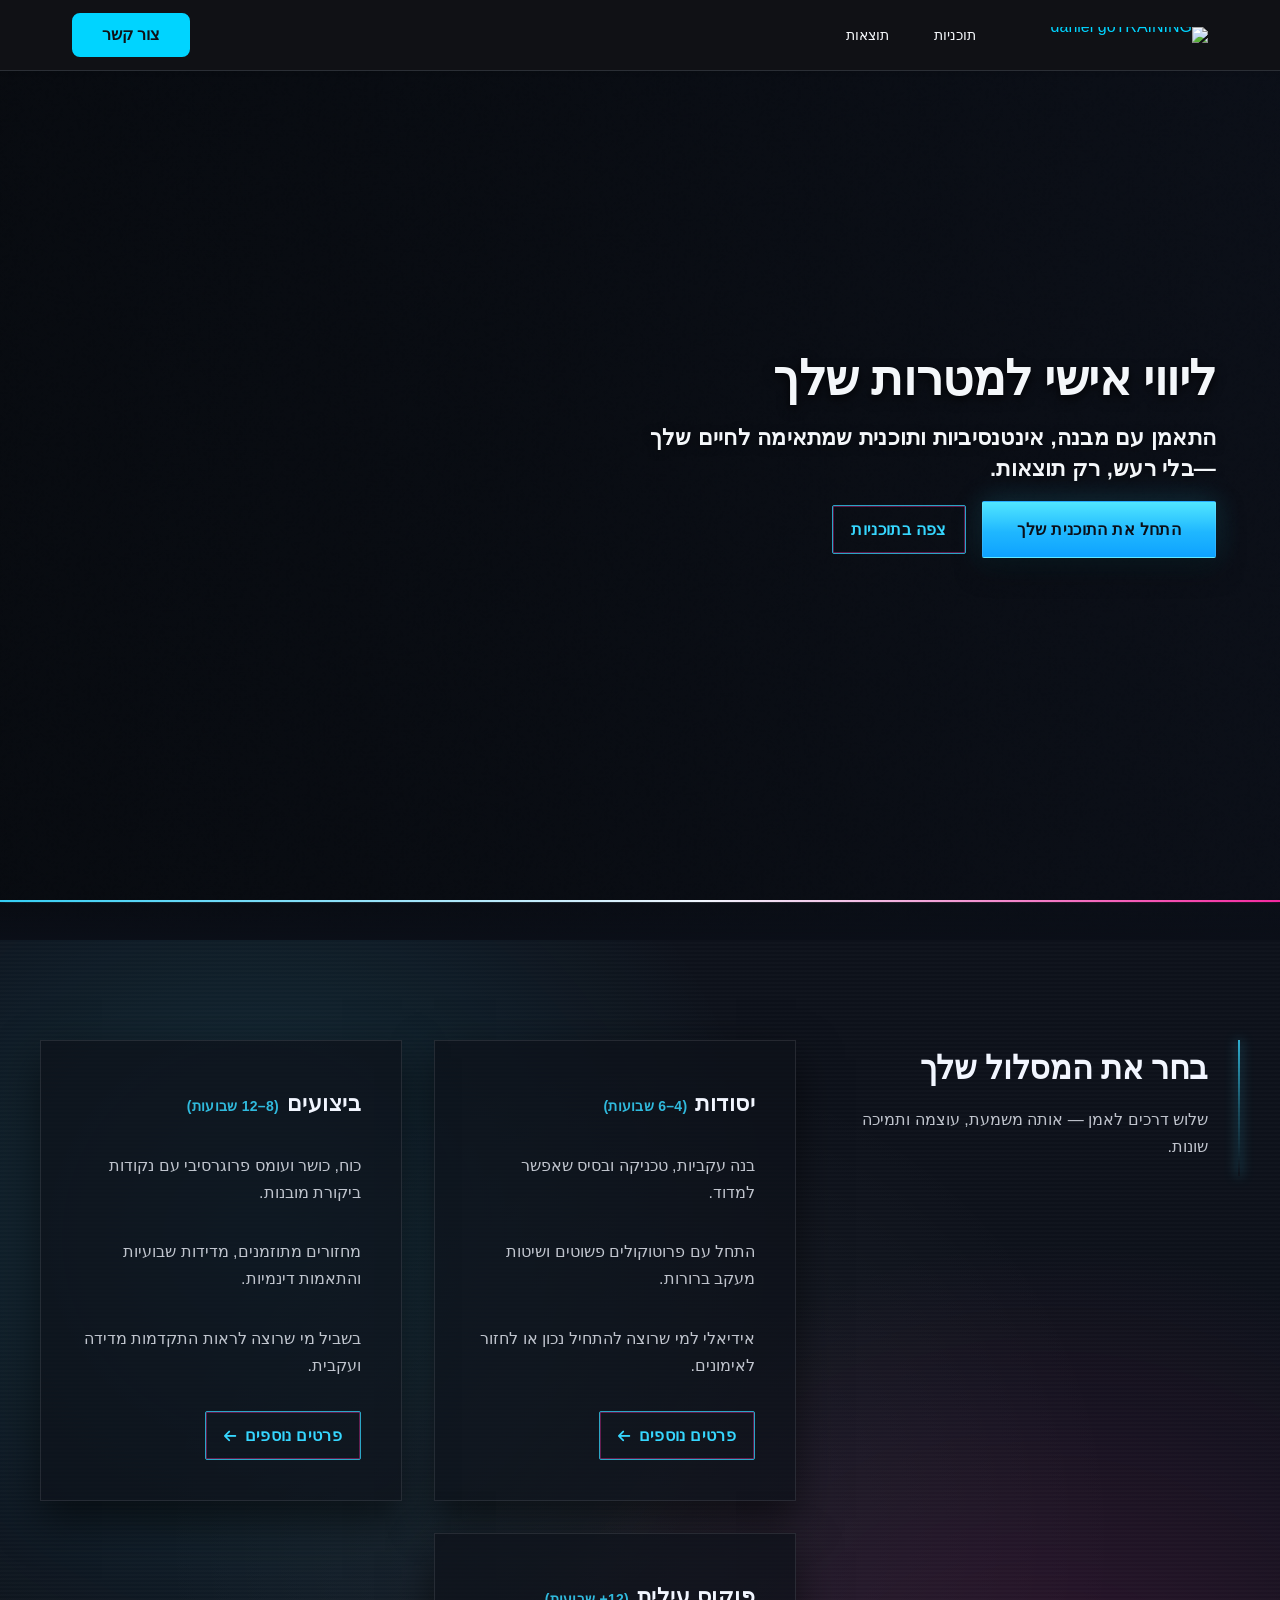
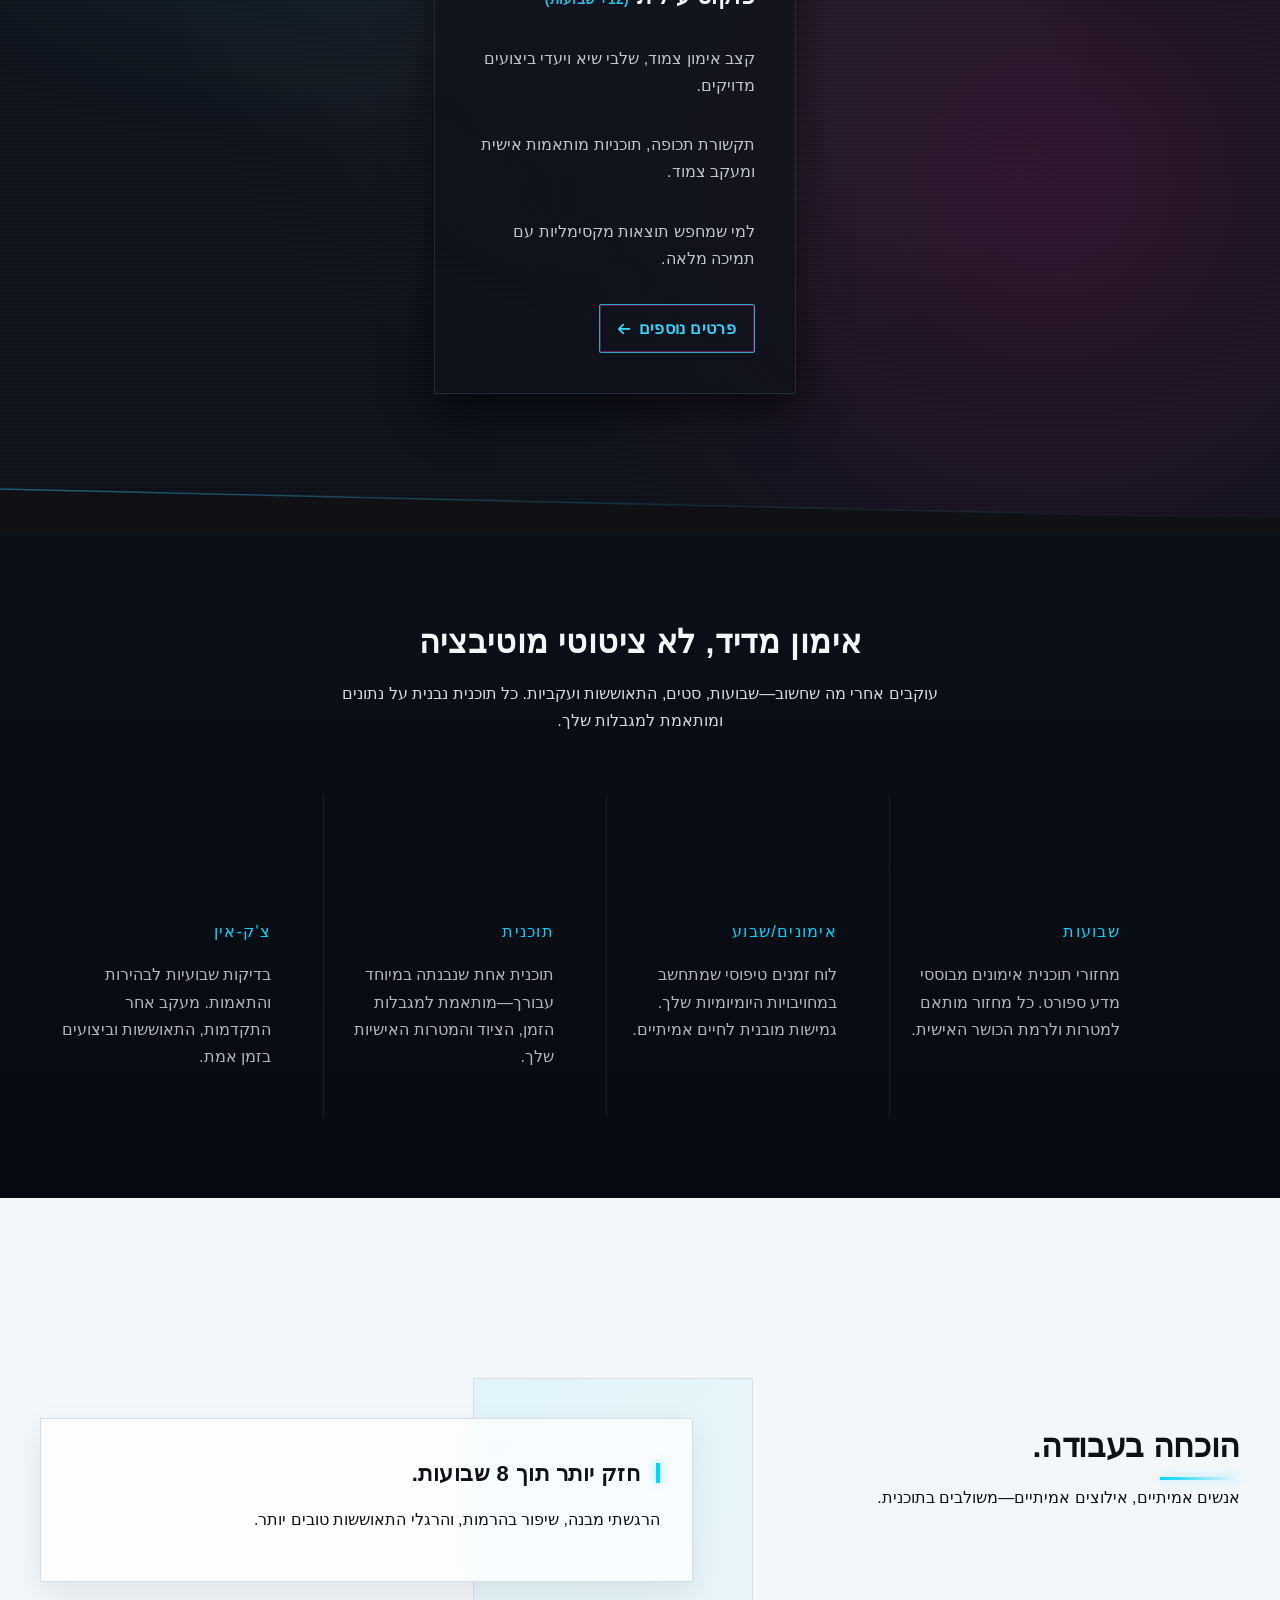
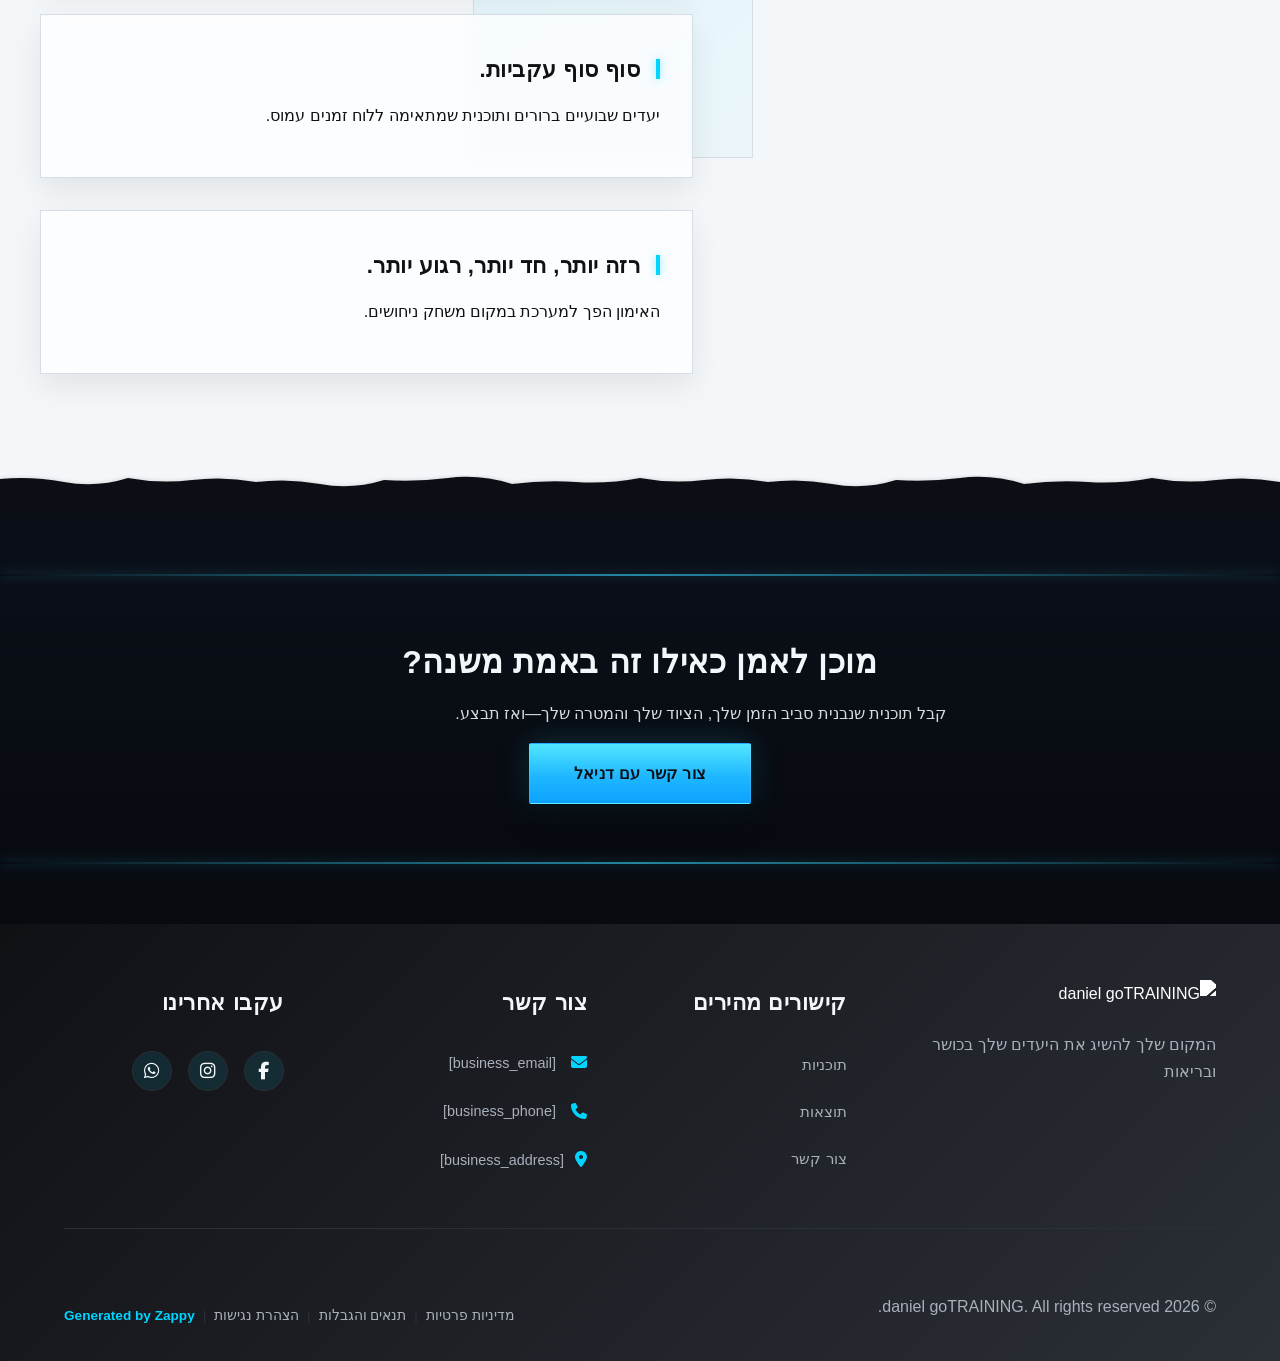
==== commit 8ad1e779: "Background sync: Progressive GitHub Sync" ====
--- a/index.html
+++ b/index.html
@@ -238,7 +238,7 @@
     <link rel="icon" type="image/png" sizes="512x512" href="/assets/favicon-512x512.png">
     <link rel="apple-touch-icon" href="/assets/apple-touch-icon.png">
     <!-- Cookie Consent -->
-    <link rel="stylesheet" href="https://cdn.jsdelivr.net/npm/vanilla-cookieconsent@3/dist/cookieconsent.css" />
+    <link rel="stylesheet" href="https://cdn.jsdelivr.net/npm/vanilla-cookieconsent@3/dist/cookieconsent.css">
     <script src="https://cdn.jsdelivr.net/npm/vanilla-cookieconsent@3/dist/cookieconsent.umd.js"></script>
     <!-- Mickidum Accessibility Toolbar -->
     <script src="https://cdn.jsdelivr.net/gh/mickidum/acc_toolbar/acctoolbar/acctoolbar.min.js"></script>
@@ -343,7 +343,7 @@
   <div class="nav-container">
     <div class="nav-right-group"><div class="nav-brand">
       <a href="/" class="logo-link">
-        <img src="/assets/business-logo.webp" alt="daniel goTRAINING" class="logo" />
+        <img src="/assets/business-logo.webp" alt="daniel goTRAINING" class="logo">
       </a>
     </div><ul class="nav-menu" id="navMenu"><li><a href="/programs">תוכניות</a></li><li><a href="/results">תוצאות</a></li></ul></div>
     
@@ -799,7 +799,7 @@
   <!-- Hero Content Overlay Group -->
   <div class="index-hero-section__content-wrapper">
     <div class="index-hero-section__content">
-      <h1 class="index-hero-section__headline">אימון אונליין<br>שנבנה למשמעת<br>של משמרת לילה</h1>
+      <h1 class="index-hero-section__headline">ליווי אישי למטרות שלך&nbsp;</h1>
       <h3 class="index-hero-section__subtitle">התאמן עם מבנה, אינטנסיביות ותוכנית שמתאימה לחיים שלך—בלי רעש, רק תוצאות.</h3>
       <div class="index-hero-section__cta-group">
         <a href="/contact" class="index-hero-section__btn index-hero-section__btn--primary">התחל את התוכנית שלך</a>
@@ -810,7 +810,7 @@
 
   <!-- Bottom Fluorescent Neon Line Divider -->
   <div class="index-hero-section__divider-wrapper">
-    <svg data-no-icon-edit="true" aria-hidden="true" viewBox="0 0 1200 40" preserveAspectRatio="none" xmlns="http://www.w3.org/2000/svg" class="index-hero-section__divider-svg">
+    <svg aria-hidden="true" viewBox="0 0 1200 40" preserveAspectRatio="none" xmlns="http://www.w3.org/2000/svg" class="index-hero-section__divider-svg">
       <defs>
         <linearGradient id="index-hero-neon-gradient" x1="0%" y1="0%" x2="100%" y2="0%">
           <stop offset="0%" style="stop-color:#36D7FF;stop-opacity:0.95"></stop>
@@ -871,7 +871,7 @@
     </div>
   </div>
   <div class="index-programs-divider-wrapper">
-    <svg data-no-icon-edit="true" aria-hidden="true" viewBox="0 0 1200 60" preserveAspectRatio="none" xmlns="http://www.w3.org/2000/svg">
+    <svg aria-hidden="true" viewBox="0 0 1200 60" preserveAspectRatio="none" xmlns="http://www.w3.org/2000/svg">
       <defs>
         <linearGradient id="index-programs-glow" x1="0%" y1="0%" x2="100%" y2="0%">
           <stop offset="0%" style="stop-color:rgba(54,215,255,0.4);stop-opacity:1"></stop>
@@ -931,7 +931,7 @@
     </div>
   </div>
   <div class="index-stats-section__divider-wrapper">
-    <svg data-no-icon-edit="true" aria-hidden="true" viewBox="0 0 1200 100" preserveAspectRatio="none" xmlns="http://www.w3.org/2000/svg">
+    <svg aria-hidden="true" viewBox="0 0 1200 100" preserveAspectRatio="none" xmlns="http://www.w3.org/2000/svg">
       <defs>
         <pattern id="stats-divider-lines" x="0" y="0" width="40" height="100" patternUnits="userSpaceOnUse">
           <line x1="20" y1="0" x2="20" y2="100" stroke="rgba(242,246,255,0.03)" stroke-width="1"></line>
@@ -970,7 +970,7 @@
     </div>
   </div>
   <div class="index-testimonials-divider-wrapper">
-    <svg data-no-icon-edit="true" aria-hidden="true" viewBox="0 0 1200 80" preserveAspectRatio="none" xmlns="http://www.w3.org/2000/svg">
+    <svg aria-hidden="true" viewBox="0 0 1200 80" preserveAspectRatio="none" xmlns="http://www.w3.org/2000/svg">
       <defs>
         <filter id="testimonials-shadow">
           <feGaussianBlur in="SourceAlpha" stdDeviation="3"></feGaussianBlur>
@@ -1006,7 +1006,7 @@
   <div class="footer-container">
     <div class="footer-top">
       <div class="footer-column footer-about">
-        <img src="/assets/business-logo.webp" alt="daniel goTRAINING" class="logo" />
+        <img src="/assets/business-logo.webp" alt="daniel goTRAINING" class="logo">
         <p class="footer-tagline">המקום שלך להשיג את היעדים שלך בכושר ובריאות</p>
       </div>
       
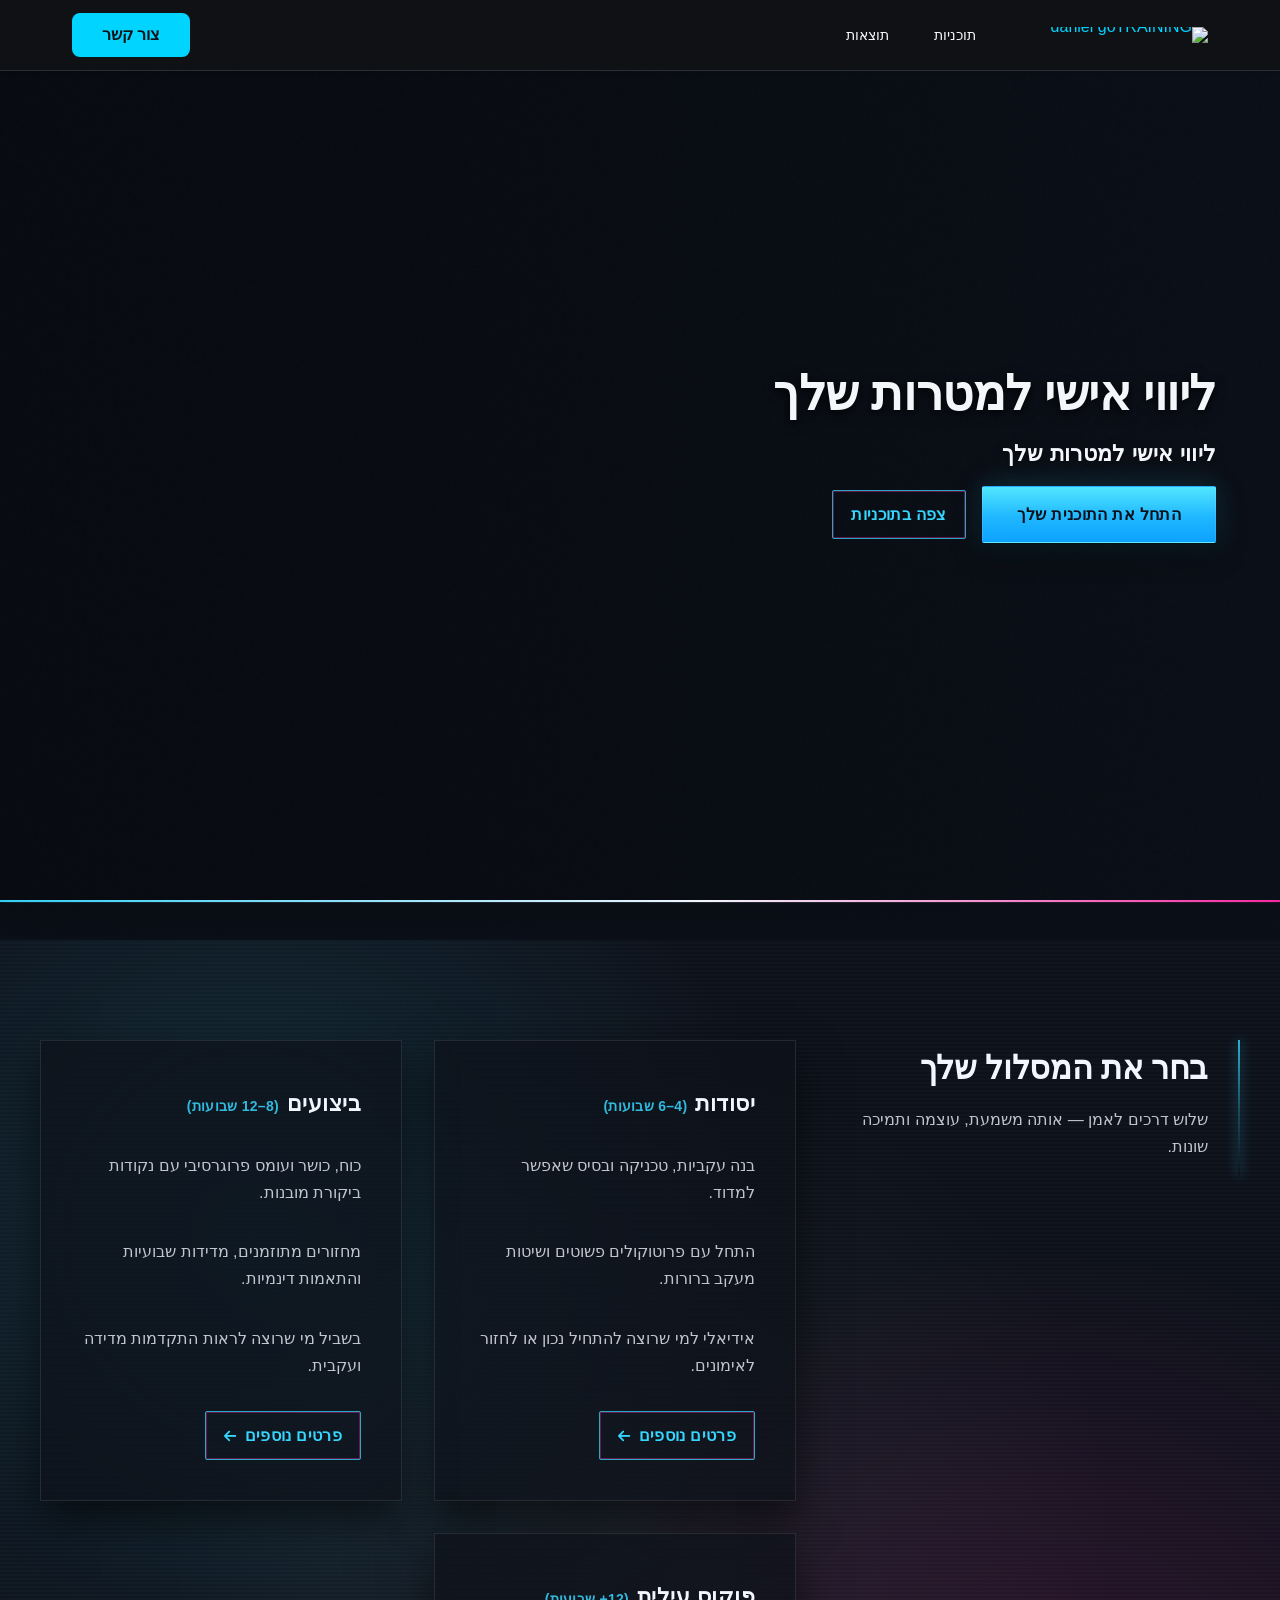
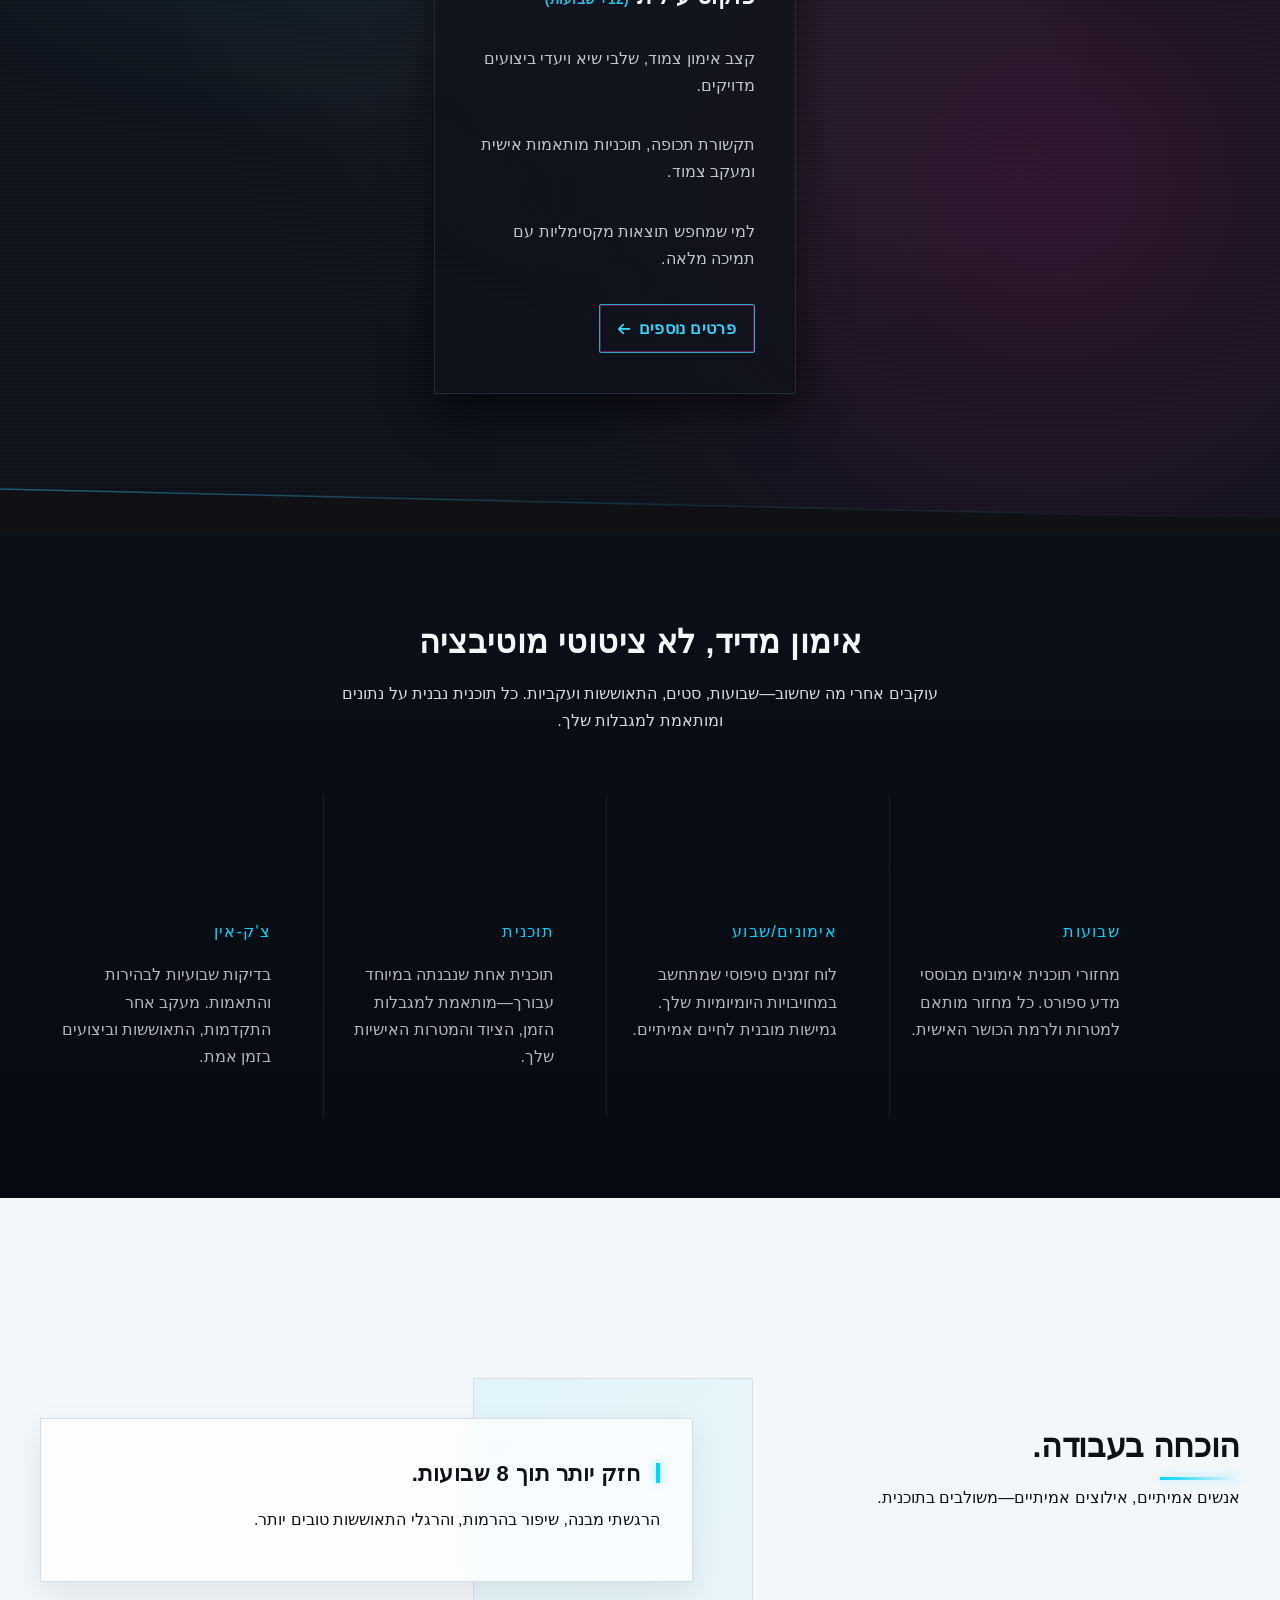
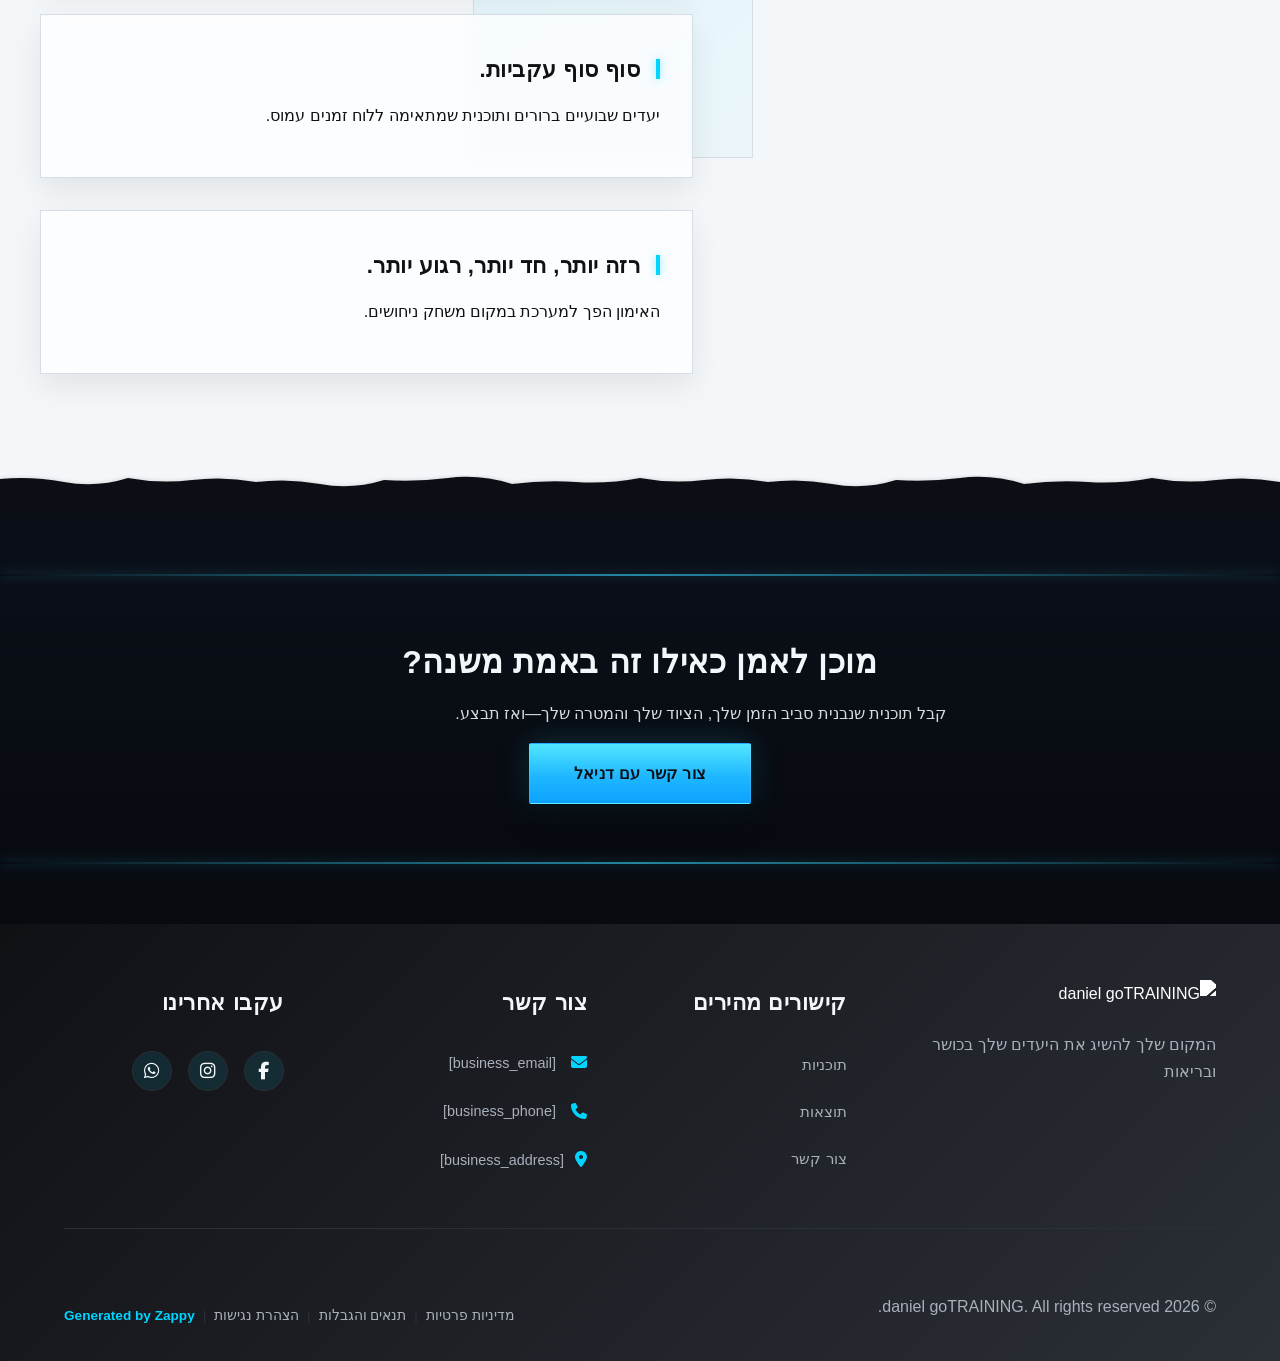
==== commit 49bf1c36: "Background sync: Progressive GitHub Sync" ====
--- a/index.html
+++ b/index.html
@@ -800,7 +800,7 @@
   <div class="index-hero-section__content-wrapper">
     <div class="index-hero-section__content">
       <h1 class="index-hero-section__headline">ליווי אישי למטרות שלך&nbsp;</h1>
-      <h3 class="index-hero-section__subtitle">התאמן עם מבנה, אינטנסיביות ותוכנית שמתאימה לחיים שלך—בלי רעש, רק תוצאות.</h3>
+      <h3 class="index-hero-section__subtitle">ליווי אישי למטרות שלך </h3>
       <div class="index-hero-section__cta-group">
         <a href="/contact" class="index-hero-section__btn index-hero-section__btn--primary">התחל את התוכנית שלך</a>
         <a href="/programs" class="index-hero-section__btn index-hero-section__btn--secondary">צפה בתוכניות</a>
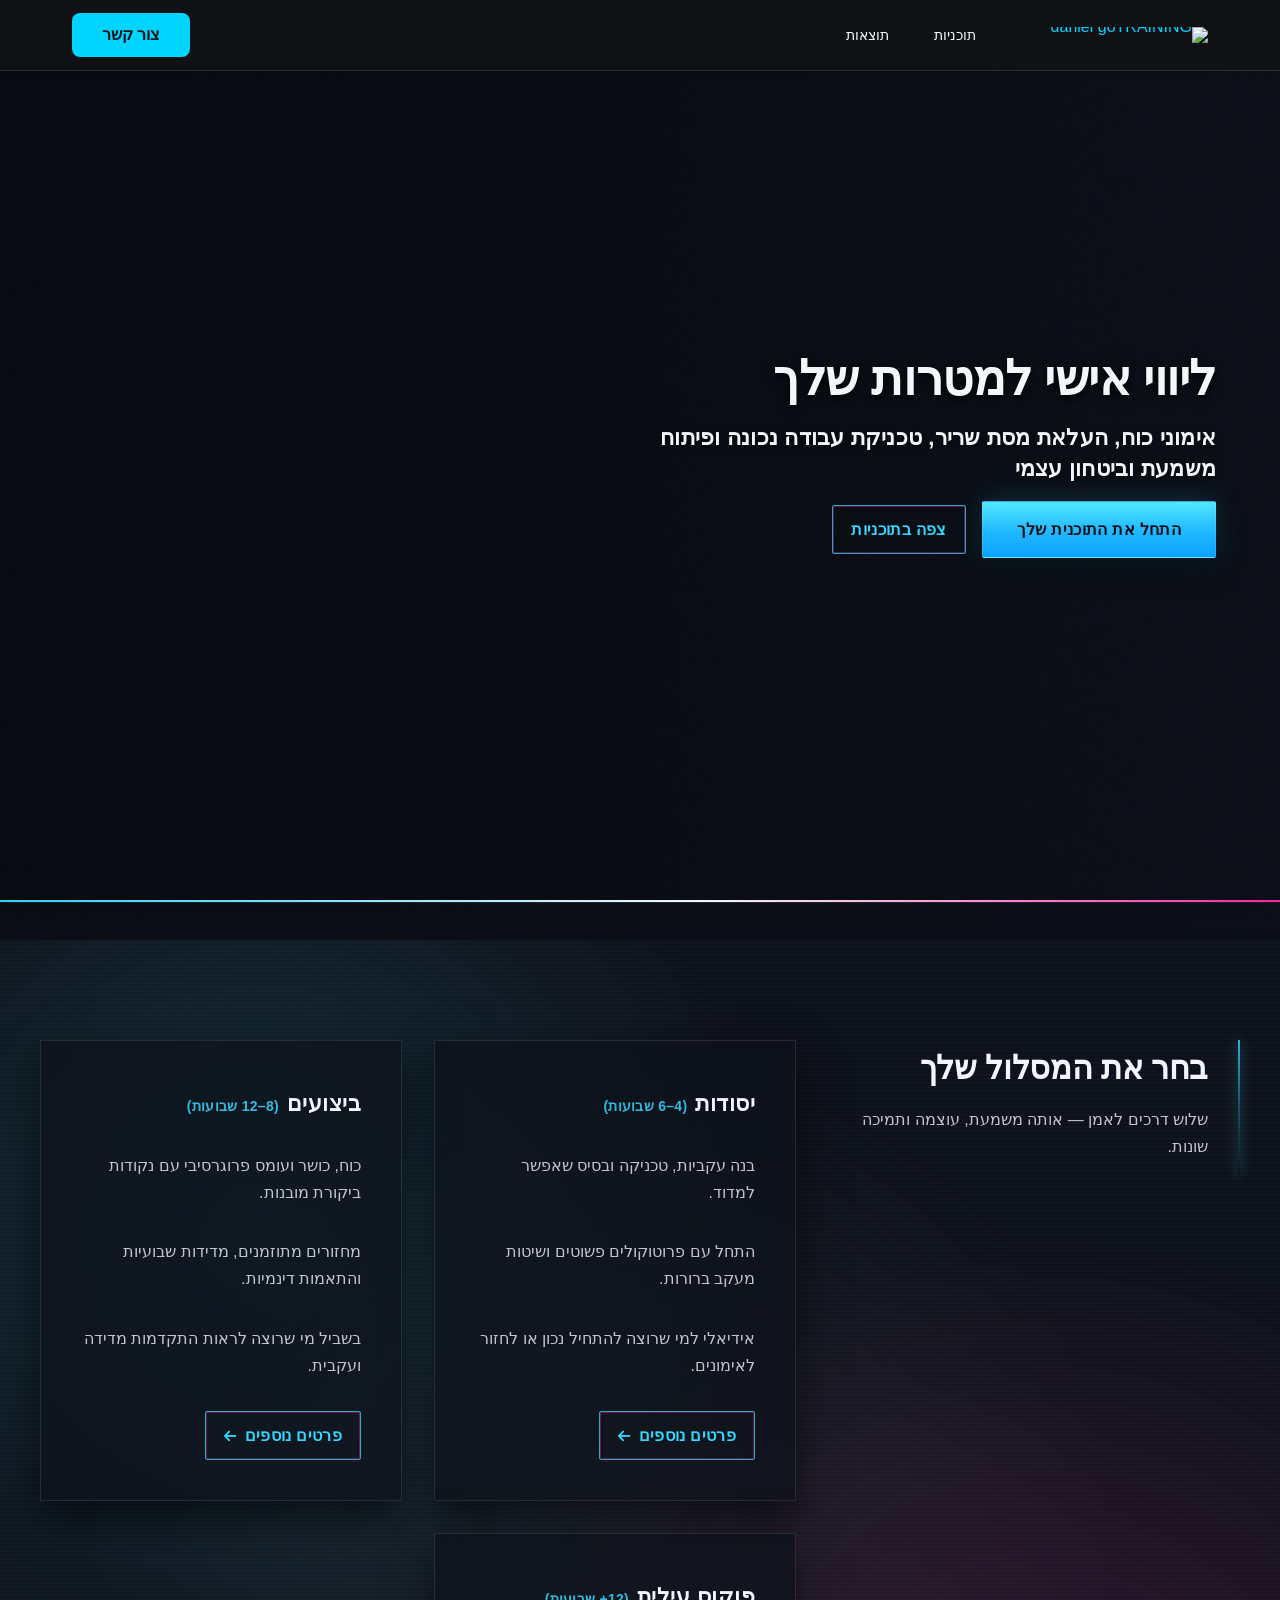
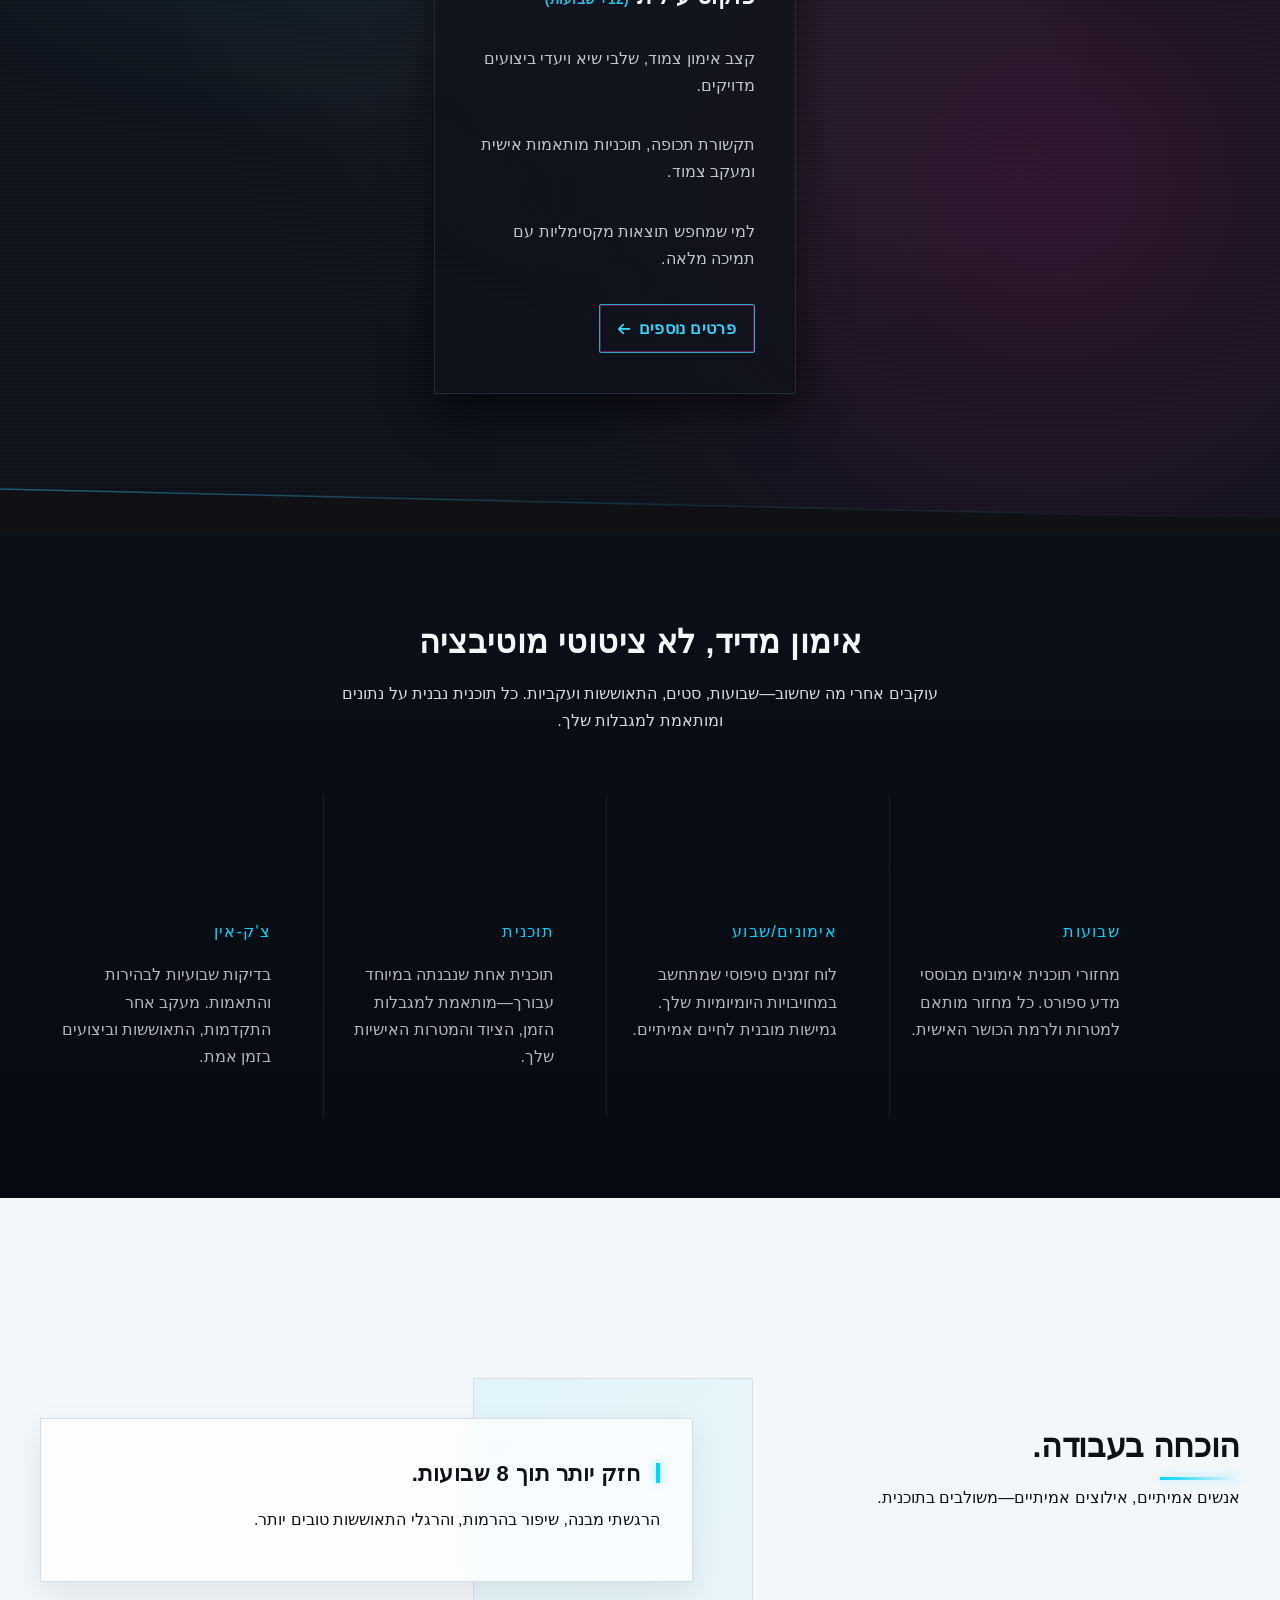
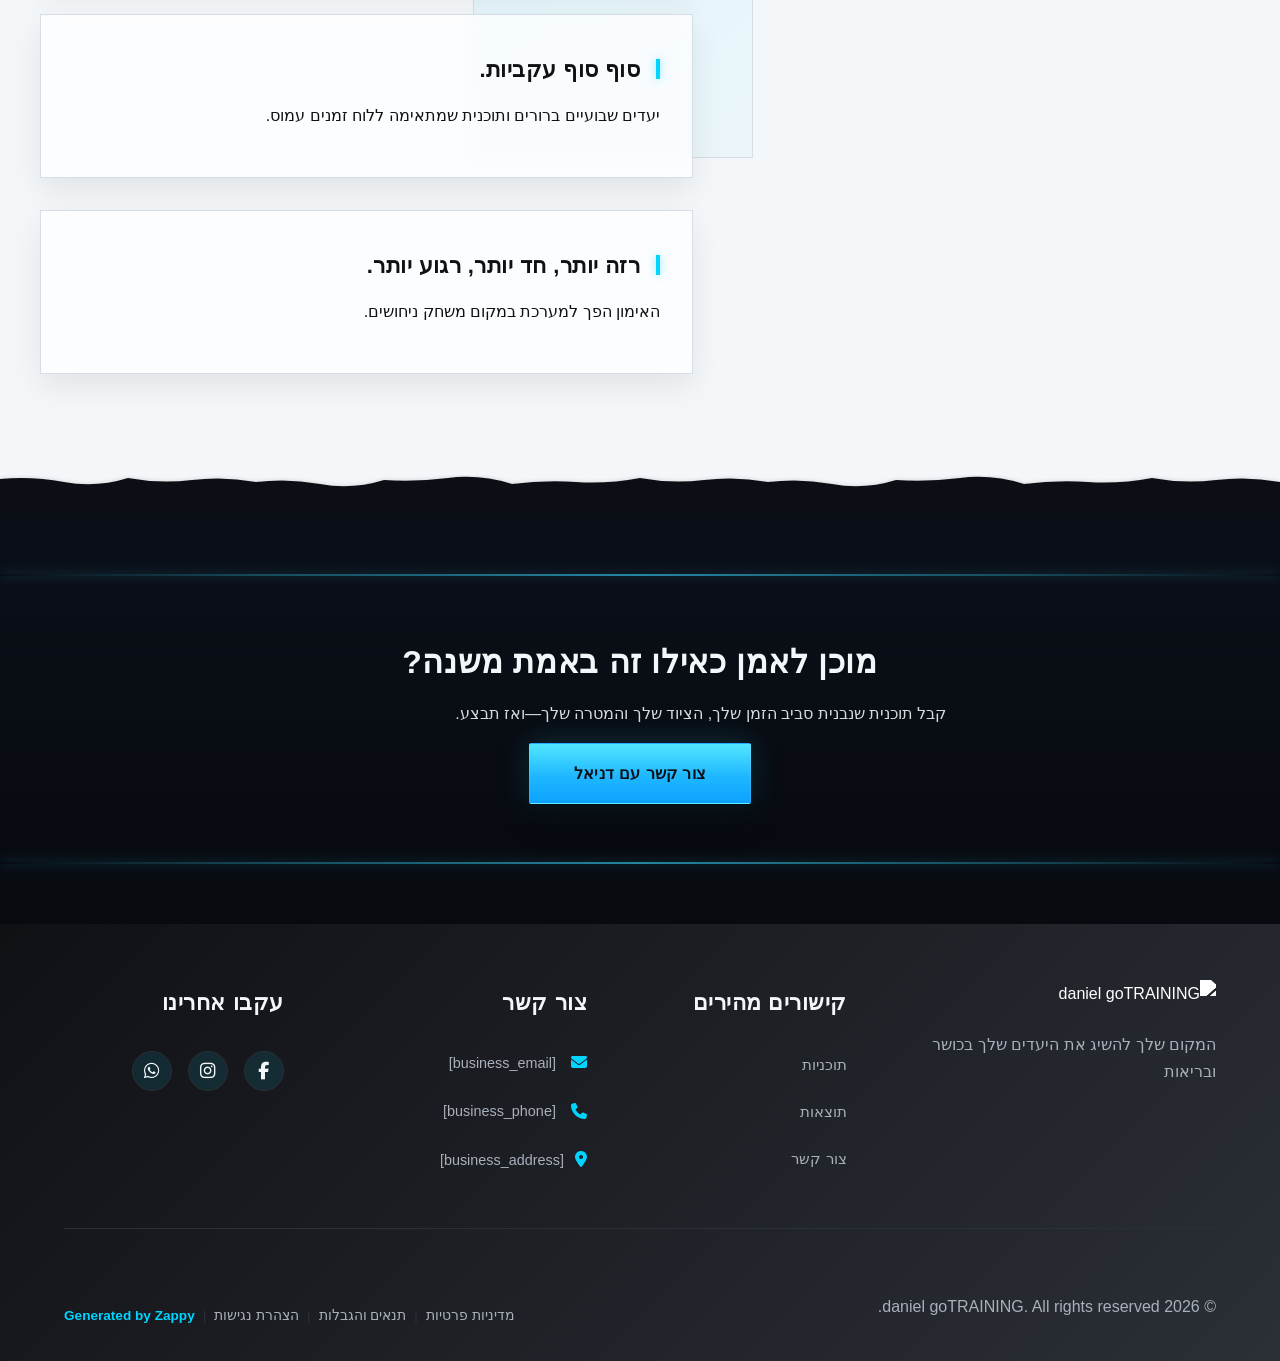
==== commit 1c4a19d7: "Background sync: Progressive GitHub Sync" ====
--- a/index.html
+++ b/index.html
@@ -800,7 +800,7 @@
   <div class="index-hero-section__content-wrapper">
     <div class="index-hero-section__content">
       <h1 class="index-hero-section__headline">ליווי אישי למטרות שלך&nbsp;</h1>
-      <h3 class="index-hero-section__subtitle">ליווי אישי למטרות שלך </h3>
+      <h3 class="index-hero-section__subtitle">אימוני כוח, העלאת מסת שריר, טכניקת עבודה נכונה ופיתוח משמעת וביטחון עצמי&nbsp;</h3>
       <div class="index-hero-section__cta-group">
         <a href="/contact" class="index-hero-section__btn index-hero-section__btn--primary">התחל את התוכנית שלך</a>
         <a href="/programs" class="index-hero-section__btn index-hero-section__btn--secondary">צפה בתוכניות</a>
